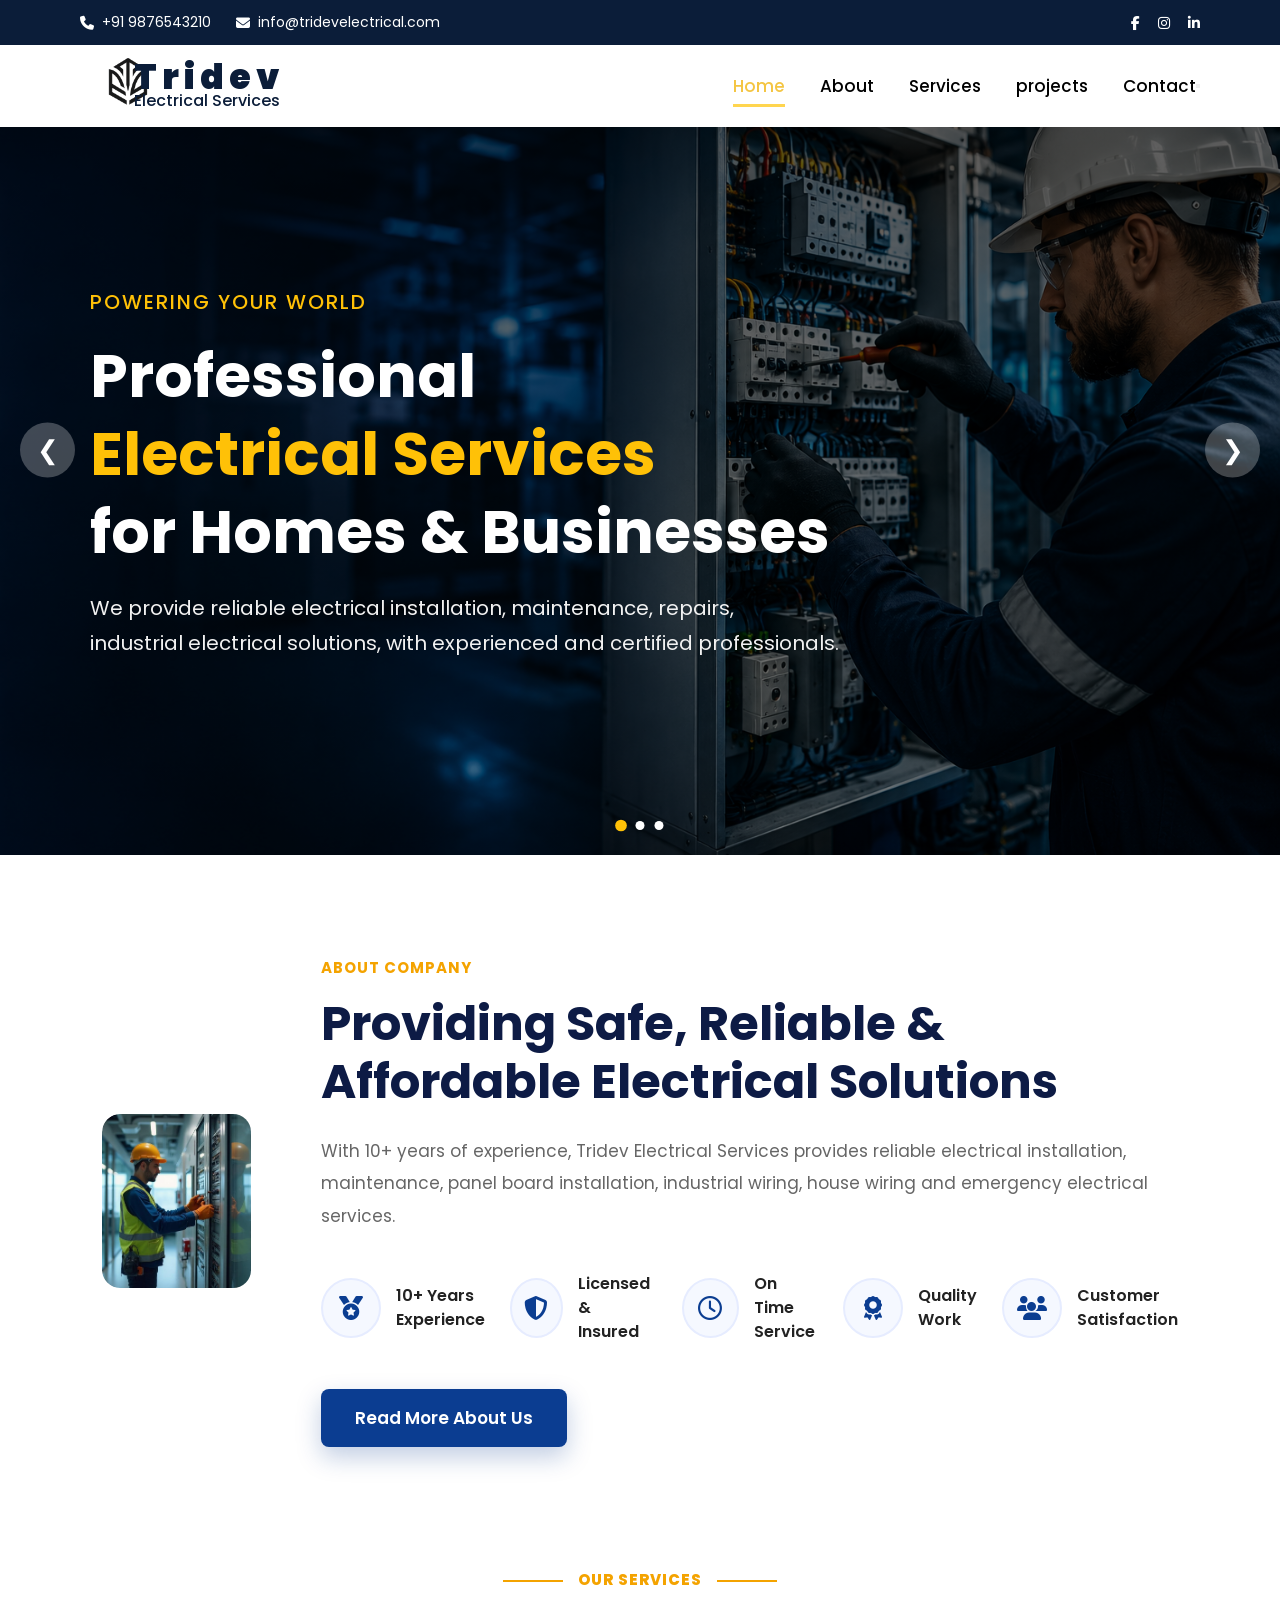
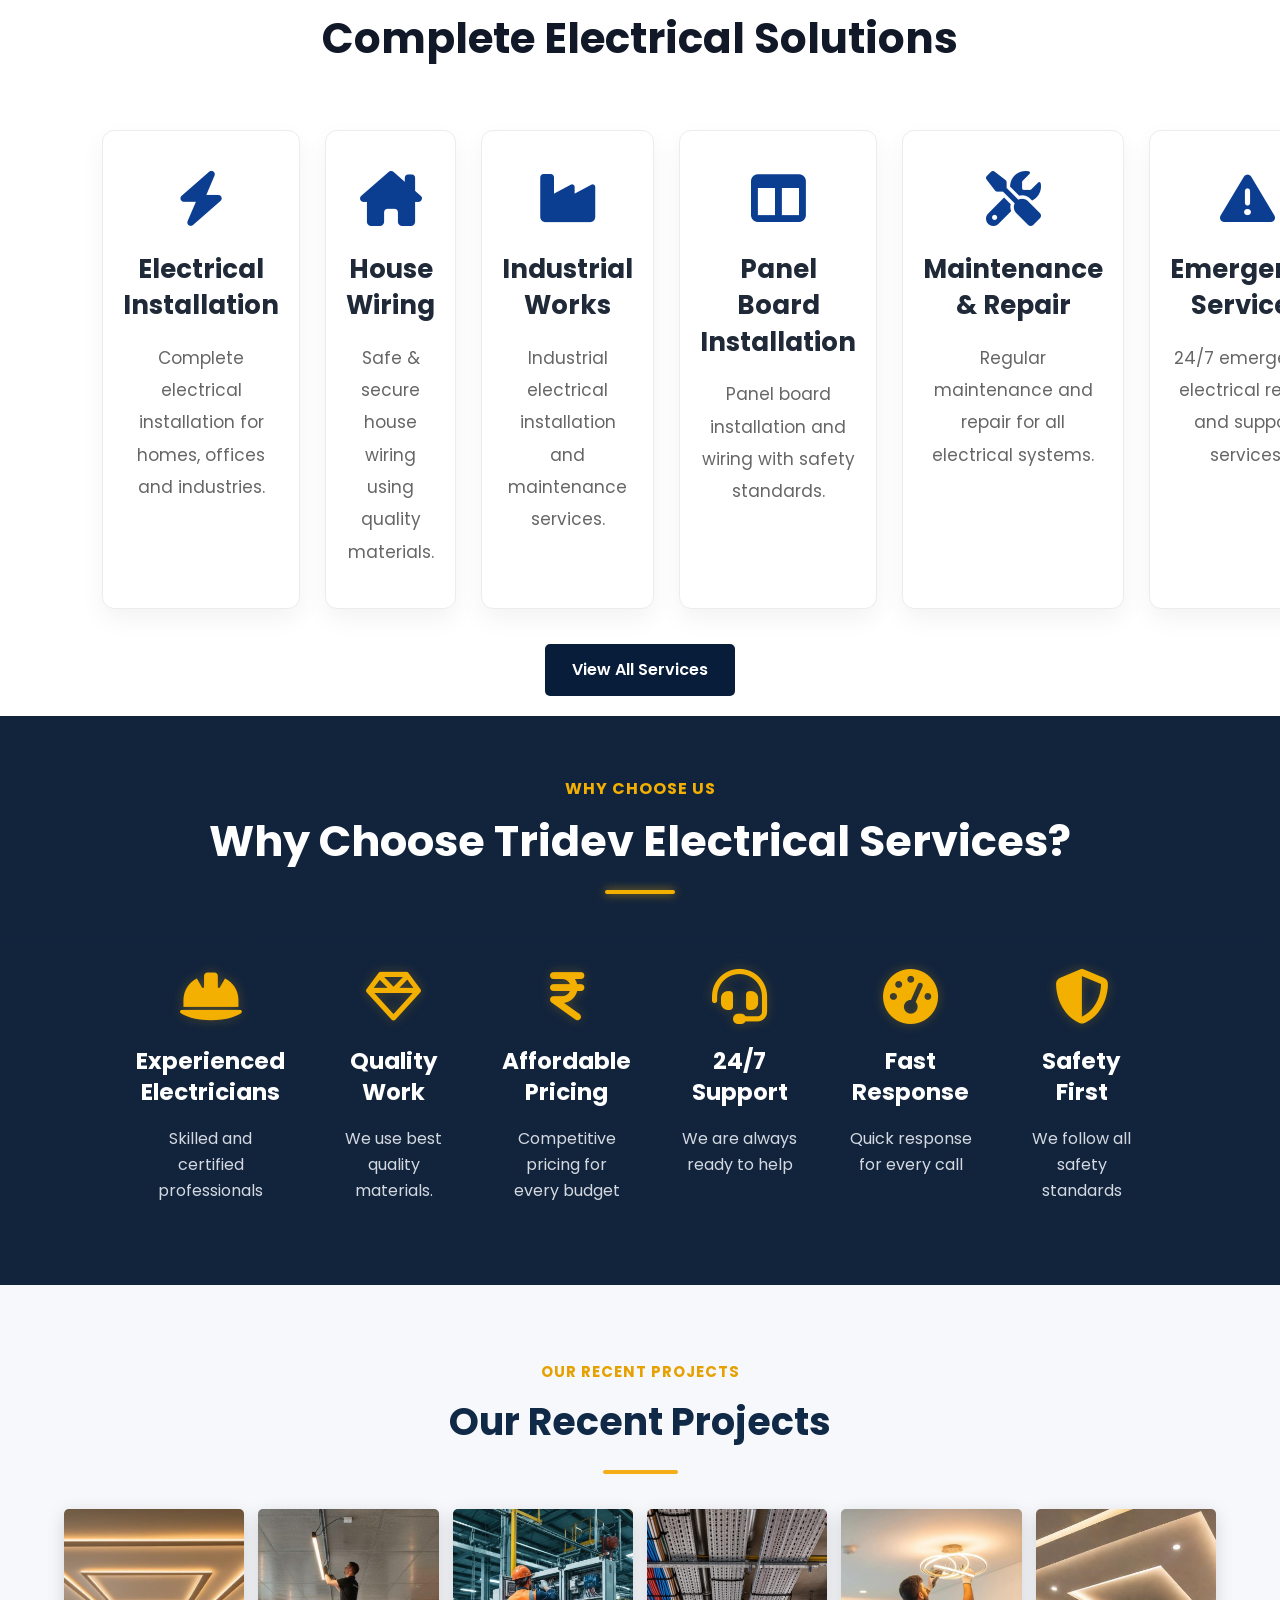
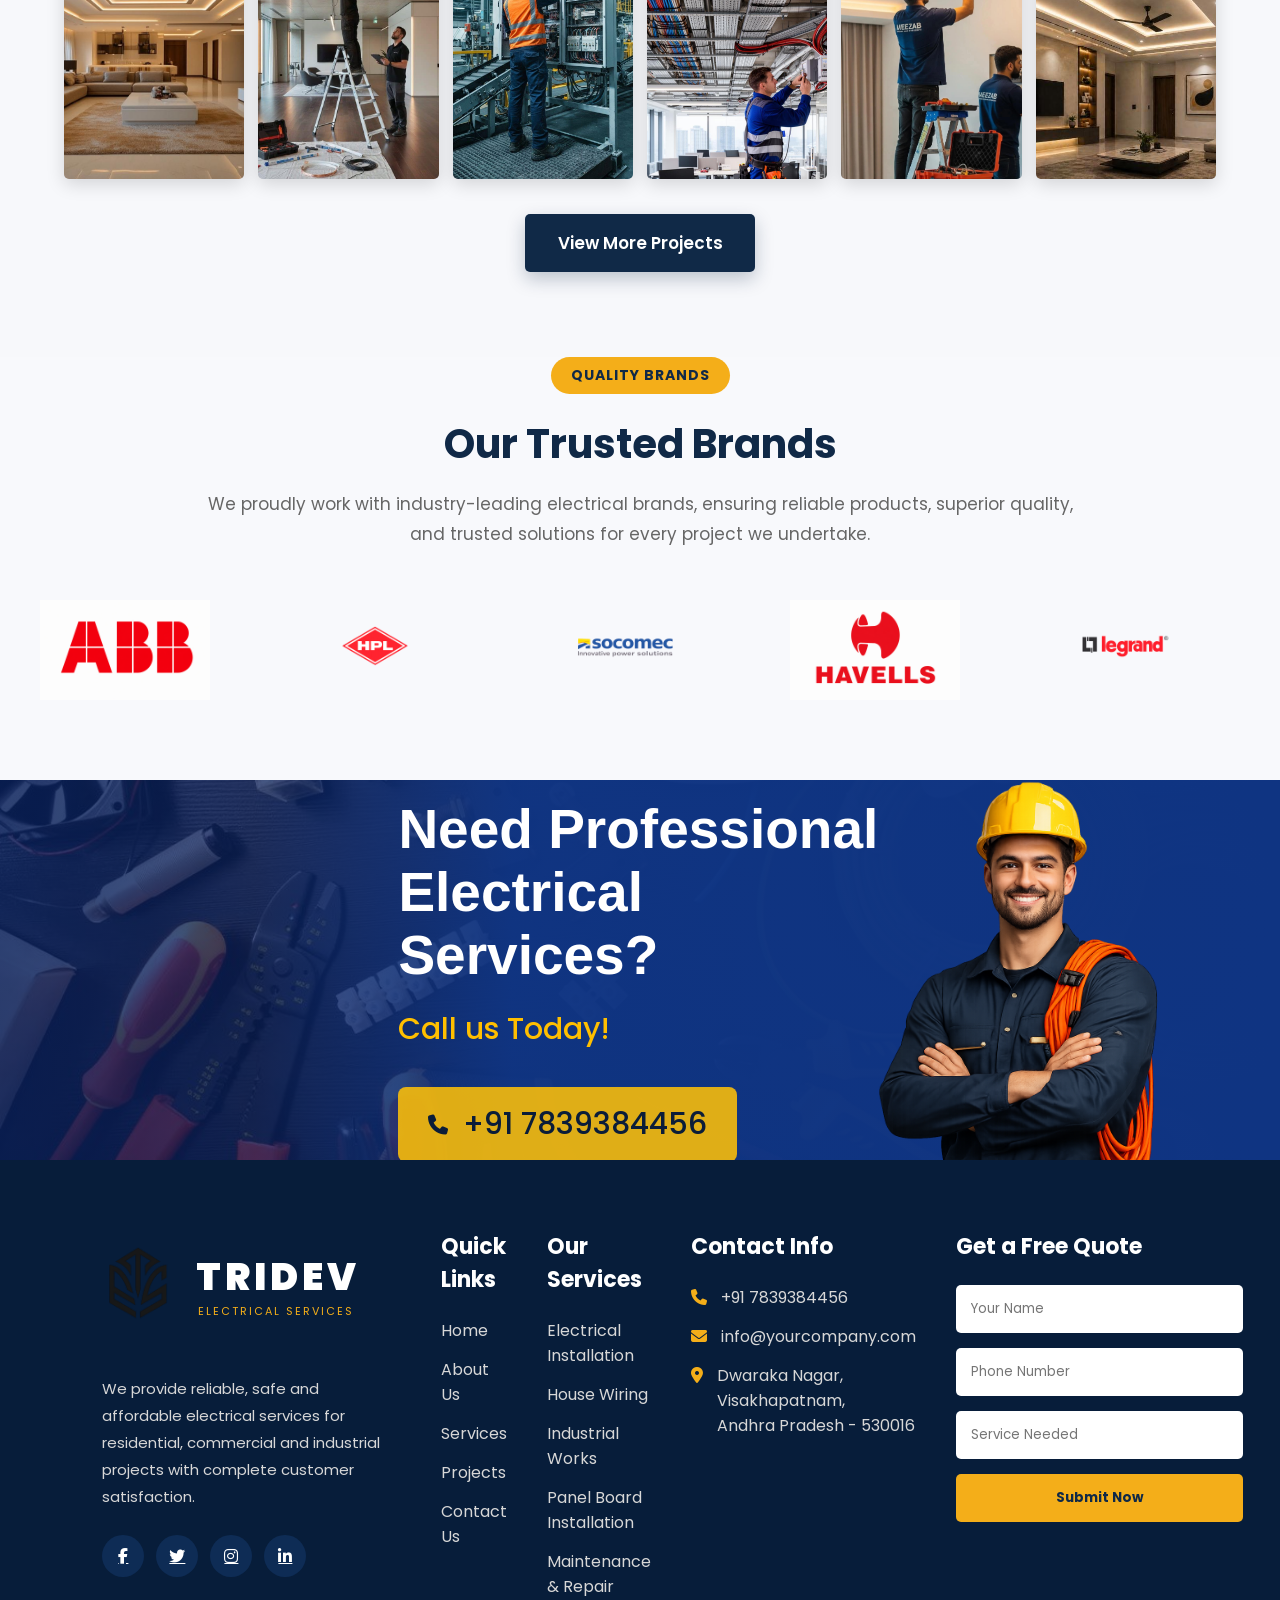
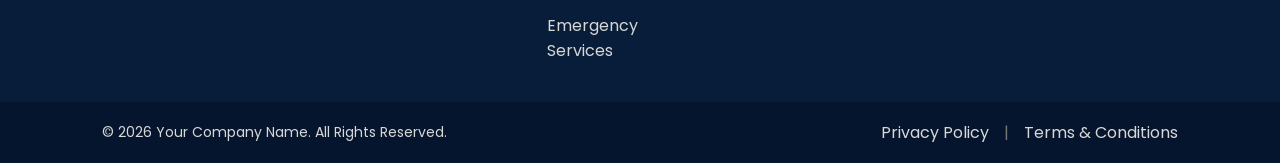
==== index.html @ 7a902a3b "Initial website deployment" ====
<!DOCTYPE html>
<html lang="en">

<head>
    <meta charset="UTF-8">
    <meta name="viewport" content="width=device-width, initial-scale=1.0">
    <title>Tridev Electrical Services</title>

    <link rel="stylesheet" href="css/index.css">

    <!-- Font Awesome -->
    <link rel="stylesheet"
        href="https://cdnjs.cloudflare.com/ajax/libs/font-awesome/6.6.0/css/all.min.css">
</head>

<body>

    <!-- ================= TOP BAR ================= -->

    <div class="top-bar">

        <div class="top-left">
            <span><i class="fa-solid fa-phone"></i> +91 9876543210</span>
            <span><i class="fa-solid fa-envelope"></i> info@tridevelectrical.com</span>
        </div>

        <div class="top-right">
            <i class="fab fa-facebook-f"></i>
            <i class="fab fa-instagram"></i>
            <i class="fab fa-linkedin-in"></i>
        </div>

    </div>

    <!-- ================= NAVBAR ================= -->

    <header>

        <div class="logo">

            <img src="images/logo.png" alt="Logo">

            <h2>Tridev<br><span class="logo1">Electrical Services</span></h2>

        </div>

        <nav id="mobileNav">

            <ul>

                <li><a class="active" href="#">Home</a></li>

                <li><a href="htmls/about.html">About</a></li>

                <li><a href="htmls/services.html">Services</a></li>

                <li><a href="htmls/project.html">projects</a></li>

                <li><a href="htmls/contact.html">Contact</a></li>

            </ul>

        </nav>

         <button class="menu-button" id="menuButton" type="button">

        <span></span>
        <span></span>
        <span></span>

    </button>
       
    </header>

    <!-- ================= HERO SECTION ================= -->

    <section class="hero">

        <!-- Slide 1 -->

        <div class="slide active">

            <img src="images/hero1.png">

            <div class="overlay"></div>

            <div class="content1">


                <span class="sub-title">
                    POWERING YOUR WORLD
                </span>

    <h1>
        Professional<br>
        <span>Electrical Services</span><br>
        for Homes & Businesses
    </h1>

    <p>
        We provide reliable electrical installation,
        maintenance, repairs,<br> industrial electrical
        solutions, with experienced and certified professionals.
    </p>

            </div>

        </div>

        <!-- Slide 2 -->

        <div class="slide">

            <img src="images/hero2.jpg">

            <div class="overlay"></div>

            <div class="content">

                <h4>QUALITY WORK</h4>

                <h1>SAFE & RELIABLE ELECTRICAL SOLUTIONS</h1>

                <p>

                    Residential | Commercial | Industrial

                </p>

            </div>

        </div>

        <!-- Slide 3 -->

        <div class="slide">

            <img src="images/hero3.jpg">

            <div class="overlay"></div>

            <div class="content">

                <h4>EXPERT TEAM</h4>

                <h1>YOUR TRUSTED ELECTRICAL PARTNER</h1>

                <p>

                    Fast Service • Quality Work • Affordable Pricing

                </p>

            </div>

        </div>

        <!-- Slider Buttons -->

        <button id="prev">&#10094;</button>

        <button id="next">&#10095;</button>


        <div class="dots">

    <span class="dot active"></span>

    <span class="dot"></span>

    <span class="dot"></span>

</div>

    </section>

    <!-- =========================
        ABOUT SECTION
    ========================== -->

<section class="about">

    <div class="container">

        <!-- Left Side -->

        <div class="about-image">

            <img src="images/about.jpg" alt="Electrician">


        </div>

        <!-- Right Side -->

        <div class="about-content">

            <span class="section-title">

                ABOUT COMPANY

            </span>

            <h2>

                Providing Safe, Reliable &
                <br>
                Affordable Electrical Solutions

            </h2>

            <p>

                With 10+ years of experience, Tridev Electrical Services
                provides reliable electrical installation,
                maintenance, panel board installation,
                industrial wiring, house wiring and emergency
                electrical services.

            </p>

            <!-- Features -->

            <div class="about-features">

                <div class="feature">
                    <i class="fa-solid fa-medal"></i>
                    <span>10+ Years<br>Experience</span>
                </div>

                <div class="feature">
                    <i class="fa-solid fa-shield-halved"></i>
                    <span>Licensed &<br>Insured</span>
                </div>
                <div class="feature">

                        <i class="fa-regular fa-clock"></i>

                        <span>On Time<br>Service</span>

                </div>
                <div class="feature">
                    <i class="fa-solid fa-award"></i>
                    <span>Quality<br>Work</span>
                </div>

                <div class="feature">
                    <i class="fa-solid fa-users"></i>
                    <span>Customer<br>Satisfaction</span>
                </div>
                </div>

            <a href="htmls/about.html" class="about-btn">

                Read More About Us

            </a>

        </div>

    </div>

</section>


<!-- ==========================================
                SERVICES SECTION
========================================== -->

<section class="services">

    <div class="service-heading">

        <span>OUR SERVICES</span>

        <h2>Complete Electrical Solutions</h2>

    </div>

    <div class="service-container">

        <!-- Card 1 -->

        <div class="service-card">

            <i class="fa-solid fa-bolt"></i>

            <h3>Electrical Installation</h3>

            <p>
                Complete electrical installation for homes,
                offices and industries.
            </p>

        </div>

        <!-- Card 2 -->

        <div class="service-card">

            <i class="fa-solid fa-house-chimney"></i>

            <h3>House Wiring</h3>

            <p>
                Safe & secure house wiring using
                quality materials.
            </p>

        </div>

        <!-- Card 3 -->

        <div class="service-card">

            <i class="fa-solid fa-industry"></i>

            <h3>Industrial Works</h3>

            <p>
                Industrial electrical installation
                and maintenance services.
            </p>

        </div>

        <!-- Card 4 -->

        <div class="service-card">

            <i class="fa-solid fa-table-columns"></i>

            <h3>Panel Board Installation</h3>

            <p>
                Panel board installation and wiring
                with safety standards.
            </p>

        </div>

        <!-- Card 5 -->

        <div class="service-card">

            <i class="fa-solid fa-screwdriver-wrench"></i>

            <h3>Maintenance & Repair</h3>

            <p>
                Regular maintenance and repair
                for all electrical systems.
            </p>

        </div>

        <!-- Card 6 -->

        <div class="service-card">

            <i class="fa-solid fa-triangle-exclamation"></i>

            <h3>Emergency Services</h3>

            <p>
                24/7 emergency electrical repair
                and support services.
            </p>

        </div>
        

    </div>
    <!-- View All Services Button -->
        <div class="view-services">

        <a href="htmls/services.html">
            View All Services
        </a>

    </div>

</section>
<!-- ==========================================
          WHY CHOOSE US SECTION
========================================== -->

<section class="why-choose">

    <!-- Blurred Background Image -->

    <div class="why-background"></div>

    <!-- Dark Blue Overlay -->

    <div class="why-overlay"></div>

    <!-- Content -->

    <div class="why-content">

        <!-- Heading -->

        <div class="why-heading">

            <span>WHY CHOOSE US</span>

            <h2>
                Why Choose Tridev Electrical Services?
            </h2>

            <div class="yellow-line"></div>

        </div>


        <!-- Features -->

        <div class="why-container">


            <!-- 1 -->

            <div class="why-card">

                <i class="fa-solid fa-helmet-safety"></i>

                <h3>
                    Experienced<br>
                    Electricians
                </h3>

                <p>
                    Skilled and certified
                    professionals
                </p>

            </div>


            <!-- 2 -->

            <div class="why-card">

                <i class="fa-regular fa-gem"></i>

                <h3>
                    Quality<br>
                    Work
                </h3>

                <p>
                    We use best
                    quality materials.
                </p>

            </div>


            <!-- 3 -->

            <div class="why-card">

                <i class="fa-solid fa-indian-rupee-sign"></i>

                <h3>
                    Affordable<br>
                    Pricing
                </h3>

                <p>
                    Competitive pricing
                    for every budget
                </p>

            </div>


            <!-- 4 -->

            <div class="why-card">

                <i class="fa-solid fa-headset"></i>

                <h3>
                    24/7<br>
                    Support
                </h3>

                <p>
                    We are always
                    ready to help
                </p>

            </div>


            <!-- 5 -->

            <div class="why-card">

                <i class="fa-solid fa-gauge-high"></i>

                <h3>
                    Fast<br>
                    Response
                </h3>

                <p>
                    Quick response
                    for every call
                </p>

            </div>


            <!-- 6 -->

            <div class="why-card">

                <i class="fa-solid fa-shield-halved"></i>

                <h3>
                    Safety<br>
                    First
                </h3>

                <p>
                    We follow all safety
                    standards
                </p>

            </div>

        </div>

    </div>

</section>


    <!-- ================= PROJECTS SECTION ================= -->

<section class="projects">

    <!-- Section Heading -->

    <div class="projects-heading">

        <span>OUR RECENT PROJECTS</span>

        <h2>Our Recent Projects</h2>

        <div class="heading-line"></div>

    </div>


    <!-- Project Images -->

    <div class="projects-gallery">

        <div class="project-card">

            <img src="images/project1.jpg" alt="Residential Electrical Project">

        </div>


        <div class="project-card">

            <img src="images/project2.jpg" alt="Electrical Panel Project">

        </div>


        <div class="project-card">

            <img src="images/project3.jpg" alt="Home Electrical Project">

        </div>


        <div class="project-card">

            <img src="images/project4.jpg" alt="Industrial Electrical Project">

        </div>


        <div class="project-card">

            <img src="images/project5.jpg" alt="Electrician Working">

        </div>


        <div class="project-card">

            <img src="images/project6.jpg" alt="Interior Lighting Project">

        </div>

    </div>


    <!-- Center Button -->

    <div class="projects-button">

        <a href="htmls/project.html">

            View More Projects

        </a>

    </div>

</section>

           <!-- ===========================
        PARTNER BRANDS
=========================== -->

<section class="partner-section">

    <div class="partner-header">

        <span>QUALITY BRANDS</span>

        <h2>Our Trusted Brands</h2>

        <p>
            We proudly work with industry-leading electrical brands, ensuring reliable
            products, superior quality, and trusted solutions for every project we undertake.
        </p>

    </div>

    <div class="partner-slider">

        <div class="partner-track">

            <!-- First Set -->

            <div class="partner-logo">
                <img src="images/ABB.png" alt="ABB">
            </div>

            <div class="partner-logo">
                <img src="images/hpl.png" alt="hpl">
            </div>

            <div class="partner-logo">
                <img src="images/socomec.png" alt="socomec">
            </div>

            <div class="partner-logo">
                <img src="images/havells.png" alt="Havells">
            </div>

            <div class="partner-logo">
                <img src="images/legrand.png" alt="Legrand">
            </div>

            <div class="partner-logo">
                <img src="images/c&s.png" alt="c&s">
            </div>

            <div class="partner-logo">
                <img src="images/L&T.png" alt="L&T">
            </div>

            <div class="partner-logo">
                <img src="images/megawin.png" alt="megawin">
            </div>

            <div class="partner-logo">
                <img src="images/siemens.png" alt="siemens">
            </div>

            <div class="partner-logo">
                <img src="images/schneider.png" alt="schneider">
            </div>
            
            <!-- Duplicate Set -->

            <div class="partner-logo">
                <img src="images/ABB.png" alt="ABB">
            </div>

            <div class="partner-logo">
                <img src="images/hpl.png" alt="hpl">
            </div>

            <div class="partner-logo">
                <img src="images/socomec.png" alt="socomec">
            </div>

            <div class="partner-logo">
                <img src="images/havells.png" alt="Havells">
            </div>

            <div class="partner-logo">
                <img src="images/legrand.png" alt="Legrand">
            </div>

            <div class="partner-logo">
                <img src="images/c&s.png" alt="c&s">
            </div>

            <div class="partner-logo">
                <img src="images/L&T.png" alt="L&T">
            </div>

            <div class="partner-logo">
                <img src="images/megawin.png" alt="megawin">
            </div>

             <div class="partner-logo">
                <img src="images/siemens.png" alt="siemens">
            </div>

            <div class="partner-logo">
                <img src="images/schneider.png" alt="schneider">
            </div>

        </div>

    </div>

</section>


    <!-- =====================================
            FOOTER CTA SECTION
===================================== -->

<section class="cta-section">

    <div class="cta-overlay">

        <div class="cta-left"></div>

        <div class="cta-content">

            <h1>Need Professional<br>Electrical Services?</h1>

            <h2>Call us Today!</h2>

            <a href="tel:+917839384456" class="cta-btn">
                <i class="fa-solid fa-phone"></i>
                +91 7839384456
            </a>

        </div>

        <div class="cta-right">
            <img src="images/electrician.png" alt="Electrician">
        </div>

    </div>

</section>

<!-- =====================================
            MAIN FOOTER
===================================== -->

<footer class="main-footer">

    <div class="footer-container">

        <!-- Company Info -->

        <div class="footer-column">

           <div class="footer-brand">

    <img src="images/logo.png" alt="TRIDEVI Logo">

    <div class="brand-text">

        <h2>TRIDEV</h2>

        <p>Electrical Services</p>

    </div>

</div>

            <p>
                We provide reliable, safe and affordable electrical
                services for residential, commercial and industrial
                projects with complete customer satisfaction.
            </p>

            <div class="footer-social">

                <a href="#"><i class="fa-brands fa-facebook-f"></i></a>

                <a href="#"><i class="fa-brands fa-twitter"></i></a>

                <a href="#"><i class="fa-brands fa-instagram"></i></a>

                <a href="#"><i class="fa-brands fa-linkedin-in"></i></a>

            </div>

        </div>


        <!-- Quick Links -->

        <div class="footer-column">

            <h3>Quick Links</h3>

            <ul>

                <li><a href="index.html">Home</a></li>

                <li><a href="htmls/about.html">About Us</a></li>

                <li><a href="htmls/services.html">Services</a></li>

                <li><a href="htmls/project.html">Projects</a></li>

                <li><a href="htmls/contact.html">Contact Us</a></li>

            </ul>

        </div>


        <!-- Services -->

        <div class="footer-column">

            <h3>Our Services</h3>

            <ul>

                <li><a href="htmls/services.html">Electrical Installation</a></li>

                <li><a href="htmls/services.html">House Wiring</a></li>

                <li><a href="htmls/services.html">Industrial Works</a></li>

                <li><a href="htmls/services.html">Panel Board Installation</a></li>

                <li><a href="htmls/services.html">Maintenance & Repair</a></li>

                <li><a href="htmls/services.html">Emergency Services</a></li>

            </ul>

        </div>


        <!-- Contact -->

        <div class="footer-column">

            <h3>Contact Info</h3>

            <ul class="contact-list">

                <li>

                    <i class="fa-solid fa-phone"></i>

                    +91 7839384456

                </li>

                <li>

                    <i class="fa-solid fa-envelope"></i>

                    info@yourcompany.com

                </li>

                <li>

                    <i class="fa-solid fa-location-dot"></i>

                    Dwaraka Nagar,<br>

                    Visakhapatnam,<br>

                    Andhra Pradesh - 530016

                </li>

            </ul>

        </div>


        <!-- Quote Form -->

        <div class="footer-column">

            <h3>Get a Free Quote</h3>

            <form class="footer-form">

                <input
                type="text"
                placeholder="Your Name">

                <input
                type="tel"
                placeholder="Phone Number">

                <input
                type="text"
                placeholder="Service Needed">

                <button>

                    Submit Now

                </button>

            </form>

        </div>

    </div>

</footer>

<!-- ==========================
        FOOTER BOTTOM
========================== -->

<section class="footer-bottom">

    <div class="footer-bottom-container">

        <div class="copyright">

            © 2026 Your Company Name. All Rights Reserved.

        </div>

        <div class="footer-policy">

            <a href="#">Privacy Policy</a>

            <span>|</span>

            <a href="#">Terms & Conditions</a>

        </div>

    </div>

</section>

    <script src="js/index.js"></script>

</body>

</html>
---- css/index.css ----
/* ===========================
   GOOGLE FONT
=========================== */
@import url('https://fonts.googleapis.com/css2?family=Poppins:wght@300;400;500;600;700;800&display=swap');

/* ===========================
   RESET
=========================== */

*{
    margin:0;
    padding:0;
    box-sizing:border-box;
    font-family:'Poppins',sans-serif;
}

html{
    scroll-behavior:smooth;
}

body{
    overflow-x:hidden;
    background:#fff;
}

/* ===========================
   TOP BAR
=========================== */

.top-bar{

    width:100%;
    height:45px;

    background:#0b1d39;

    color:#fff;

    display:flex;

    justify-content:space-between;

    align-items:center;

    padding:0 80px;

    font-size:14px;

}

.top-left{

    display:flex;

    gap:25px;

}

.top-left span{

    display:flex;

    align-items:center;

    gap:8px;

}

.top-right{

    display:flex;

    gap:18px;

}

.top-right i{

    cursor:pointer;

    transition:.3s;

}

.top-right i:hover{

    color:#f4c542;

}

/* ===========================
   NAVBAR
=========================== */

header{

    position:absolute;

    top:45px;

    left:0;

    width:100%;

    padding:1px 80px;

    display:flex;

    justify-content:space-between;

    align-items:center;

    background:white;

    z-index:100;

    transition:.4s;

}




 .logo{

    display:flex;

    align-items:center;

    gap:15px;

}

.logo img{
    position: relative;
    left: 10%;

    width:80px;

}

.logo h2{
    position: absolute;
    left: 10.5%;
    top:6%;

    color:#0b1d39;

    font-size:35px;

    font-weight:1000;
    letter-spacing: 5px;
}

.logo1{
    position:absolute;
    bottom: -10px;
    color:#0b1d39;

    font-size:16px;

    font-weight:500;
    letter-spacing: 0;

} 

nav {
    margin-left: auto;
}


nav ul{

    display:flex;

    list-style:none;

    gap:35px;

}

nav ul li a{

    color:black;

    text-decoration:none;

    font-size:17px;

    font-weight:500;

    transition:.3s;

}

nav ul li a:hover{

color:#f4c542;


}

nav ul li a.active {

    color: #f4c542;

}


nav ul li a.active::after {

    content: "";

    position: absolute;

    left: 0;

    bottom: -8px;

    width: 100%;

    height: 3px;

    background: #FFD54F;

}


/* ===========================
   STICKY NAVBAR
=========================== */

header.sticky{

    position:fixed;

    top:0;

    left:0;

    width:100%;

    padding:1px 80px;

    background:white;

    box-shadow:0 8px 20px rgba(0,0,0,.15);

    z-index:1000;

    transition:.4s;

}

/* ===========================
   LOGO HOVER
=========================== */

.logo img{

    transition:.4s;

}

.logo img:hover{

    transform:rotate(-5deg) scale(1.08);

}

/* ===========================
   NAV LINK EFFECT
=========================== */

nav ul li{

    position:relative;

}

nav ul li::after{

    content:"";

    position:absolute;

    left:0;

    bottom:-8px;

    width:0;

    height:3px;

    background:#FFD54F;

    transition:.4s;

}

nav ul li:hover::after{

    width:100%;

}

/* ===========================
   HERO
=========================== */

.hero{

    position:relative;

    width:100%;

    height:90vh;

    overflow:hidden;

}

.slide{

    position:absolute;

    width:100%;

    height:100%;

    opacity:0;

    transition:1.2s ease;

}

.slide.active{

    opacity:1;

}

.slide img{

    width:100%;

    height:100%;

    object-fit:cover;

}

.overlay{

    position:absolute;

    width:100%;

    height:100%;

    top:0;

    left:0;

    background:rgba(0,0,0,.55);

}

.content1{

    position:absolute;

    top:55%;

    left:7%;

    transform:translateY(-50%);

    color:white;

    width:920px;

    z-index:10;


}


.sub-title{

font-size:20px;

font-weight:500;

color:#FFC107;

letter-spacing:2px;

animation: fadeDown 5s ease;

}

.content1 h1{

font-size:60px;

font-weight:700;

line-height:78px;

margin:20px 0;

animation: fadeRight 2s ease;

}

.content1 h1 span{

color:#FFC107;

}

.content1 p{

font-size:20px;

line-height:35px;

color:#f1f1f1;

margin-bottom:35px;

animation: fadeLeft 2s ease;

}
/* ===========================
   HERO TEXT
=========================== */


.content{
    position:absolute;

    top:50%;

    left:9%;

    transform:translateY(-50%);

    color:#fff;

    z-index:5;

    max-width:700px;
}
.content h4{

    color:#FFD54F;

    font-size:22px;

    letter-spacing:4px;

    margin-bottom:15px;

    text-transform:uppercase;

    animation:fadeDown 5s ease;

}

.content h1{

    font-size:65px;

    font-weight:700;

    line-height:80px;

    margin-bottom:25px;

    animation:slideLeft 1.2s ease;

}

.content p{

    font-size:20px;

    line-height:35px;

    color:#f1f1f1;

    margin-bottom:35px;

    animation:fadeUp 1.5s ease;

}

/* ===========================
   BUTTON
=========================== */

.content .btn{

    display:inline-block;

    padding:16px 38px;

    background:#FFD54F;

    color:#111;

    text-decoration:none;

    font-weight:600;

    border-radius:5px;

    transition:.4s;

}

.content .btn:hover{

    background:#ffffff;

    transform:translateY(-5px);

}

/* ===========================
   PREVIOUS BUTTON
=========================== */

#prev{

    position:absolute;

    top:50%;

    left:20px;

    transform:translateY(-50%);

    width:55px;

    height:55px;

    border:none;

    border-radius:50%;

    background:rgba(255,255,255,.25);

    color:white;

    font-size:26px;

    cursor:pointer;

    transition:.3s;

    z-index:10;

}

#prev:hover{

    background:#FFD54F;

    color:#111;

}

/* ===========================
   NEXT BUTTON
=========================== */

#next{

    position:absolute;

    top:50%;

    right:20px;

    transform:translateY(-50%);

    width:55px;

    height:55px;

    border:none;

    border-radius:50%;

    background:rgba(255,255,255,.25);

    color:white;

    font-size:26px;

    cursor:pointer;

    transition:.3s;

    z-index:10;

}

#next:hover{

    background:#FFD54F;

    color:#111;

}

/* ===========================
   SLIDER DOTS
=========================== */

.dots{
    position:absolute;
    bottom:25px;
    left:50%;
    transform:translateX(-50%);
    display:flex;
    gap:10px;
    z-index:10;
}

.dot{
    width:9px;
    height:9px;
    background:white;
    border-radius:50%;
    cursor:pointer;
    transition:0.4s;
}

.dot.active{
    background:#FFC107;
    transform:scale(1.3);
}



/* ===========================
   HERO ANIMATIONS
=========================== */

@keyframes slideLeft{

    from{

        opacity:0;

        transform:translateX(-120px);

    }

    to{

        opacity:1;

        transform:translateX(0);

    }

}

@keyframes slideRight{

from{
transform:translateX(-120px);
}

to{
transform:translateX(0);
}

}

@keyframes fadeLeft{

from{
opacity:0;
transform:translateX(-80px);
}

to{
opacity:1;
transform:translateX(0);
}

}

@keyframes fadeRight{

from{
opacity:0;
transform:translateX(80px);
}

to{
opacity:1;
transform:translateX(0);
}

}

@keyframes fadeDown{

    from{

        opacity:0;

        transform:translateY(-40px);

    }

    to{

        opacity:1;

        transform:translateY(0);

    }

}

@keyframes fadeUp{

    from{

        opacity:0;

        transform:translateY(40px);

    }

    to{

        opacity:1;

        transform:translateY(0);

    }

}



/* ===========================
   HERO IMAGE ZOOM
=========================== */

.slide img{

    animation:zoomHero 12s linear infinite;

}

@keyframes zoomHero{

    0%{

        transform:scale(1);

    }

    100%{

        transform:scale(1.1);

    }

}

/* ===========================
   DARK GRADIENT
=========================== */

.overlay{

    background:linear-gradient(

        rgba(0,0,0,.65),

        rgba(0,0,0,.45)

    );

}

/* ===========================
   SCROLL INDICATOR
=========================== */

.scroll-indicator{

    position:absolute;

    left:50%;

    bottom:25px;

    transform:translateX(-50%);

    color:#fff;

    font-size:32px;

    animation:bounce 2s infinite;

    z-index:20;

}

@keyframes bounce{

    0%,100%{

        transform:translate(-50%,0);

    }

    50%{

        transform:translate(-50%,12px);

    }

}






/* ==========================================
            ABOUT SECTION - PART 1
========================================== */

.about{

    width:100%;
    padding:100px 8%;
    background:#ffffff;

}

.about .container{

    max-width:1300px;
    margin:auto;

    display:flex;
    justify-content:space-between;
    align-items:center;
    gap:70px;

}

/* ================= LEFT SIDE ================= */

.about-image{

    flex:1;
    position:relative;

}

.about-image img{
    width:120%;
    border-radius:18px;
    display:block;
    box-shadow:0 20px 40px rgba(0,0,0,.12);

}



/* ================= RIGHT SIDE ================= */

.about-content{

    flex:1;

}

.section-title{

    color:#f4a300;

    font-size:15px;
    font-weight:700;

    letter-spacing:1px;

    text-transform:uppercase;

}

.about-content h2{

    font-size:48px;

    color:#0d1b45;

    margin-top:15px;
    margin-bottom:25px;

    line-height:1.2;

    font-weight:700;

}

.about-content p{

    font-size:17px;

    color:#666;

    line-height:1.9;

    margin-bottom:40px;

}



.about-features{

    display:flex;
    justify-content:space-between;
    align-items:center;

    gap:25px;

    margin-bottom:45px;

}

.feature{

    display:flex;
    align-items:center;

    gap:15px;

    transition:.4s;

    cursor:pointer;

}

.feature i{

    width:60px;
    height:60px;

    background:#f5f8ff;

    color:#0b3d91;

    border:2px solid #e6ecff;

    border-radius:50%;

    display:flex;
    justify-content:center;
    align-items:center;

    font-size:24px;

    transition:.4s;

}

.feature span{

    font-size:16px;

    color:#222;

    font-weight:600;

    line-height:1.5;

}

/* Hover Effect */

.feature:hover i{

    background:#0b3d91;

    color:#fff;

    transform:rotate(360deg);

}

.feature:hover{

    transform:translateY(-8px);

}

/* Read More Button */

.about-btn{

    display:inline-block;

    background:#0b3d91;

    color:#fff;

    text-decoration:none;

    padding:16px 34px;

    border-radius:8px;

    font-size:17px;

    font-weight:600;

    transition:.4s;

    box-shadow:0 10px 25px rgba(11,61,145,.25);

}

.about-btn:hover{

    background:#f4a300;

    color:#111;

    transform:translateY(-5px);

}

/* Image Hover */

.about-image{

    overflow:hidden;

    border-radius:18px;

}

.about-image img{

    transition:.6s;

}

.about-image:hover img{

    transform:scale(1.08);

}

/* Experience Box Hover */

.experience{

    transition:.4s;

}

.about-image:hover .experience{

    transform:translateY(-10px);

    background:#f4a300;

    color:#111;

}


/* ==========================================
            SERVICES SECTION
========================================== */

.services{

    width:100%;
    padding:20px 8%;
    background:#ffffff;

}

/* Heading */

.service-heading{

    text-align:center;
    margin-bottom:60px;

}

.service-heading span{

    color:#f4a300;
    font-size:15px;
    font-weight:800;
    letter-spacing:1px;
    text-transform:uppercase;
    position:relative;

}

.service-heading span::before{

    content:"";
    position:absolute;
    width:60px;
    height:2px;
    background:#f4a300;
    top:50%;
    left:-75px;

}

.service-heading span::after{

    content:"";
    position:absolute;
    width:60px;
    height:2px;
    background:#f4a300;
    top:50%;
    right:-75px;

}

.service-heading h2{

    margin-top:15px;
    font-size:42px;
    color:#111827;
    font-weight:700;

}

/* Cards */

.service-container{

    max-width:1400px;
    margin:auto;

    display:grid;

    grid-template-columns:repeat(6,1fr);

    gap:25px;

}

/* Individual Card */

.service-card{

    background:#fff;

    border:1px solid #ececec;

    border-radius:12px;

    padding:40px 20px;

    text-align:center;

    transition:.4s;

    cursor:pointer;

    box-shadow:0 10px 25px rgba(0,0,0,.05);

}

/* Icon */

.service-card i{

    font-size:55px;

    color:#0b3d91;

    margin-bottom:25px;

    transition:.4s;

}

/* Title */

.service-card h3{

    font-size:26px;

    color:#1f2937;

    margin-bottom:18px;

    line-height:1.4;

}

/* Paragraph */

.service-card p{

    color:#666;

    font-size:17px;

    line-height:1.9;

}

/* Hover */

.service-card:hover{

    transform:translateY(-12px);

    box-shadow:0 18px 45px rgba(11,61,145,.18);

    border-color:#0b3d91;

}

.service-card:hover i{

    transform:scale(1.15) rotate(8deg);

    color:#f4a300;

}

.service-card:hover h3{

    color:#0b3d91;

}

/* ==================================
   VIEW ALL SERVICES BUTTON
================================== */

.view-services{

    display: flex;

    justify-content: center;

    align-items: center;

    width: 100%;

    margin-top: 35px;

}


.view-services a{

    display: flex;

    justify-content: center;

    align-items: center;

    width: 190px;

    height: 52px;

    background: #071d3a;

    color: white;

    text-decoration: none;

    font-size: 16px;

    font-weight: 600;

    border-radius: 5px;

    transition: 0.4s;

}


/* Hover Effect */

.view-services a:hover{

    background: #f4a300;

    color: #071d3a;

    transform: translateY(-5px);

}

/* ==========================================
          WHY CHOOSE US SECTION
========================================== */

.why-choose{

    width:100%;

    min-height:500px;

    position:relative;

    overflow:hidden;

    padding:60px 10% 65px;

    color:white;

}


/* ==========================================
       BACKGROUND IMAGE
========================================== */

.why-background{

    position:absolute;

    top:-25px;
    left:-25px;

    width:calc(100% + 50px);
    height:calc(100% + 50px);

    background-image:
    url("images/why-background.jpg");

    background-size:cover;

    background-position:center;

    filter:blur(7px);

    transform:scale(1.08);

    z-index:1;

}


/* ==========================================
       DARK BLUE OVERLAY
========================================== */

.why-overlay{

    position:absolute;

    inset:0;

    background:

    linear-gradient(

        rgba(3,22,48,.94),

        rgba(3,22,48,.94)

    );

    z-index:2;

}


/* ==========================================
       MAIN CONTENT
========================================== */

.why-content{

    position:relative;

    z-index:3;

    max-width:1450px;

    margin:auto;

}


/* ==========================================
       HEADING
========================================== */

.why-heading{

    text-align:center;

    margin-bottom:60px;

}


.why-heading span{

    color:#f4b000;

    font-size:16px;

    font-weight:700;

    letter-spacing:1px;

}


.why-heading h2{

    font-size:43px;

    font-weight:700;

    color:white;

    margin-top:15px;

    line-height:1.2;

}


/* Yellow line below heading */

.yellow-line{

    width:70px;

    height:4px;

    background:#f4b000;

    margin:22px auto 0;

    border-radius:10px;

    box-shadow:

    0 0 10px rgba(244,176,0,.7);

}


/* ==========================================
       SIX FEATURE CARDS
========================================== */

.why-container{

    display:grid;

    grid-template-columns:

    repeat(6,1fr);

    gap:30px;

}


/* ==========================================
       EACH FEATURE
========================================== */

.why-card{

    text-align:center;

    padding:15px 8px;

    transition:.4s;

}


.why-card i{

    color:#f4b000;

    font-size:55px;

    margin-bottom:22px;

    display:block;

    transition:.4s;

    text-shadow:

    0 0 12px

    rgba(244,176,0,.25);

}


.why-card h3{

    color:white;

    font-size:23px;

    font-weight:700;

    line-height:1.35;

    margin-bottom:18px;

}


.why-card p{

    color:#d4d9e1;

    font-size:16px;

    line-height:1.65;

}


/* ==========================================
       HOVER EFFECT
========================================== */

.why-card:hover{

    transform:

    translateY(-12px);

}


.why-card:hover i{

    color:white;

    transform:

    scale(1.15)

    rotate(-5deg);

}


.why-card:hover h3{

    color:#f4b000;

}


/* =====================================
          PROJECTS SECTION
===================================== */

.projects{

    width:100%;

    padding:75px 5% 85px;

    background:#f7f8fb;

}


/* =====================================
          PROJECTS HEADING
===================================== */

.projects-heading{

    text-align:center;

    margin-bottom:35px;

}


.projects-heading span{

    display:block;

    color:#e6a000;

    font-size:15px;

    font-weight:700;

    letter-spacing:1px;

    margin-bottom:10px;

}


.projects-heading h2{

    color:#102947;

    font-size:38px;

    font-weight:700;

    margin:0;

}


/* Yellow line below heading */

.heading-line{

    width:75px;

    height:4px;

    background:#f4ae19;

    margin:20px auto 0;

    border-radius:5px;

}


/* =====================================
          PROJECT IMAGES
===================================== */

.projects-gallery{

    width:100%;

    display:grid;

    grid-template-columns:repeat(6, 1fr);

    gap:14px;

}


.project-card{

    height:270px;

    overflow:hidden;

    border-radius:5px;

    background:#ddd;

    box-shadow:

    0 5px 18px

    rgba(0,0,0,.15);

}


/* Project Image */

.project-card img{

    width:100%;

    height:100%;

    object-fit:cover;

    display:block;

    transition:transform .5s ease;

}


/* Image zoom on hover */

.project-card:hover img{

    transform:scale(1.10);

}


/* =====================================
          VIEW MORE BUTTON
===================================== */

.projects-button{

    width:100%;

    display:flex;

    justify-content:center;

    align-items:center;

    margin-top:35px;

}


.projects-button a{

    display:flex;

    justify-content:center;

    align-items:center;

    width:230px;

    height:58px;

    background:#102947;

    color:white;

    text-decoration:none;

    font-size:17px;

    font-weight:600;

    border-radius:5px;

    transition:.35s;

    box-shadow:

    0 7px 18px

    rgba(16,41,71,.25);

}


/* Button hover */

.projects-button a:hover{

    background:#f4ae19;

    color:#102947;

    transform:translateY(-4px);

}


/*========================================
        PARTNER BRANDS SECTION
========================================*/

.partner-section{

    width:100%;
    padding-bottom: 80px;
    background:#f8f9fc;

}

.partner-header{

    text-align:center;
    margin-bottom:50px;

}

.partner-header span{

    display:inline-block;
    background:#f4ae19;
    color:#102947;

    padding:8px 20px;

    border-radius:30px;

    font-size:14px;
    font-weight:700;
    letter-spacing:1px;

}

.partner-header h2{

    margin:20px 0 15px;

    font-size:40px;
    color:#102947;

}

.partner-header p{

    width:70%;
    margin:auto;

    color:#666;
    font-size:17px;
    line-height:1.8;

}

/*==============================
          SLIDER
==============================*/

.partner-slider{

    width:100%;
    overflow:hidden;

    background:transparent;
}

.partner-track{

    display:flex;
    align-items:center;

    width:max-content;

    animation:partnerMove 25s linear infinite;
}

.partner-logo{

    display:flex;
    justify-content:center;
    align-items:center;

    width:180px;
    height:100px;

    margin:0 35px;

    flex-shrink:0;

    background:transparent;
    border:none;
    box-shadow:none;
}

.partner-logo:hover{

    transform:translateY(-8px);

}

.partner-logo img{

    max-width:170px;
    max-height:180px;

    width:auto;
    height:auto;

    object-fit:contain;

    display:block;
}

.partner-slider:hover .partner-track{

    animation-play-state:paused;

}

/*==============================
        ANIMATION
==============================*/

@keyframes partnerMove{

    from{

        transform:translateX(0);

    }

    to{

        transform:translateX(-50%);

    }

}

/* ===============================
   CTA SECTION
=================================*/



/* Main Layout */

.cta-overlay{

    display:grid;

    grid-template-columns:28% 42% 30%;

    height:100%;

}

/* Left Blur Image */

.cta-section{

    height:380px;

    background:
    linear-gradient(to right,
    rgba(8,32,90,.85) 0%,
    rgba(8,32,90,.75) 20%,
    rgba(15,52,130,.98) 40%,
    rgba(15,52,130,1) 100%),
    url("../images/footer-bg.jpg");

    background-size:cover;

    background-position:left center;
    background-repeat:no-repeat;

    overflow:hidden;

}



/* Center Content */

.cta-content{

    display:flex;

    flex-direction:column;

    justify-content:center;

    padding-left:40px;

}

.cta-content h1{
    font-family: 'Montserrat', sans-serif;

    color:#fff;

    font-size:55px;

    line-height:1.15;

    font-weight:700;

    margin-bottom:20px;

}

.cta-content h2{

    color:#ffbf00;

    font-size:30px;

    font-weight:500;

    margin-bottom:35px;

}

.cta-btn{

    display:inline-flex;

    align-items:center;

    gap:15px;

    background:#ffc107dd;

    color:#0b1d39;

    padding:15px 30px;

    border-radius:8px;

    text-decoration:none;

    font-size:30px;

    font-weight:500;

    width:max-content;

    transition:.3s;

}

.cta-btn:hover{

    background:#ffb300;

    transform:translateY(-4px);

}

.cta-btn i{

    font-size:20px;

}

/* Right Image */

.cta-right{

    display:flex;

    align-items:flex-end;

    justify-content:center;

}

.cta-right img{
    position: relative;
    right: 20%;

    height:420px;

    margin-bottom:-20px;

}


/*====================================
          MAIN FOOTER
====================================*/

.main-footer{

    background:#071d3a;

    padding:70px 8% 25px;

    color:white;

}

.footer-container{

    display:grid;

    grid-template-columns:
    1.4fr
    1fr
    1.2fr
    1.3fr
    1.2fr;

    gap:40px;

}



.footer-column p{

    color:#d7d7d7;

    line-height:1.8;

    font-size:15px;

}

.footer-column h3{

    margin-bottom:22px;

    font-size:22px;

}

.footer-column ul{

    list-style:none;

}

.footer-column ul li{

    margin-bottom:14px;

}

.footer-column ul li a{

    color:#d7d7d7;

    text-decoration:none;

    transition:.3s;

}

.footer-column ul li a:hover{

    color:#f4ae19;

    padding-left:6px;

}

/* Social Icons */

.footer-social{

    display:flex;

    gap:12px;

    margin-top:25px;

}

.footer-social a{

    width:42px;

    height:42px;

    background:#0e2c55;

    color:white;

    border-radius:50%;

    display:flex;

    justify-content:center;

    align-items:center;

    transition:.3s;

}

.footer-social a:hover{

    background:#f4ae19;

    color:#102947;

}

/* Contact */

.contact-list li{

    display:flex;

    gap:14px;

    align-items:flex-start;

    color:#d7d7d7;

}

.contact-list i{

    color:#f4ae19;

    margin-top:4px;

}

/* Form */

.footer-form{

    display:flex;

    flex-direction:column;

    gap:15px;

}

.footer-form input{

    height:48px;

    border:none;

    outline:none;

    padding:0 15px;

    border-radius:5px;

}

.footer-form button{

    height:48px;

    border:none;

    background:#f4ae19;

    color:#102947;

    font-weight:700;

    cursor:pointer;

    border-radius:5px;

    transition:.3s;

}

.footer-form button:hover{

    background:white;

}

/*==============================
      FOOTER BRAND
==============================*/

.footer-brand{

    display:flex;

    align-items:center;

    gap:15px;

    margin-bottom:25px;

}

.footer-brand img{
    position: relative;

    right: 8%;

    width:120px;

    height:120px;

    object-fit:contain;

}

.brand-text{

    display:flex;

    flex-direction:column;

    justify-content:center;

}

.brand-text h2{
    position: relative;

    right: 25%;

    margin:0;

    color:#ffffff;

    font-size:38px;

    font-weight:900;

    letter-spacing:4px;

    line-height:1;

    text-transform:uppercase;

}

.brand-text p{
    position: relative;

    right:24%;

    margin:6px 0 0;

    color:#f4ae19;

    font-size:11px;

    font-weight:400;

    letter-spacing:2px;

    text-transform:uppercase;

}


/*====================================
        FOOTER BOTTOM
====================================*/

.footer-bottom{

    width:100%;

    background:#05152d;

    padding:18px 8%;

}

.footer-bottom-container{

    display:flex;

    justify-content:space-between;

    align-items:center;

    flex-wrap:wrap;

    gap:20px;

}

.copyright{

    color:#d8d8d8;

    font-size:14px;

}

.footer-policy{

    display:flex;

    align-items:center;

    gap:15px;

}

.footer-policy a{

    color:#d8d8d8;

    text-decoration:none;

    transition:.3s;

}

.footer-policy a:hover{

    color:#f4ae19;

}

.footer-policy span{

    color:#777;

}




/* =========================================
   TOP BAR RESPONSIVE
   300px - 500px
========================================= */

@media screen and (min-width: 300px) and (max-width: 500px) {

    .top-bar {
        width: 100%;
        height: 36px;

        display: flex;
        align-items: center;
        justify-content: space-between;

        padding: 0 7px;

        background: #0b1d39;
        color: #fff;

        font-size: 7px;

        white-space: nowrap;
        overflow: hidden;
    }


    /* =========================
       PHONE + EMAIL
    ========================= */

    .top-left {
        display: flex;
        align-items: center;

        gap: 7px;

        min-width: 0;
        flex: 1;

        overflow: hidden;
    }

    .top-left span {
        display: flex;
        align-items: center;

        gap: 3px;

        white-space: nowrap;
    }


    /* Phone icon */
    .top-left span i {
        font-size: 8px;
    }


    /* =========================
       SOCIAL ICONS
    ========================= */

    .top-right {
        display: flex;
        align-items: center;

        gap: 7px;

        flex-shrink: 0;

        margin-left: 5px;
    }

    .top-right i {
        font-size: 9px;
    }



    header,
    header.sticky {

        position: relative;

        top: 0;
        left: 0;

        width: 100%;

        height: 72px;

        padding: 0 14px;

        display: flex;

        align-items: center;

        justify-content: space-between;

        background: #ffffff;

        box-shadow: 0 2px 8px rgba(0, 0, 0, 0.08);

        z-index: 1000;
    }


    /* =====================================================
       LOGO
       ===================================================== */

    .logo {

        position: static !important;

        display: flex;

        align-items: center;

        gap: 7px;

        height: 72px;

        flex-shrink: 0;
    }


    /* LOGO IMAGE */

    .logo img {

        position: static !important;

        left: auto !important;

        top: auto !important;

        width: 40px;

        height: 45px;

        object-fit: contain;

        margin: 0 !important;

        padding: 0 !important;

        transform: none !important;
    }


    /* COMPANY NAME */

    .logo h2 {

        position: static !important;

        left: auto !important;

        top: auto !important;

        bottom: auto !important;

        margin: 0 !important;

        padding: 0 !important;

        color: #0b1d39;

        font-size: 22px;

        line-height: 20px;

        font-weight: 900;

        letter-spacing: 3px;

        white-space: nowrap;
    }


    /* ELECTRICAL SERVICES */

    .logo1 {

        position: static !important;

        display: block;

        color: #0b1d39;

        font-size: 8px;

        line-height: 10px;

        font-weight: 500;

        letter-spacing: 0;

        white-space: nowrap;
    }


    /* =====================================================
       DESKTOP NAV
       ===================================================== */

    nav#mobileNav {

        position: absolute;

        top: 72px;

        right: -230px;

        width: 220px;

        background: #ffffff;

        box-shadow: -5px 8px 20px rgba(0, 0, 0, 0.20);

        display: block;

        z-index: 2500;

        transition: right 0.4s ease;
    }


    /* =====================================================
       NAV OPEN
       ===================================================== */

    nav#mobileNav.mobile-active {

        right: 0;
    }


    /* =====================================================
       NAV UL
       ===================================================== */

    nav#mobileNav ul {

        display: flex;

        flex-direction: column;

        width: 100%;

        margin: 0;

        padding: 8px 0;

        gap: 0;

        list-style: none;
    }


    /* =====================================================
       NAV LI
       ===================================================== */

    nav#mobileNav ul li {

        width: 100%;

        margin: 0;

        padding: 0;

        position: relative;
    }


    /* =====================================================
       NAV LINKS
       ===================================================== */

    nav#mobileNav ul li a {

        display: block;

        width: 100%;

        padding: 15px 20px;

        color: #0b1d39;

        background: #ffffff;

        font-size: 16px;

        font-weight: 500;

        line-height: 1.2;

        text-decoration: none;

        transition: 0.3s;
    }


    /* HOVER */

    nav#mobileNav ul li a:hover {

        background: #f7f7f7;

        color: #f4c542;
    }


    /* ACTIVE */

    nav#mobileNav ul li a.active {

        color: #f4c542;

        background: #fafafa;
    }


    /* REMOVE DESKTOP UNDERLINES */

    nav#mobileNav ul li::after {

        display: none !important;

        content: none;
    }


    nav#mobileNav ul li a.active::after {

        display: none !important;

        content: none;
    }


    /* =====================================================
       HAMBURGER BUTTON
       ===================================================== */

    .menu-button {

        display: flex !important;

        flex-direction: column;

        justify-content: center;

        align-items: center;

        gap: 5px;

        width: 40px;

        height: 40px;

        padding: 0;

        margin: 0;

        background: #ffffff;

        border: 1px solid #222222;

        border-radius: 3px;

        cursor: pointer;

        flex-shrink: 0;

        z-index: 3000;
    }


    /* HAMBURGER LINES */

    .menu-button span {

        display: block;

        width: 24px;

        height: 3px;

        background: #111111;

        border-radius: 2px;

        transition: all 0.3s ease;
    }


    /* =====================================================
       HAMBURGER → X
       ===================================================== */

    .menu-button.active span:nth-child(1) {

        transform: translateY(8px) rotate(45deg);
    }


    .menu-button.active span:nth-child(2) {

        opacity: 0;
    }


    .menu-button.active span:nth-child(3) {

        transform: translateY(-8px) rotate(-45deg);
    }



    .hero {
        width: 100%;
        height: 300px;
    }

    /* =========================
       HERO IMAGE
       ========================= */

    .slide img {
        width: 100%;
        height: 100%;
        object-fit: cover;

        /* Better image position for mobile */
        object-position: center center;
    }

    /* Keep the dark overlay */
    .overlay {
        width: 100%;
        height: 100%;
        background: linear-gradient(
            rgba(0,0,0,.68),
            rgba(0,0,0,.48)
        );
    }


    /* =================================================
       SLIDE 1 TEXT
       ================================================= */

    .content1 {

        top: 50%;
        left: 13%;

        width: 86%;

        transform: translateY(-50%);
    }

    .sub-title {

        font-size: 9px;

        letter-spacing: 2px;

        line-height: 20px;
    }

    .content1 h1 {

        font-size: 23px;

        line-height: 40px;

        margin: 12px 0;
    }

    .content1 p {

        font-size: 10px;

        line-height: 22px;

        margin-top: 12px;

        margin-bottom: 20px;
    }


    /* =================================================
       OTHER SLIDES
       ================================================= */

    .content {

        top: 50%;

        left: 13%;

        width: 86%;

        max-width: none;

        transform: translateY(-50%);
    }

    .content h4 {

        font-size: 14px;

        letter-spacing: 3px;

        margin-bottom: 12px;
    }

    .content h1 {

        font-size: 23px;

        line-height: 42px;

        margin-bottom: 18px;
    }

    .content p {

        font-size: 14px;

        line-height: 22px;

        margin-bottom: 20px;
    }


    /* =========================
       PREVIOUS BUTTON
       ========================= */

    #prev {

        left: 8px;

        width: 38px;

        height: 38px;

        font-size: 20px;
    }


    /* =========================
       NEXT BUTTON
       ========================= */

    #next {

        right: 8px;

        width: 38px;

        height: 38px;

        font-size: 20px;
    }


    /* =========================
       SLIDER DOTS
       ========================= */

    .dots {

        bottom: 18px;

        gap: 8px;
    }

    .dot {

        width: 8px;

        height: 8px;
    }





    /* =========================================
       ABOUT CONTAINER
    ========================================= */

    .about .container {

        width: 100% !important;

        display: flex !important;

        flex-direction: column !important;

        align-items: center !important;

        justify-content: flex-start !important;

        padding: 20px 0 !important;

        margin: -40px 0 !important;

        gap: 0 !important;
    }


    /* =========================================
       ABOUT IMAGE
       IMAGE MUST COME FIRST
    ========================================= */

    .about .about-image {

        width: 100% !important;

        height: auto !important;

        display: flex !important;

        align-items: center !important;

        justify-content: center !important;

        position: relative !important;

        order: 1 !important;

        margin: 0 auto 20px auto !important;

        padding: 0 !important;

        left: auto !important;

        right: auto !important;

        top: auto !important;
    }


    .about .about-image img {

        display: block !important;

        visibility: visible !important;

        opacity: 1 !important;

        width: 100% !important;

        max-width: 500px !important;

        height: 280px !important;

        object-fit: cover !important;

        object-position: center center !important;

        margin: 0 auto !important;

        padding: 0 !important;

        position: relative !important;

        left: auto !important;

        right: auto !important;

        top: auto !important;

        border-radius: 15px !important;
    }


    /* =========================================
       ABOUT CONTENT
       CONTENT MUST COME AFTER IMAGE
    ========================================= */

    .about .about-content {

        width: 100% !important;

        max-width: 360px !important;

        display: flex !important;

        flex-direction: column !important;

        align-items: center !important;

        text-align: center !important;

        order: 2 !important;

        padding: 20px !important;

        margin: 0 auto !important;

        position: relative !important;

        left: auto !important;

        right: auto !important;

        top: auto !important;
    }


    /* =========================================
       ABOUT COMPANY
    ========================================= */

    .about .section-title {

        display: block !important;

        width: 100% !important;

        font-size: 12px !important;

        line-height: 14px !important;

        font-weight: 700 !important;

        text-align: center !important;

        margin: 0 0 13px 0 !important;

        color: #f4a900 !important;
    }


    /* =========================================
       MAIN HEADING
    ========================================= */

    .about .about-content h2 {

        width: 100% !important;

        max-width: 330px !important;

        font-size: 20px !important;

        line-height: 22px !important;

        font-weight: 700 !important;

        text-align: center !important;

        margin: 0 auto 15px auto !important;

        padding: 0 !important;

        color: #0b1d39 !important;
    }


    /* =========================================
       DESCRIPTION
    ========================================= */

    .about .about-content > p {

        width: 100% !important;

        max-width: 330px !important;

        font-size: 10px !important;

        font-weight: 300;

        line-height: 12px !important;

        text-align: center !important;

        margin: 0 auto 15px auto !important;

        padding: 0 !important;

        color: black !important;
    }


    /* =========================================
       FEATURES CONTAINER
    ========================================= */

    .about .about-features {

        width: 100% !important;

        max-width: 330px !important;

        display: grid !important;

        grid-template-columns: 1fr 1fr !important;

        grid-template-rows: auto auto auto !important;

        column-gap: 40px !important;

        row-gap: 12px !important;

        margin: 5px auto 15px auto !important;

        padding: 0 !important;

        align-items: center !important;

        justify-items: stretch !important;
    }


    /* =========================================
       FEATURE ITEM
    ========================================= */

    .about .feature {

        width: 100% !important;

        min-width: 0 !important;

        display: flex !important;

        flex-direction: row !important;

        align-items: center !important;

        justify-content: flex-start !important;

        gap: 10px !important;

        margin: 0 !important;

        padding: 0 !important;

        text-align: left !important;
    }


    /* =========================================
       FEATURE ICON
    ========================================= */

    .about .feature i {

        width: 34px !important;

        height: 34px !important;

        min-width: 34px !important;

        display: flex !important;

        align-items: center !important;

        justify-content: center !important;

        border-radius: 50% !important;

        background: #f5f8ff !important;

        color: #0b4aa2 !important;

        font-size: 14px !important;

        margin: 0 !important;
    }


    /* =========================================
       FEATURE TEXT
    ========================================= */

    .about .feature span {

        display: block !important;

        margin: 0 !important;

        padding: 0 !important;

        color: #111 !important;

        font-size: 9px !important;

        line-height: 13px !important;

        font-weight: 600 !important;

        text-align: left !important;

        white-space: nowrap !important;
    }


    /* =========================================
       5TH FEATURE
       CENTER
    ========================================= */

    .about .feature:nth-child(5) {

        grid-column: 1 / 3 !important;

        justify-self: center !important;

        width: auto !important;
    }


    /* =========================================
       READ MORE BUTTON
    ========================================= */

    .about .about-btn {

        display: flex !important;

        align-items: center !important;

        justify-content: center !important;

        width: 145px !important;

        height: 36px !important;

        padding: 0 10px !important;

        margin: 15px auto 0 auto !important;

        background: #0b4aa2 !important;

        color: #ffffff !important;

        border: none !important;

        border-radius: 5px !important;

        font-size: 9px !important;

        line-height: 1 !important;

        font-weight: 600 !important;

        text-align: center !important;

        text-decoration: none !important;

        box-shadow: 0 6px 15px rgba(0, 0, 0, 0.18) !important;
    }


    /* =========================================
       REMOVE DESKTOP POSITIONING
    ========================================= */

    .about * {

        box-sizing: border-box;
    }


    /* =====================================
       SERVICES SECTION
    ===================================== */

    .services {
        width: 100%;
        padding: 35px 15px 30px 15px;
        overflow: hidden;
        box-sizing: border-box;
        margin-top: -45px;
    }


    /* =====================================
       SERVICES HEADING
    ===================================== */

    .service-heading {
        width: 100%;
        text-align: center;
        margin-bottom: 25px;
    }

    .service-heading span {
        display: inline-block;

        font-size: 9px;
        line-height: 14px;

        letter-spacing: 1.5px;
        font-weight: 700;

        color: #f4b400;

        margin-bottom: 10px;
    }


    .service-heading h2 {
        font-size: 20px;
        line-height: 32px;

        font-weight: 800;

        color: #071b41;

        margin: 0 auto;

        max-width: 350px;
    }


    /* =====================================
       SERVICE CONTAINER
       ===================================== */

    .service-container {

        width: 100%;

        display: grid;

        /* TWO CARDS PER ROW */
        grid-template-columns: repeat(2, minmax(0, 1fr));

        gap: 14px;

        margin: 0 auto;

        box-sizing: border-box;
    }


    /* =====================================
       SERVICE CARD
       ===================================== */

    .service-card {

        width: 100%;

        min-width: 0;

        min-height: 200px;

        padding: 20px 10px;

        box-sizing: border-box;

        display: flex;

        flex-direction: column;

        align-items: center;

        text-align: center;

        background: #ffffff;

        border: 1px solid #eeeeee;

        border-radius: 8px;

        box-shadow: 0 5px 15px rgba(0, 0, 0, 0.06);
    }


    /* =====================================
       SERVICE ICON
       ===================================== */

    .service-card i {

        font-size: 32px;

        color: #06469b;

        margin-bottom: 14px;
    }


    /* =====================================
       SERVICE TITLE
       ===================================== */

    .service-card h3 {

        font-size: 16px;

        line-height: 22px;

        font-weight: 700;

        color: #071b41;

        margin: 0 0 12px 0;

        width: 100%;
    }


    /* =====================================
       SERVICE DESCRIPTION
       ===================================== */

    .service-card p {

        font-size: 11px;

        line-height: 20px;

        color: #555555;

        margin: 0;

        width: 100%;
    }


    /* =====================================
       VIEW ALL SERVICES BUTTON
       ===================================== */

    .view-services {

        width: 100%;

        display: flex;

        justify-content: center;

        align-items: center;

        margin-top: 22px;
    }


    .view-services a {

        display: inline-flex;

        justify-content: center;

        align-items: center;

        width: 120px;

        min-height: 34px;

        padding: 8px 12px;

        box-sizing: border-box;

        background: #071b41;

        color: #ffffff;

        border-radius: 4px;

        text-decoration: none;

        font-size: 9px;

        font-weight: 700;

        text-align: center;
    }


    .view-services a:hover {

        background: #0b4aa2;
    }



    /* =====================================
       MAIN SECTION
    ===================================== */

    .why-choose {
        width: 100%;
        min-height: auto;

        padding: 45px 15px 40px 15px;

        box-sizing: border-box;

        overflow: hidden;

        position: relative;
    }


    /* =====================================
       CONTENT
    ===================================== */

    .why-content {
        width: 100%;

        position: relative;

        z-index: 2;

        text-align: center;
    }


    /* =====================================
       HEADING
    ===================================== */

    .why-heading {
        width: 100%;

        text-align: center;

        margin-bottom: 30px;
    }


    .why-heading span {
        display: block;

        font-size: 10px;

        line-height: 14px;

        letter-spacing: 1.5px;

        font-weight: 700;

        color: #f4b400;

        margin-bottom: 8px;
    }


    .why-heading h2 {

        font-size: 24px;

        line-height: 30px;

        font-weight: 800;

        color: #ffffff;

        margin: 0 auto;

        max-width: 350px;

        text-align: center;
    }


    /* YELLOW LINE */

    .yellow-line {

        width: 65px;

        height: 4px;

        background: #f4b400;

        margin: 15px auto 0 auto;

        border-radius: 5px;
    }


    /* =====================================
       WHY CONTAINER
    ===================================== */

    .why-container {

        width: 100%;

        display: grid;

        /* 2 CARDS PER ROW */

        grid-template-columns: repeat(2, minmax(0, 1fr));

        gap: 30px 15px;

        margin: 0 auto;

        box-sizing: border-box;
    }


    /* =====================================
       WHY CARD
    ===================================== */

    .why-card {

        width: 100%;

        min-width: 0;

        display: flex;

        flex-direction: column;

        align-items: center;

        justify-content: flex-start;

        text-align: center;

        box-sizing: border-box;

        padding: 5px 5px;
    }


    /* =====================================
       ICON
    ===================================== */

    .why-card i {

        font-size: 38px;

        color: #ffb800;

        margin-bottom: 12px;
    }


    /* =====================================
       CARD TITLE
    ===================================== */

    .why-card h3 {

        font-size: 16px;

        line-height: 21px;

        font-weight: 700;

        color: #ffffff;

        margin: 0 0 10px 0;

        text-align: center;
    }


    /* =====================================
       CARD DESCRIPTION
    ===================================== */

    .why-card p {

        font-size: 11px;

        line-height: 18px;

        color: #ffffff;

        margin: 0;

        max-width: 140px;

        text-align: center;
    }


    /* =====================================
       PROJECTS SECTION
    ===================================== */

    .projects {
        width: 100%;

        padding: 35px 15px 45px 15px;

        box-sizing: border-box;

        overflow: hidden;

    }


    /* =====================================
       PROJECT HEADING
    ===================================== */

    .projects-heading {
        width: 100%;

        text-align: center;

        margin-bottom: 25px;
    }


    .projects-heading span {
        display: block;

        font-size: 9px;

        line-height: 14px;

        letter-spacing: 1.5px;

        font-weight: 700;

        color: #f4b400;

        margin-bottom: 6px;
    }


    .projects-heading h2 {
        font-size: 25px;

        line-height: 32px;

        font-weight: 800;

        color: #0b3158;

        margin: 0 auto;

        max-width: 330px;

        text-align: center;
    }


    /* =====================================
       YELLOW LINE
    ===================================== */

    .heading-line {

        width: 60px;

        height: 4px;

        background: #f4b400;

        border-radius: 5px;

        margin: 12px auto 0 auto;
    }


    /* =====================================
       PROJECT GALLERY
    ===================================== */

    .projects-gallery {

        width: 100%;

        display: grid;

        /* 2 PROJECTS PER ROW */

        grid-template-columns: repeat(2, minmax(0, 1fr));

        gap: 15px;

        margin: 0 auto;

        box-sizing: border-box;
    }


    /* =====================================
       PROJECT CARD
    ===================================== */

    .project-card {

        width: 100%;

        min-width: 0;

        height: 155px;

        overflow: hidden;

        border-radius: 7px;

        box-sizing: border-box;

        background: #ffffff;

        box-shadow: 0 4px 12px rgba(0, 0, 0, 0.10);
    }


    /* =====================================
       PROJECT IMAGE
    ===================================== */

    .project-card img {

        display: block;

        width: 100%;

        height: 100%;

        object-fit: cover;

        object-position: center;

        border-radius: 7px;
    }


    /* =====================================
       VIEW MORE BUTTON
    ===================================== */

    .projects-button {

        width: 100%;

        display: flex;

        justify-content: center;

        align-items: center;

        margin-top: 22px;
    }


    .projects-button a {

        display: flex;

        justify-content: center;

        align-items: center;

        width: 125px;

        height: 50px;

        padding: 8px 8px;

        box-sizing: border-box;

        background: #0b3158;

        color: #ffffff;

        text-decoration: none;

        border-radius: 5px;

        font-size: 10px;

        font-weight: 700;

        text-align: center;
    }


    .projects-button a:hover {

        background: #0b4aa2;
    }


    .partner-header h2{

        font-size: 30px;
    }

    .partner-header p{
        font-size: 12px;
    }

}

/* =========================================================
   CTA SECTION - MOBILE RESPONSIVE
   300px - 500px
========================================================= */

@media screen and (min-width: 300px) and (max-width: 500px) {

    /* =========================
       MAIN CTA SECTION
    ========================= */

    .cta-section {
        position: relative;

        width: 100%;
        min-height: 250px;

        overflow: hidden;

        background: #123b8f;
    }


    /* =========================
       CTA OVERLAY
    ========================= */

    .cta-overlay {

        position: relative;

        width: 100%;
        min-height: 250px;

        display: flex;

        align-items: center;

        justify-content: space-between;

        padding: 20px 5px 10px 15px;

        box-sizing: border-box;

        overflow: hidden;
    }


    /* =====================================================
       BLURRED BACKGROUND
       
       IMPORTANT:
       If your existing .cta-left already contains the
       background image, this keeps it behind the content.
    ===================================================== */

    .cta-left {

        position: absolute;

        top: 0;
        left: 0;

        width: 100%;
        height: 100%;

        background-size: cover;

        background-position: center;

        filter: blur(2px);

        transform: scale(1.05);

        z-index: 0;
    }


    /* =========================
       BLUE OVERLAY
    ========================= */

    .cta-overlay::before {

        content: "";

        position: absolute;

        top: 0;
        left: 0;

        width: 100%;
        height: 100%;

        background: rgba(8, 48, 120, 0.78);

        z-index: 1;

        pointer-events: none;
    }


    /* =====================================================
       LEFT TEXT CONTENT
    ===================================================== */

    .cta-content {

        position: relative;

        z-index: 3;

        width: 62%;

        padding: 0;

        margin: 0;

        text-align: left;
    }


    /* =========================
       MAIN HEADING
    ========================= */

    .cta-content h1 {

        margin: 0 0 12px 0;

        color: #ffffff;

        font-size: 23px;

        line-height: 1.15;

        font-weight: 800;

        text-align: left;
    }


    /* =========================
       CALL US TODAY
    ========================= */

    .cta-content h2 {

        margin: 0 0 14px 0;

        color: #ffbd00;

        font-size: 17px;

        line-height: 1.2;

        font-weight: 700;

        text-align: left;
    }


    /* =====================================================
       PHONE BUTTON
    ===================================================== */

    .cta-btn {

        display: flex;

        align-items: center;

        justify-content: center;

        gap: 7px;

        width: 190px;

        min-height: 45px;

        padding: 8px 10px;

        box-sizing: border-box;

        background: #f5b900;

        color: #09234c;

        border-radius: 7px;

        font-size: 13px;

        font-weight: 700;

        text-decoration: none;

        white-space: nowrap;
    }


    .cta-btn i {

        font-size: 15px;

        flex-shrink: 0;
    }


    /* =====================================================
       ELECTRICIAN IMAGE - RIGHT SIDE
    ===================================================== */

    .cta-right {

        position: absolute;

        right: -5px;

        bottom: 0;

        width: 40%;

        height: 100%;

        display: flex;

        align-items: flex-end;

        justify-content: flex-end;

        z-index: 3;

        pointer-events: none;
    }


    .cta-right img {

        display: block;

        width: 100%;

        max-width: 180px;

        height: auto;

        max-height: 245px;

        object-fit: contain;

        object-position: bottom right;
    }

}


/* =========================================================
   CTA SECTION
   MOBILE VIEW - 300px TO 500px
========================================================= */

@media screen and (min-width: 300px) and (max-width: 500px) {

    /* =====================================================
       MAIN SECTION
    ===================================================== */

    .cta-section {
        position: relative !important;

        width: 100% !important;

        height: 250px !important;

        min-height: 250px !important;
        max-height: 250px !important;

        overflow: hidden !important;

        margin: 0 !important;
        padding: 0 !important;
    }


    /* =====================================================
       MAIN CTA WRAPPER
    ===================================================== */

    .cta-overlay {
        position: relative !important;

        width: 100% !important;
        height: 250px !important;

        min-height: 250px !important;

        display: flex !important;

        align-items: center !important;

        justify-content: space-between !important;

        margin: 0 !important;
        padding: 0 !important;

        overflow: hidden !important;
    }


    /* =====================================================
       BLURRED BACKGROUND
    ===================================================== */

    .cta-left {
        position: absolute !important;

        top: -10px !important;
        left: -10px !important;

        width: calc(100% + 20px) !important;
        height: calc(100% + 20px) !important;

        background-size: cover !important;

        background-position: center !important;

        background-repeat: no-repeat !important;

        filter: blur(3px) !important;

        transform: scale(1.02) !important;

        z-index: 0 !important;
    }


    /* =====================================================
       DARK BLUE OVERLAY
    ===================================================== */

    .cta-overlay::before {
        content: "";

        position: absolute !important;

        top: 0 !important;
        left: 0 !important;

        width: 100% !important;
        height: 100% !important;

        background: rgba(8, 48, 120, 0.78) !important;

        z-index: 1 !important;

        pointer-events: none;
    }


    /* =====================================================
       TEXT CONTENT
    ===================================================== */

    .cta-content {
        position: relative !important;

        z-index: 5 !important;

        width: 62% !important;

        margin: 0 !important;

        padding-left: 15px !important;
        padding-right: 0 !important;

        text-align: left !important;
    }


    /* =====================================================
       MAIN HEADING
    ===================================================== */

    .cta-content h1 {
        margin: 0 0 10px 0 !important;

        padding: 0 !important;

        color: #ffffff !important;

        font-size: 21px !important;

        line-height: 1.15 !important;

        font-weight: 800 !important;

        text-align: left !important;
    }


    /* =====================================================
       CALL US TODAY
    ===================================================== */

    .cta-content h2 {
        margin: 0 0 12px 0 !important;

        padding: 0 !important;

        color: #ffbd00 !important;

        font-size: 16px !important;

        line-height: 1.2 !important;

        font-weight: 700 !important;

        text-align: left !important;
    }


    /* =====================================================
       PHONE BUTTON
    ===================================================== */

    .cta-btn {
        display: flex !important;

        align-items: center !important;

        justify-content: center !important;

        gap: 7px !important;

        width: 185px !important;

        height: 44px !important;

        padding: 0 8px !important;

        margin: 0 !important;

        box-sizing: border-box !important;

        background: #f5b900 !important;

        color: #09234c !important;

        border-radius: 7px !important;

        font-size: 12px !important;

        font-weight: 700 !important;

        text-decoration: none !important;

        white-space: nowrap !important;
    }


    .cta-btn i {
        font-size: 15px !important;

        color: #09234c !important;
    }


    /* =====================================================
       ELECTRICIAN IMAGE
       RIGHT SIDE - BESIDE TEXT
    ===================================================== */

    .cta-right {
        position: absolute !important;

        top: 0 !important;

        right: 0 !important;

        bottom: auto !important;

        width: 38% !important;

        height: 250px !important;

        margin: 0 !important;

        padding: 0 !important;

        display: flex !important;

        align-items: flex-end !important;

        justify-content: flex-end !important;

        z-index: 4 !important;
    }


    /* =====================================================
       ELECTRICIAN IMAGE
    ===================================================== */

    .cta-right img {
        display: block !important;

        width: auto !important;

        height: 230px !important;

        max-width: 100% !important;

        max-height: 230px !important;

        object-fit: contain !important;

        object-position: bottom right !important;

        margin: 0 !important;

        padding: 0 !important;
    }

}


/* =========================================================
   300px - 360px
========================================================= */

@media screen and (min-width: 300px) and (max-width: 360px) {

    .cta-section {
        height: 220px !important;

        min-height: 220px !important;

        max-height: 220px !important;
    }


    .cta-overlay {
        height: 220px !important;

        min-height: 220px !important;
    }


    .cta-content {
        width: 64% !important;

        padding-left: 12px !important;
    }


    .cta-content h1 {
        font-size: 18px !important;

        line-height: 1.15 !important;

        margin-bottom: 8px !important;
    }


    .cta-content h2 {
        font-size: 14px !important;

        margin-bottom: 10px !important;
    }


    .cta-btn {
        width: 165px !important;

        height: 39px !important;

        font-size: 10px !important;
    }


    .cta-btn i {
        font-size: 13px !important;
    }


    .cta-right {
        width: 38% !important;

        height: 220px !important;
    }


    .cta-right img {
        height: 205px !important;

        max-height: 205px !important;
    }

}


/* =========================================================
   361px - 500px
========================================================= */

@media screen and (min-width: 361px) and (max-width: 500px) {

    .cta-section {
        height: 200px !important;
    }


    .cta-overlay {
        height: 200px !important;

        min-height: 150px !important;
    }


    .cta-content {
        width: 62% !important;

        padding-left: 15px !important;
    }


    .cta-content h1 {
        font-size: 21px !important;
    }


    .cta-content h2 {
        font-size: 16px !important;
    }


    .cta-btn {
        width: 185px !important;

        height: 44px !important;

        font-size: 12px !important;
    }


    .cta-right {
        width: 38% !important;

        height: 200px !important;
    }


    .cta-right img {
        height: 230px !important;

        max-height: 230px !important;
    }

}


/* =========================================================
   CTA SECTION - MOBILE 300px TO 500px
========================================================= */

@media screen and (min-width: 300px) and (max-width: 500px) {

    .cta-section {
        position: relative !important;
        width: 100% !important;
        height: 250px !important;
        overflow: hidden !important;
        margin: 0 !important;
        padding: 0 !important;
    }

    .cta-overlay {
        position: relative !important;
        width: 100% !important;
        height: 250px !important;
        display: flex !important;
        align-items: center !important;
        justify-content: space-between !important;
        overflow: hidden !important;
        margin: 0 !important;
        padding: 0 !important;
    }


    /* =====================================================
       BLURRED BACKGROUND
    ===================================================== */

    .cta-left {
        position: absolute !important;

        top: -15px !important;
        left: -15px !important;

        width: calc(100% + 30px) !important;
        height: calc(100% + 30px) !important;

        background-size: cover !important;
        background-position: center !important;
        background-repeat: no-repeat !important;

        filter: blur(4px) !important;

        transform: scale(1.05) !important;

        z-index: 0 !important;
    }


    /* =====================================================
       BLUE OVERLAY
    ===================================================== */

    .cta-overlay::before {
        content: "";

        position: absolute !important;

        inset: 0 !important;

        width: 100% !important;
        height: 100% !important;

        background: rgba(8, 48, 120, 0.78) !important;

        z-index: 1 !important;

        pointer-events: none;
    }


    /* =====================================================
       TEXT
    ===================================================== */

    .cta-content {
        position: relative !important;

        z-index: 5 !important;

        width: 62% !important;

        padding-left: 15px !important;
        padding-right: 0 !important;

        margin: 0 !important;

        text-align: left !important;
    }


    .cta-content h1 {
        margin: 0 0 10px 0 !important;
        padding: 0 0 0 10px !important;

        color: #ffffff !important;

        font-size: 21px !important;
        line-height: 1.15 !important;
        font-weight: 800 !important;

        text-align: left !important;
    }


    .cta-content h2 {
        margin: 0 0 15px 0 !important;
        padding-left: 10px !important;

        color: #ffbd00 !important;

        font-size: 16px !important;
        line-height: 1.2 !important;
        font-weight: 700 !important;

        text-align: left !important;
    }


    /* =====================================================
       PHONE BUTTON
    ===================================================== */

    .cta-btn {
        display: flex !important;

        align-items: center !important;
        justify-content: center !important;

        gap: 7px !important;

        width: 185px !important;
        height: 44px !important;

        margin-left: 10px !important;

        padding: 0 8px !important;

        box-sizing: border-box !important;

        background: #f5b900 !important;

        color: #09234c !important;

        border-radius: 7px !important;

        font-size: 12px !important;
        font-weight: 700 !important;

        text-decoration: none !important;

        white-space: nowrap !important;
    }


    .cta-btn i {
        font-size: 15px !important;
        color: #09234c !important;
    }


    /* =====================================================
       ELECTRICIAN - BIGGER IMAGE
    ===================================================== */

    .cta-right {
        position: absolute !important;

        right: -5px !important;
        bottom: -5px !important;

        width: 42% !important;

        height: 100% !important;

        margin: 0 !important;
        padding: 0 !important;

        display: flex !important;

        align-items: flex-end !important;
        justify-content: flex-end !important;

        z-index: 4 !important;

        overflow: visible !important;
    }


    .cta-right img {
        display: block !important;

        width: auto !important;

        /* INCREASE IMAGE SIZE HERE */
        height: 285px !important;

        max-width: none !important;
        max-height: none !important;

        object-fit: contain !important;

        object-position: bottom right !important;

        margin: 0 !important;
        padding: 0 !important;
    }
}


/* =========================================================
   300px - 360px
========================================================= */

@media screen and (min-width: 300px) and (max-width: 360px) {

    .cta-section,
    .cta-overlay {
        height: 220px !important;
    }

    .cta-content {
        width: 63% !important;
        padding-left: 10px !important;
    }

    .cta-content h1 {
        font-size: 15px !important;
        line-height: 1.15 !important;
    }

    .cta-content h2 {
        font-size: 10px !important;
        margin-bottom: 10px !important;
    }

    .cta-btn {
        width: 120px !important;
        height: 30px !important;
        font-size: 10px !important;
        margin-left: 10px !important;
    }

    .cta-btn i {
        font-size: 13px !important;
    }

    .cta-right {
        width: 42% !important;
        height: 100% !important;
        right: -5px !important;
        bottom: -5px !important;
    }

    .cta-right img {
        height: 150px !important;
        max-width: none !important;
        left: 25px;
    }
}


/* =========================================================
   361px - 500px
========================================================= */

@media screen and (min-width: 361px) and (max-width: 500px) {

    .cta-section,
    .cta-overlay {
        height: 250px !important;
    }

    .cta-content {
        width: 62% !important;
        padding-left: 15px !important;
    }

    .cta-content h1 {
        font-size: 21px !important;
    }

    .cta-content h2 {
        font-size: 16px !important;
    }

    .cta-btn {
        width: 185px !important;
        height: 44px !important;
        font-size: 12px !important;
    }

    .cta-right {
        width: 42% !important;
        height: 100% !important;
        right: -5px !important;
        bottom: -5px !important;
    }

    .cta-right img {
        position: relative;
        height: 200px !important;
        max-width: none !important;
        left: 10px;

    }
}

/* =========================================================
   FOOTER - MOBILE VIEW 300px TO 500px
========================================================= */

@media screen and (min-width: 300px) and (max-width: 500px) {

    .main-footer {
        width: 100%;
        padding: 30px 30px;
        box-sizing: border-box;
    }

    .footer-container {
        width: 100%;
        max-width: 390px;
        margin: 0 auto;

        display: grid;
        grid-template-columns: 1fr 1fr;
        gap: 30px 25px;

        box-sizing: border-box;
    }


    /* =========================================
       ALL FOOTER COLUMNS
    ========================================= */

    .footer-column {
        width: 100%;
        min-width: 0;
        box-sizing: border-box;
    }


    /* =========================================
       COMPANY INFORMATION
    ========================================= */

    .footer-column:first-child {
        text-align: left;
    }

    .footer-brand {
        display: flex;
        align-items: center;
        gap: 8px;
        margin-bottom: 15px;
    }

    .footer-brand img {
        width: 38px;
        height: 50px;
    }

    .brand-text h2 {
        font-size: 22px;
        line-height: 20px;
        margin: 0;
    }

    .brand-text p {
        font-size: 7px;
        margin: 3px 0 0;
    }

    .footer-column:first-child > p {
        font-size: 12px;
        line-height: 18px;
        margin: 0;
        max-width: 180px;
    }


    /* =========================================
       SOCIAL ICONS
    ========================================= */

    .footer-social {
        display: flex;
        align-items: center;
        gap: 9px;
        margin-top: 15px;
    }

    .footer-social a {
        width: 30px;
        height: 30px;

        display: flex;
        align-items: center;
        justify-content: center;

        border-radius: 50%;
    }

    .footer-social i {
        font-size: 13px;
    }


    /* =========================================
       HEADINGS
    ========================================= */

    .footer-column h3 {

        position: relative;
        font-size: 22px;
        line-height: 20px;

        margin: 0 0 15px 0;

        white-space: nowrap;
        top: 10px;
        left: 10px;
    }


    /* =========================================
       QUICK LINKS
    ========================================= */

    .footer-column:nth-child(2) ul {
        margin: 0;
        padding: 0;
        list-style: none;
    }

    .footer-column:nth-child(2) li {
        margin-bottom: 10px;
    }

    .footer-column:nth-child(2) a {
        position: relative;
        font-size: 15px;
        text-decoration: none;
        top: 10px;
        left: 50px;
    }


    /* =========================================
       OUR SERVICES
    ========================================= */

    .footer-column:nth-child(3) {
        grid-column: 1;
    }

    .footer-column:nth-child(3) ul {
        margin: 0;
        padding: 0;
        list-style: none;
    }

    .footer-column:nth-child(3) li {
        margin-bottom: 10px;
    }

    .footer-column:nth-child(3) a {
        position: relative;
        font-size: 12px;
        line-height: 17px;
        text-decoration: none;
        top: 10px;
        left: 18px;
    }


    /* =========================================
       CONTACT INFO
    ========================================= */

    .footer-column:nth-child(4) {
        grid-column: 2;
    }

    .contact-list {
        position: relative;
        margin: 0;
        padding: 0;
        list-style: none;
        margin-top: 35px;
        left: 10px;
    }

    .contact-list li {
        display: flex;
        align-items: flex-start;

        gap: 8px;

        font-size: 11px;
        line-height: 17px;

        margin-bottom: 12px;
        
    }

    .contact-list i {
        min-width: 15px;
        font-size: 12px;
        margin-top: 2px;
    }


    /* =========================================
       GET A FREE QUOTE
       5TH COLUMN - CENTER
    ========================================= */

    .footer-column:nth-child(5) {
        grid-column: 1 / 3;

        width: 100%;
        max-width: 280px;

        justify-self: center;

        text-align: center;

        margin-top: 5px;
    }

    .footer-column:nth-child(5) h3 {
        text-align: center;
        font-size: 17px;
        margin-bottom: 15px;
    }


    /* =========================================
       QUOTE FORM
    ========================================= */

    .footer-form {
        width: 100%;
    }

    .footer-form input {
        width: 100%;
        height: 42px;

        margin-bottom: 10px;

        padding: 0 12px;

        box-sizing: border-box;

        font-size: 12px;
    }

    .footer-form button {
        width: 100%;
        height: 44px;

        font-size: 13px;
        font-weight: 700;

        border: none;
        border-radius: 5px;
    }

}


/* =========================================================
   SMALL PHONES 300px - 360px
========================================================= */

@media screen and (min-width: 300px) and (max-width: 360px) {

    .main-footer {
        padding: 25px 15px;
    }

    .footer-container {
        gap: 27px 18px;
    }

    .footer-column:first-child > p {
        font-size: 11px;
        line-height: 16px;
    }

    .footer-column h3 {
        font-size: 15px;
    }

    .footer-column:nth-child(2) a,
    .footer-column:nth-child(3) a {
        font-size: 11px;
    }

    .contact-list li {
        font-size: 10px;
        line-height: 15px;
    }

}


/* =========================================================
   361px - 500px
========================================================= */

@media screen and (min-width: 361px) and (max-width: 500px) {

    .footer-container {
        max-width: 420px;
        gap: 32px 28px;
    }

    .footer-column:first-child > p {
        font-size: 13px;
        line-height: 19px;
    }

    .footer-column:nth-child(2) a,
    .footer-column:nth-child(3) a {
        font-size: 13px;
    }

    .contact-list li {
        font-size: 12px;
        line-height: 18px;
    }

}


/* =========================================================
   FOOTER BOTTOM - MOBILE VIEW
========================================================= */

@media screen and (min-width: 300px) and (max-width: 500px) {

    .footer-bottom {
        width: 100%;
        padding: 15px 10px;
        box-sizing: border-box;
    }

    .footer-bottom-container {
        width: 100%;

        display: flex;
        flex-direction: column;

        align-items: center;
        justify-content: center;

        gap: 10px;

        text-align: center;
    }

    /* Copyright */

    .copyright {
        width: 100%;

        font-size: 11px;
        line-height: 16px;

        text-align: center;
    }

    /* Privacy + Terms */

    .footer-policy {
        width: 100%;

        display: flex;

        align-items: center;
        justify-content: center;

        gap: 10px;

        font-size: 11px;
        line-height: 16px;

        text-align: center;
    }

    .footer-policy a {
        font-size: 11px;

        text-decoration: none;

        white-space: nowrap;
    }

    .footer-policy span {
        font-size: 11px;
    }
}
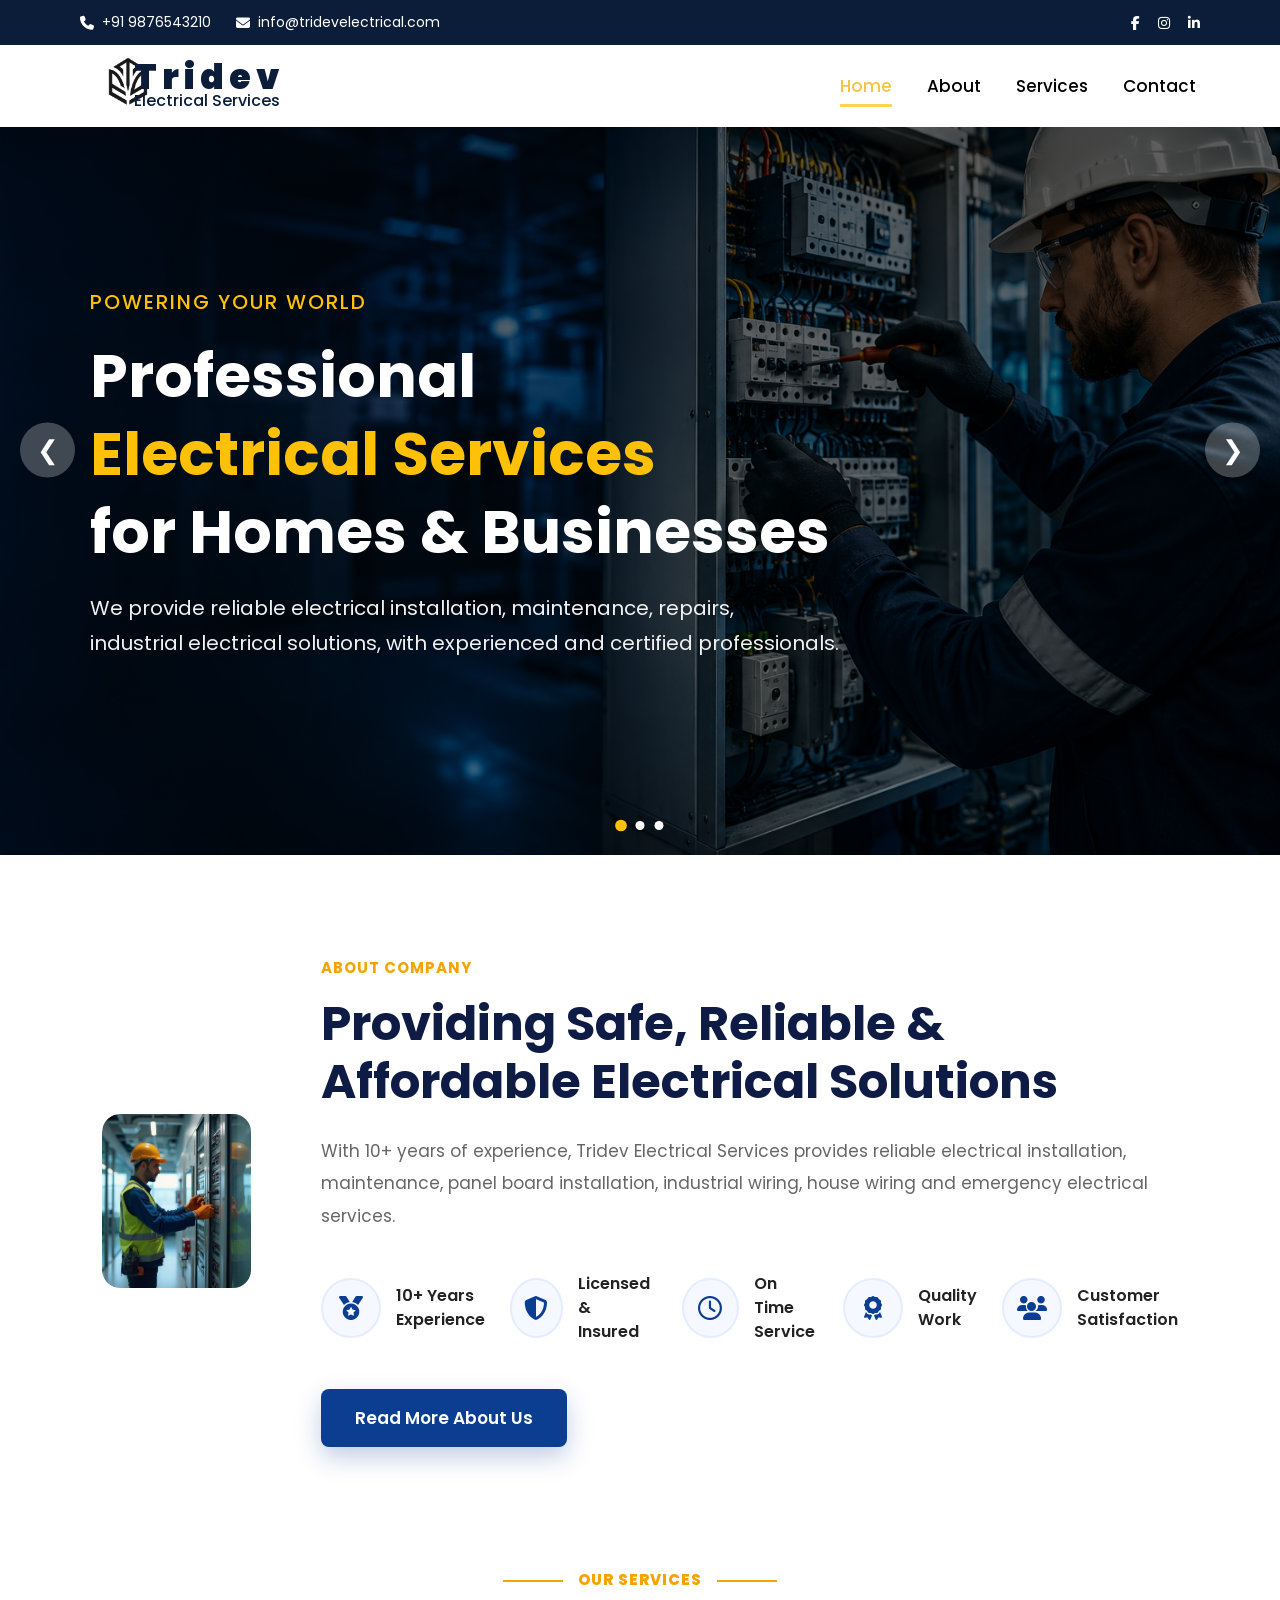
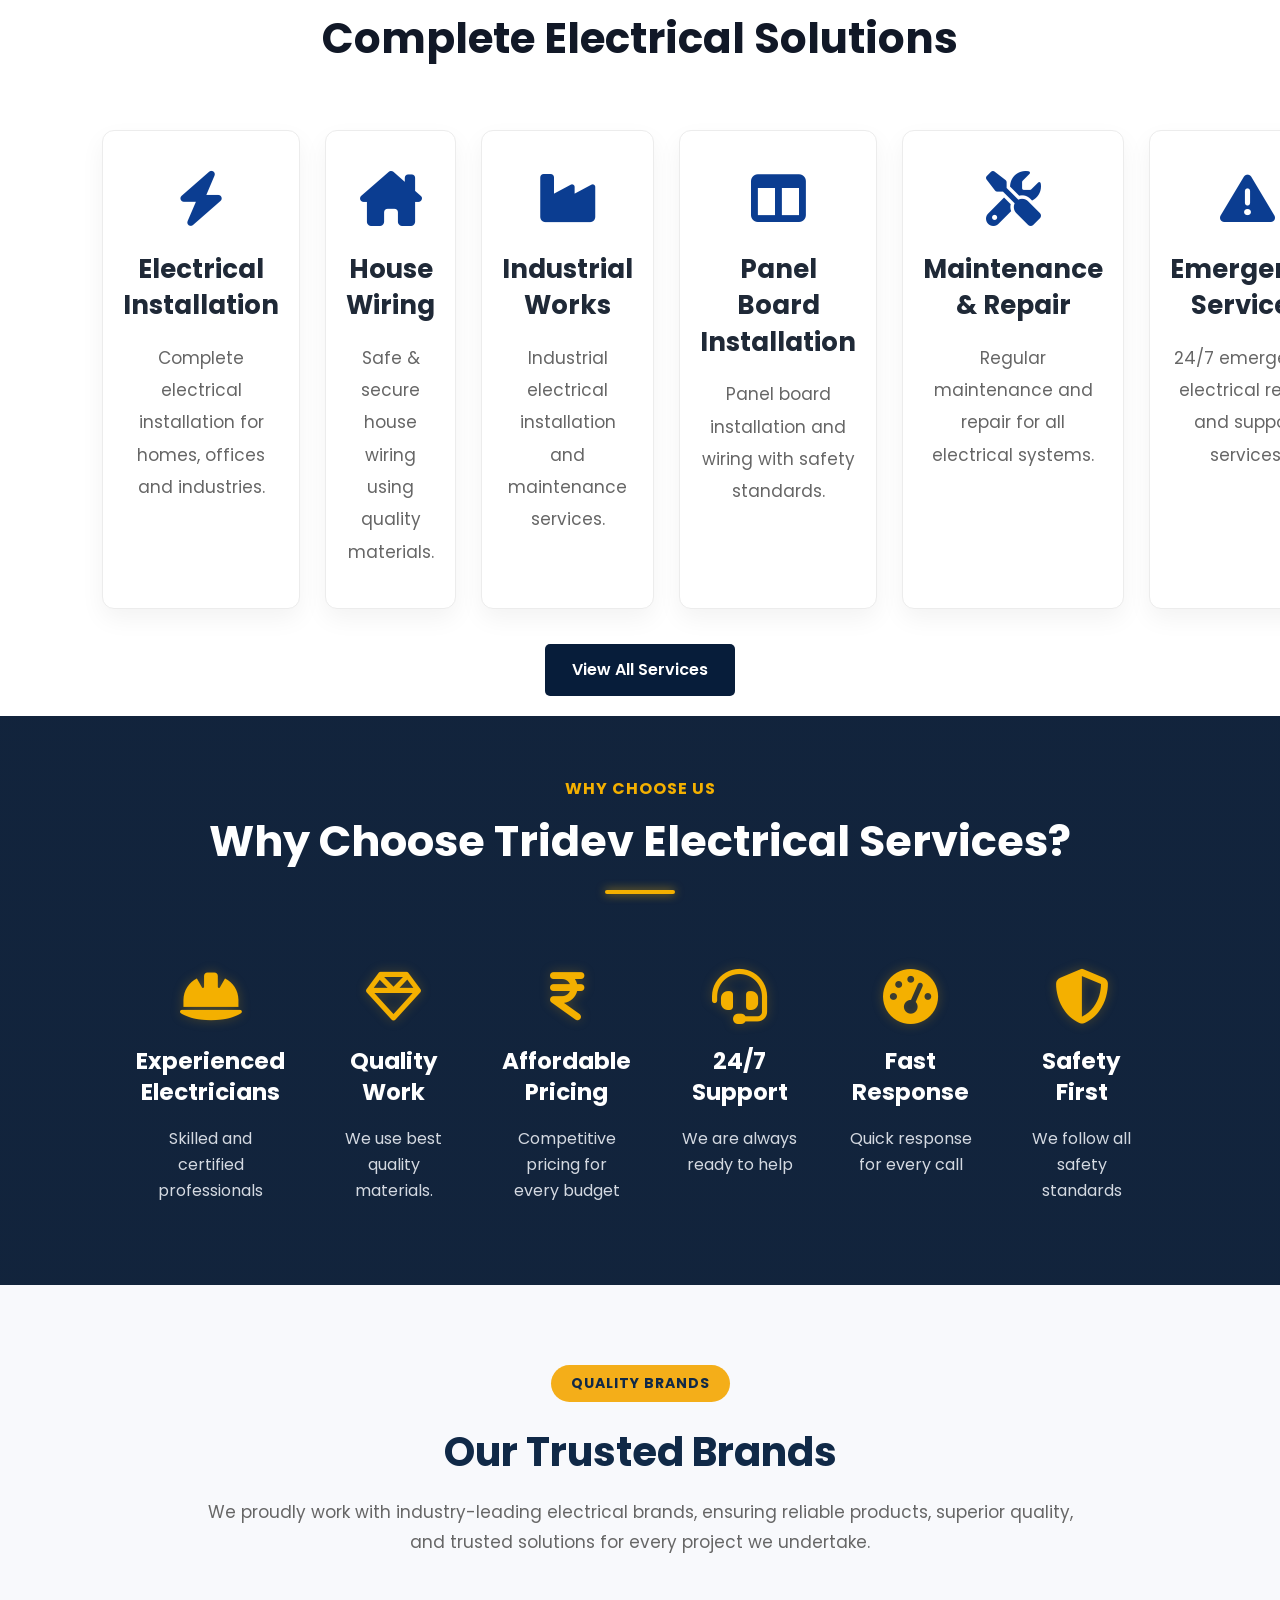
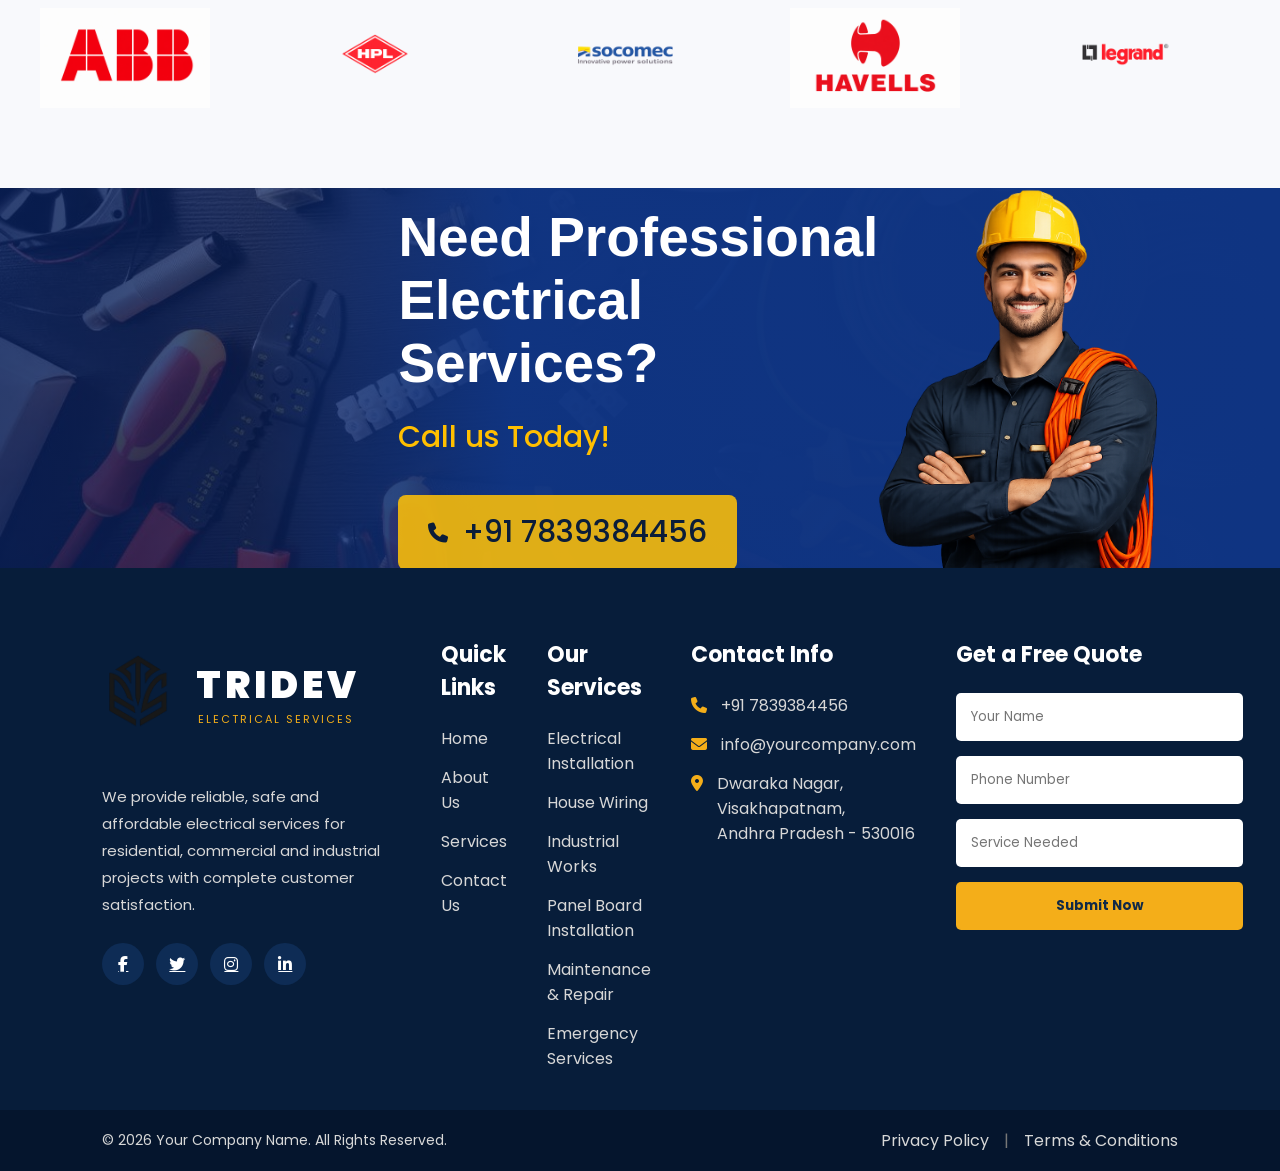
==== commit 0cd24e2b: "Updated responsive index page" ====
--- a/index.html
+++ b/index.html
@@ -54,7 +54,6 @@
 
                 <li><a href="htmls/services.html">Services</a></li>
 
-                <li><a href="htmls/project.html">projects</a></li>
 
                 <li><a href="htmls/contact.html">Contact</a></li>
 
@@ -539,84 +538,6 @@
 </section>
 
 
-    <!-- ================= PROJECTS SECTION ================= -->
-
-<section class="projects">
-
-    <!-- Section Heading -->
-
-    <div class="projects-heading">
-
-        <span>OUR RECENT PROJECTS</span>
-
-        <h2>Our Recent Projects</h2>
-
-        <div class="heading-line"></div>
-
-    </div>
-
-
-    <!-- Project Images -->
-
-    <div class="projects-gallery">
-
-        <div class="project-card">
-
-            <img src="images/project1.jpg" alt="Residential Electrical Project">
-
-        </div>
-
-
-        <div class="project-card">
-
-            <img src="images/project2.jpg" alt="Electrical Panel Project">
-
-        </div>
-
-
-        <div class="project-card">
-
-            <img src="images/project3.jpg" alt="Home Electrical Project">
-
-        </div>
-
-
-        <div class="project-card">
-
-            <img src="images/project4.jpg" alt="Industrial Electrical Project">
-
-        </div>
-
-
-        <div class="project-card">
-
-            <img src="images/project5.jpg" alt="Electrician Working">
-
-        </div>
-
-
-        <div class="project-card">
-
-            <img src="images/project6.jpg" alt="Interior Lighting Project">
-
-        </div>
-
-    </div>
-
-
-    <!-- Center Button -->
-
-    <div class="projects-button">
-
-        <a href="htmls/project.html">
-
-            View More Projects
-
-        </a>
-
-    </div>
-
-</section>
 
            <!-- ===========================
         PARTNER BRANDS
@@ -824,8 +745,6 @@
 
                 <li><a href="htmls/services.html">Services</a></li>
 
-                <li><a href="htmls/project.html">Projects</a></li>
-
                 <li><a href="htmls/contact.html">Contact Us</a></li>
 
             </ul>
--- a/css/index.css
+++ b/css/index.css
@@ -1598,193 +1598,7 @@
 }
 
 
-/* =====================================
-          PROJECTS HEADING
-===================================== */
-
-.projects-heading{
-
-    text-align:center;
-
-    margin-bottom:35px;
-
-}
-
-
-.projects-heading span{
-
-    display:block;
-
-    color:#e6a000;
-
-    font-size:15px;
-
-    font-weight:700;
-
-    letter-spacing:1px;
-
-    margin-bottom:10px;
-
-}
-
-
-.projects-heading h2{
-
-    color:#102947;
-
-    font-size:38px;
-
-    font-weight:700;
-
-    margin:0;
-
-}
-
-
-/* Yellow line below heading */
-
-.heading-line{
-
-    width:75px;
-
-    height:4px;
-
-    background:#f4ae19;
-
-    margin:20px auto 0;
-
-    border-radius:5px;
-
-}
-
-
-/* =====================================
-          PROJECT IMAGES
-===================================== */
-
-.projects-gallery{
-
-    width:100%;
-
-    display:grid;
-
-    grid-template-columns:repeat(6, 1fr);
-
-    gap:14px;
-
-}
-
-
-.project-card{
-
-    height:270px;
-
-    overflow:hidden;
-
-    border-radius:5px;
-
-    background:#ddd;
-
-    box-shadow:
-
-    0 5px 18px
-
-    rgba(0,0,0,.15);
-
-}
-
-
-/* Project Image */
-
-.project-card img{
-
-    width:100%;
-
-    height:100%;
-
-    object-fit:cover;
-
-    display:block;
-
-    transition:transform .5s ease;
-
-}
-
-
-/* Image zoom on hover */
-
-.project-card:hover img{
-
-    transform:scale(1.10);
-
-}
-
-
-/* =====================================
-          VIEW MORE BUTTON
-===================================== */
-
-.projects-button{
-
-    width:100%;
-
-    display:flex;
-
-    justify-content:center;
-
-    align-items:center;
-
-    margin-top:35px;
-
-}
-
-
-.projects-button a{
-
-    display:flex;
-
-    justify-content:center;
-
-    align-items:center;
-
-    width:230px;
-
-    height:58px;
-
-    background:#102947;
-
-    color:white;
-
-    text-decoration:none;
-
-    font-size:17px;
-
-    font-weight:600;
-
-    border-radius:5px;
-
-    transition:.35s;
-
-    box-shadow:
-
-    0 7px 18px
-
-    rgba(16,41,71,.25);
-
-}
-
-
-/* Button hover */
-
-.projects-button a:hover{
-
-    background:#f4ae19;
-
-    color:#102947;
-
-    transform:translateY(-4px);
-
-}
+
 
 
 /*========================================
@@ -1794,6 +1608,7 @@
 .partner-section{
 
     width:100%;
+    padding-top: 80px;
     padding-bottom: 80px;
     background:#f8f9fc;
 
@@ -5403,3 +5218,760 @@
     }
 }
 
+
+
+
+/* =========================================================
+   TABLET RESPONSIVE
+   800px - 1024px
+   ========================================================= */
+
+@media screen and (min-width: 800px) and (max-width: 1024px) {
+
+    /* =====================================================
+       GLOBAL
+       ===================================================== */
+
+    html,
+    body {
+        width: 100%;
+        overflow-x: hidden;
+    }
+
+    /* =====================================================
+       TOP BAR
+       ===================================================== */
+
+    .top-bar {
+        position: fixed;
+        top: 0;
+        left: 0;
+        width: 100%;
+        height: 42px;
+        padding: 0 30px;
+
+        display: flex;
+        justify-content: space-between;
+        align-items: center;
+
+        z-index: 1001;
+
+        transition:
+            transform .4s ease,
+            opacity .4s ease;
+    }
+
+    .top-left {
+        display: flex;
+        align-items: center;
+        gap: 20px;
+        font-size: 13px;
+    }
+
+    .top-left span {
+        display: flex;
+        align-items: center;
+        gap: 6px;
+        white-space: nowrap;
+    }
+
+    .top-right {
+        display: flex;
+        align-items: center;
+        gap: 15px;
+        font-size: 14px;
+    }
+
+    .top-bar.hide-topbar {
+        transform: translateY(-100%);
+        opacity: 0;
+        pointer-events: none;
+    }
+
+
+    /* =====================================================
+       NAVBAR
+       ===================================================== */
+
+    header,
+    header.sticky {
+        position: fixed;
+        left: 0;
+        width: 100%;
+        height: 65px;
+
+        padding: 0 30px;
+
+        display: flex;
+        align-items: center;
+        justify-content: space-between;
+
+        background: #fff;
+
+        z-index: 1000;
+
+        transition:
+            top .4s ease,
+            box-shadow .4s ease;
+    }
+
+    header {
+        top: 42px;
+        box-shadow: 0 2px 8px rgba(0,0,0,.08);
+    }
+
+    header.sticky {
+        top: 0;
+        box-shadow: 0 8px 20px rgba(0,0,0,.15);
+    }
+
+
+    /* =====================================================
+       LOGO
+       ===================================================== */
+
+    .logo {
+        position: static !important;
+
+        display: flex;
+        align-items: center;
+
+        gap: 10px;
+
+        height: 78px;
+        flex-shrink: 0;
+    }
+
+    .logo img {
+        position: static !important;
+
+        left: auto !important;
+        top: auto !important;
+
+        width: 62px;
+        height: 62px;
+
+        object-fit: contain;
+
+        margin: 0 !important;
+        padding: 0 !important;
+
+        transform: none !important;
+    }
+
+    .logo h2 {
+        position: static !important;
+
+        left: auto !important;
+        top: auto !important;
+
+        margin: 0 !important;
+        padding: 0 !important;
+
+        color: #0b1d39;
+
+        font-size: 27px;
+        line-height: 24px;
+
+        font-weight: 900;
+        letter-spacing: 3px;
+
+        white-space: nowrap;
+    }
+
+    .logo1 {
+        position: static !important;
+
+        display: block;
+
+        color: #0b1d39;
+
+        font-size: 11px;
+        line-height: 14px;
+
+        font-weight: 500;
+        letter-spacing: 0;
+
+        white-space: nowrap;
+    }
+
+
+    /* =====================================================
+       DESKTOP NAVIGATION
+       NO HAMBURGER
+       ===================================================== */
+
+    nav#mobileNav {
+        position: static !important;
+
+        display: block !important;
+
+        width: auto;
+
+        margin-left: auto;
+
+        background: transparent;
+
+        box-shadow: none;
+
+        transition: none;
+
+        z-index: auto;
+    }
+
+    nav#mobileNav ul {
+        display: flex;
+
+        flex-direction: row;
+
+        align-items: center;
+        justify-content: flex-end;
+
+        gap: 22px;
+
+        margin: 0;
+        padding: 0;
+
+        list-style: none;
+    }
+
+    nav#mobileNav ul li {
+        width: auto;
+
+        margin: 0;
+        padding: 0;
+
+        position: relative;
+    }
+
+    nav#mobileNav ul li a {
+        display: inline-block;
+
+        width: auto;
+
+        padding: 8px 0;
+
+        color: #000;
+
+        background: transparent;
+
+        font-size: 14px;
+        font-weight: 500;
+
+        line-height: 1.2;
+
+        text-decoration: none;
+
+        white-space: nowrap;
+    }
+
+    nav#mobileNav ul li a:hover {
+        color: #f4c542;
+        background: transparent;
+    }
+
+    nav#mobileNav ul li a.active {
+        color: #f4c542;
+        background: transparent;
+    }
+
+    nav#mobileNav ul li::after {
+        content: "";
+
+        position: absolute;
+
+        left: 0;
+        bottom: -4px;
+
+        width: 0;
+        height: 2px;
+
+        background: #FFD54F;
+
+        transition: width .3s ease;
+    }
+
+    nav#mobileNav ul li:hover::after {
+        width: 100%;
+    }
+
+    nav#mobileNav ul li a.active::after {
+        display: none;
+    }
+
+    /* Completely hide hamburger on tablet */
+
+    .menu-button {
+        display: none !important;
+        visibility: hidden !important;
+        pointer-events: none !important;
+    }
+
+
+    /* =====================================================
+       SERVICE HERO
+       ===================================================== */
+
+    .service-hero {
+        position: relative;
+
+        width: 100%;
+        height: 600px;
+
+        overflow: hidden;
+
+        display: block;
+    }
+
+    .hero-image {
+        position: absolute;
+
+        top: 0;
+        left: 0;
+
+        width: 100%;
+        height: 100%;
+
+        object-fit: cover;
+
+        object-position: center;
+    }
+
+    .hero-overlay {
+        position: absolute;
+
+        top: 0;
+        left: 0;
+
+        width: 100%;
+        height: 100%;
+
+        background: linear-gradient(
+            270deg,
+            rgba(6,24,55,.95) 0%,
+            rgba(6,24,55,.88) 35%,
+            rgba(6,24,55,.55) 65%,
+            rgba(6,24,55,.20) 100%
+        );
+    }
+
+    .hero-content {
+        position: absolute;
+
+        top: 55%;
+        right: 6%;
+        left: auto;
+
+        transform: translateY(-50%);
+
+        width: 55%;
+        max-width: 560px;
+
+        z-index: 5;
+
+        text-align: left;
+    }
+
+    .hero-subtitle {
+        display: inline-block;
+
+        margin-bottom: 15px;
+
+        color: #FFC107;
+
+        font-size: 15px;
+        font-weight: 700;
+
+        letter-spacing: 2px;
+    }
+
+    .hero-content h1 {
+        margin-bottom: 20px;
+
+        color: #fff;
+
+        font-size: 43px;
+        line-height: 1.25;
+
+        font-weight: 800;
+    }
+
+    .hero-content h1 span {
+        color: #FFC107;
+    }
+
+    .hero-content p {
+        width: 100%;
+        max-width: 500px;
+
+        color: #e6e6e6;
+
+        font-size: 15px;
+        line-height: 1.8;
+    }
+
+    .hero-content p strong {
+        color: #FFC107;
+    }
+
+    .service-hero::before {
+        right: 35px;
+        top: 45%;
+
+        transform: scale(.8);
+    }
+
+
+    /* =====================================================
+       OUR SERVICES
+       ===================================================== */
+
+    .services {
+        width: 100%;
+
+        padding: 80px 5%;
+
+        background: #fff;
+    }
+
+    .service-heading {
+        width: 100%;
+
+        text-align: center;
+
+        margin: 0 auto 50px;
+    }
+
+    .service-heading span {
+        font-size: 14px;
+        letter-spacing: 3px;
+    }
+
+    .service-heading h2 {
+        margin: 15px 0;
+
+        font-size: 38px;
+        line-height: 1.25;
+    }
+
+    .heading-line {
+        width: 65px;
+        height: 4px;
+
+        margin: 15px auto;
+    }
+
+    .service-heading p {
+        width: 90%;
+        max-width: 700px;
+
+        margin: auto;
+
+        font-size: 14px;
+        line-height: 1.8;
+    }
+
+
+    /* =====================================================
+       SERVICE CARDS
+       2 COLUMNS
+       ===================================================== */
+
+    .service-container {
+        width: 100%;
+
+        display: grid !important;
+
+        grid-template-columns:
+            repeat(2, minmax(0, 1fr)) !important;
+
+        gap: 25px !important;
+    }
+
+    .service-card {
+        width: 100%;
+        min-width: 0;
+
+        border-radius: 16px;
+
+        overflow: hidden;
+
+        display: flex;
+        flex-direction: column;
+
+        background: #fff;
+
+        box-shadow: 0 12px 30px rgba(0,0,0,.08);
+    }
+
+    .service-image {
+        width: 100%;
+        height: 210px;
+
+        position: relative;
+        overflow: hidden;
+    }
+
+    .service-image img {
+        width: 100%;
+        height: 100%;
+
+        object-fit: cover;
+    }
+
+    .service-content {
+        position: relative;
+
+        padding: 50px 22px 28px;
+
+        text-align: center;
+
+        min-height: 230px;
+    }
+
+    .service-icon {
+        top: 175px;
+
+        width: 65px;
+        height: 65px;
+
+        border-width: 5px;
+
+        font-size: 24px;
+    }
+
+    .service-content h3 {
+        font-size: 20px;
+        line-height: 1.3;
+
+        margin-bottom: 12px;
+    }
+
+    .service-content p {
+        font-size: 13px;
+
+        line-height: 1.7;
+
+        margin-bottom: 20px;
+    }
+
+    .service-content a {
+        font-size: 13px;
+    }
+
+
+    /* =====================================================
+       TRUSTED BRANDS
+       ===================================================== */
+
+    .brands {
+        width: 100%;
+
+        padding: 80px 5%;
+
+        background: #f8f9fc;
+    }
+
+    .brand-container {
+        width: 100%;
+
+        display: grid !important;
+
+        grid-template-columns:
+            repeat(2, minmax(0, 1fr)) !important;
+
+        gap: 25px !important;
+
+        margin-top: 45px;
+    }
+
+    .brand-card {
+        width: 100%;
+        height: 155px;
+
+        border-radius: 15px;
+    }
+
+    .brand-card img {
+        width: 140px;
+        max-width: 80%;
+        height: auto;
+
+        object-fit: contain;
+    }
+
+
+    /* =====================================================
+       INDUSTRIES
+       ===================================================== */
+
+    .industries {
+        width: 100%;
+
+        padding: 80px 5%;
+
+        background: #fff;
+    }
+
+    .industry-container {
+        width: 100%;
+
+        display: grid !important;
+
+        grid-template-columns:
+            repeat(2, minmax(0, 1fr)) !important;
+
+        gap: 25px !important;
+
+        margin-top: 45px;
+    }
+
+    .industry-card {
+        width: 100%;
+        height: 260px;
+
+        border-radius: 16px;
+
+        overflow: hidden;
+    }
+
+    .industry-card img {
+        width: 100%;
+        height: 100%;
+
+        object-fit: cover;
+    }
+
+    .industry-overlay {
+        padding: 20px;
+    }
+
+    .industry-overlay h3 {
+        font-size: 20px;
+        line-height: 1.3;
+    }
+
+
+    /* =====================================================
+       CONTACT CTA
+       ===================================================== */
+
+    .service-contact {
+        width: 100%;
+
+        padding: 80px 6%;
+
+        display: flex;
+
+        flex-direction: row;
+
+        justify-content: space-between;
+        align-items: center;
+
+        gap: 40px;
+
+        text-align: left;
+    }
+
+    .contact-content {
+        width: 55%;
+    }
+
+    .contact-content span {
+        font-size: 14px;
+
+        letter-spacing: 3px;
+    }
+
+    .contact-content h2 {
+        margin: 15px 0;
+
+        font-size: 38px;
+        line-height: 1.3;
+    }
+
+    .contact-content p {
+        max-width: 100%;
+
+        margin-bottom: 28px;
+
+        font-size: 14px;
+        line-height: 1.8;
+    }
+
+    .contact-content a {
+        padding: 14px 28px;
+
+        font-size: 13px;
+    }
+
+    .contact-image {
+        width: 40%;
+
+        margin-top: 0;
+
+        text-align: right;
+    }
+
+    .contact-image img {
+        width: 100%;
+        max-width: 420px;
+    }
+
+
+    /* =====================================================
+       FAQ
+       ===================================================== */
+
+    .faq {
+        width: 100%;
+
+        padding: 80px 5%;
+
+        background: #f8f9fc;
+    }
+
+    .faq-container {
+        width: 100%;
+        max-width: 900px;
+
+        margin: 45px auto 0;
+    }
+
+    .faq-box {
+        margin-bottom: 15px;
+
+        border-radius: 12px;
+    }
+
+    .faq-question {
+        padding: 20px 22px;
+
+        font-size: 15px;
+
+        line-height: 1.4;
+
+        text-align: left;
+    }
+
+    .faq-question i {
+        flex-shrink: 0;
+
+        margin-left: 15px;
+
+        font-size: 17px;
+    }
+
+    .faq-answer p {
+        padding: 0 22px 20px;
+
+        font-size: 13px;
+
+        line-height: 1.8;
+    }
+
+    .faq-box.active .faq-answer {
+        max-height: 250px;
+    }
+
+}
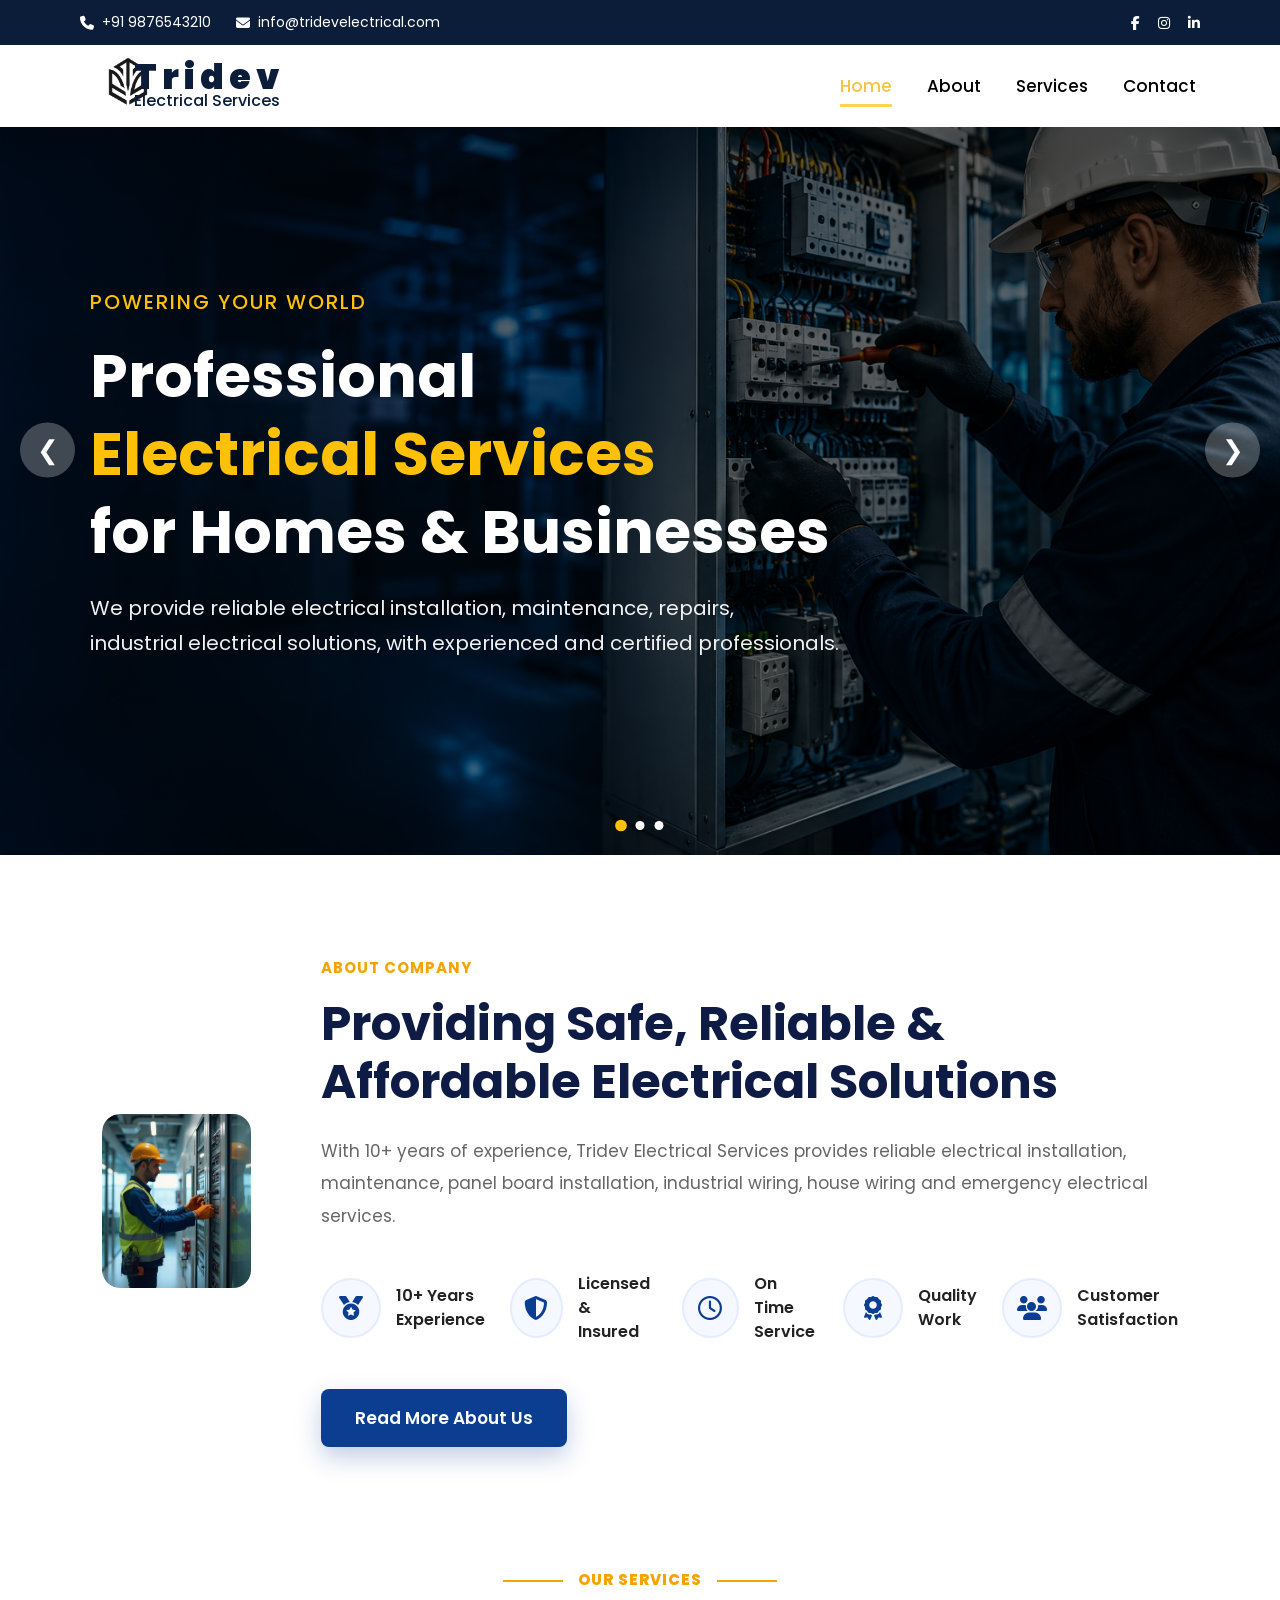
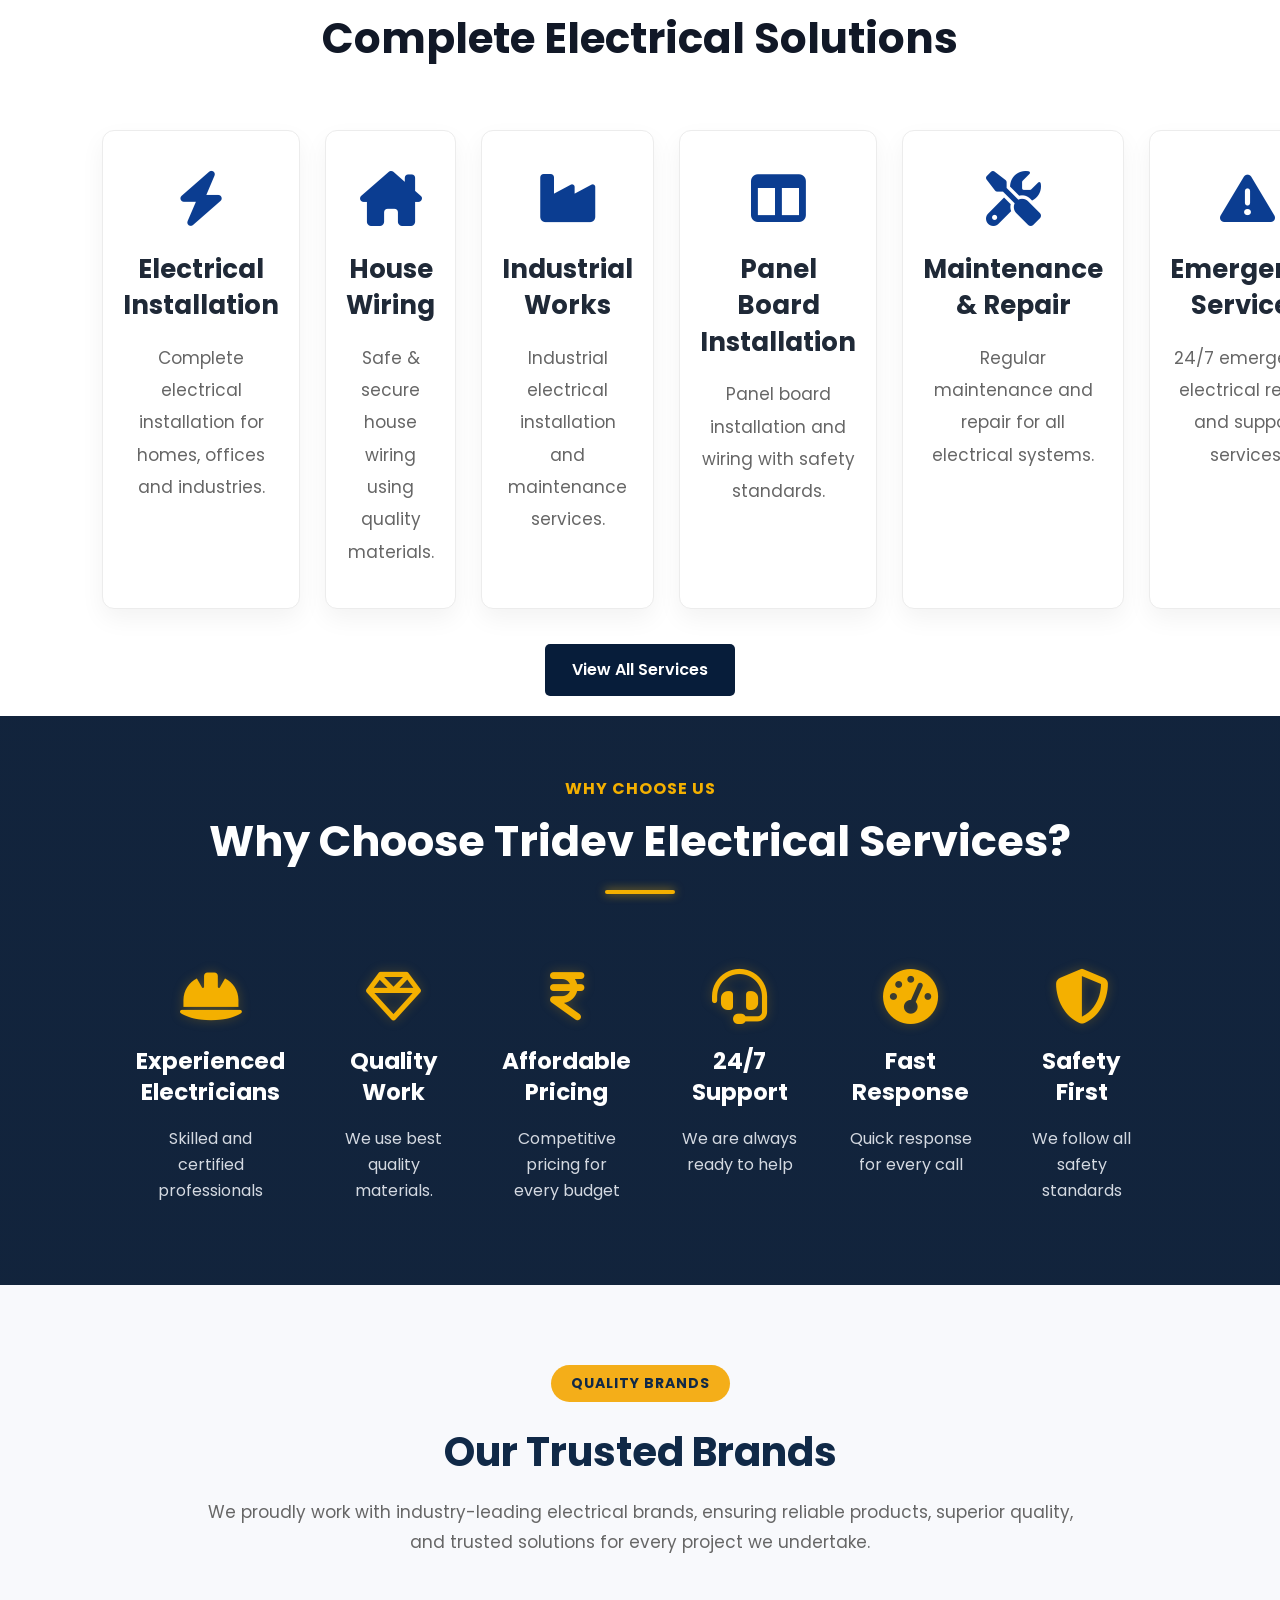
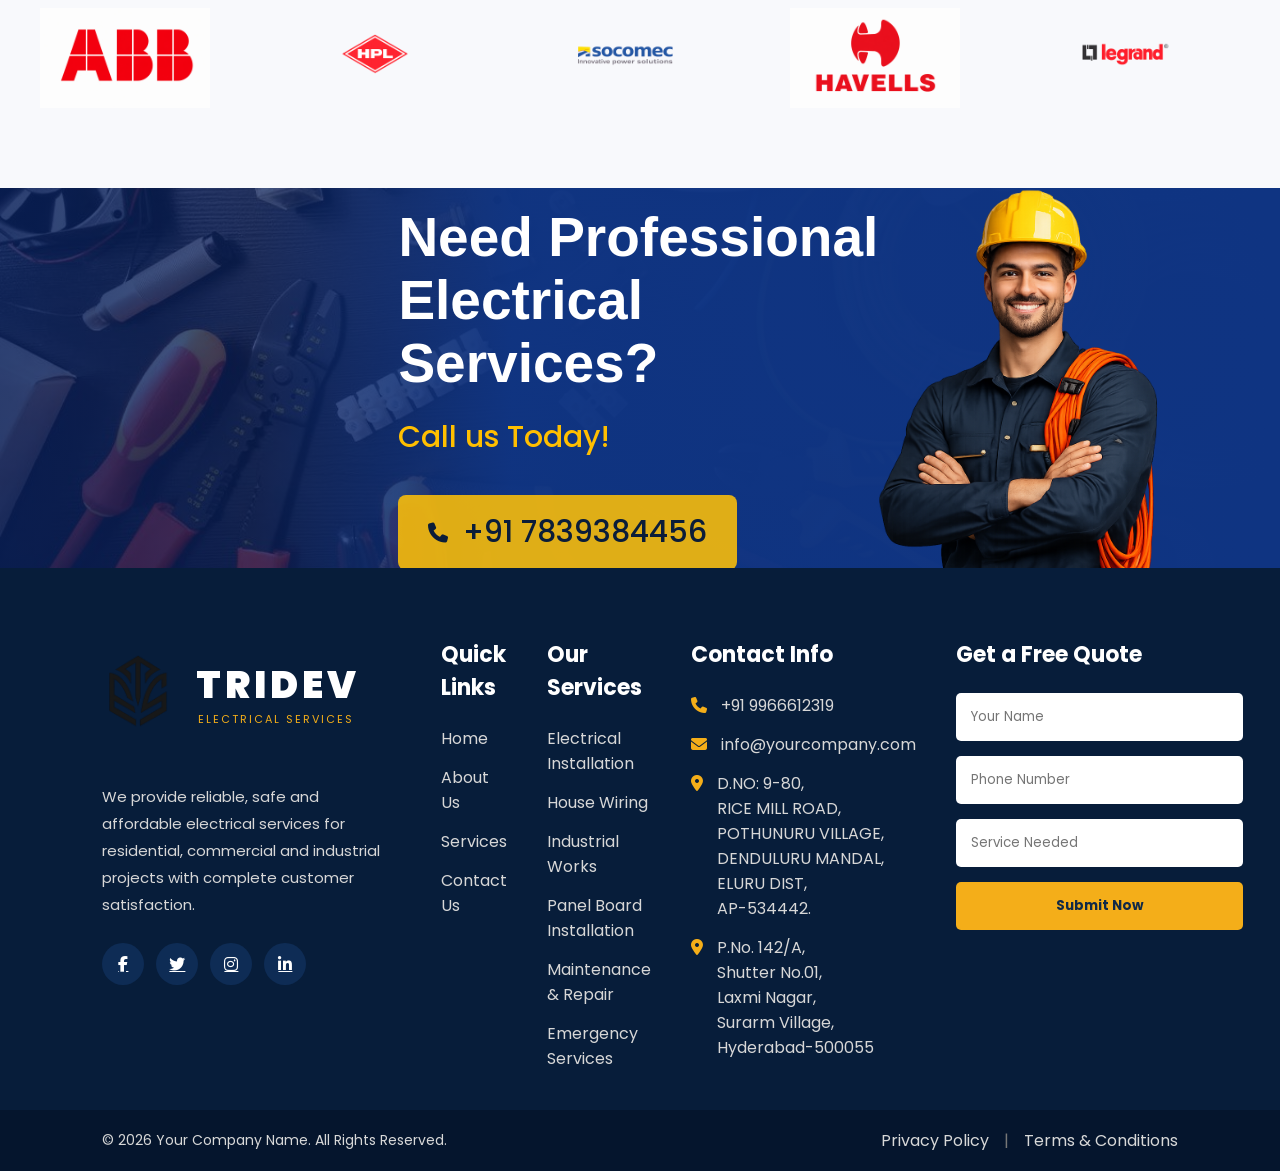
==== commit 389ddc2b: "updated" ====
--- a/index.html
+++ b/index.html
@@ -481,6 +481,7 @@
 
                 <i class="fa-solid fa-headset"></i>
 
+                
                 <h3>
                     24/7<br>
                     Support
@@ -669,7 +670,7 @@
 
             <h2>Call us Today!</h2>
 
-            <a href="tel:+917839384456" class="cta-btn">
+            <a href="htmls/contact.html" class="cta-btn">
                 <i class="fa-solid fa-phone"></i>
                 +91 7839384456
             </a>
@@ -751,7 +752,6 @@
 
         </div>
 
-
         <!-- Services -->
 
         <div class="footer-column">
@@ -789,7 +789,7 @@
 
                     <i class="fa-solid fa-phone"></i>
 
-                    +91 7839384456
+                    +91 9966612319
 
                 </li>
 
@@ -805,11 +805,23 @@
 
                     <i class="fa-solid fa-location-dot"></i>
 
-                    Dwaraka Nagar,<br>
-
-                    Visakhapatnam,<br>
-
-                    Andhra Pradesh - 530016
+                    D.NO: 9-80, <br>
+                    RICE MILL ROAD,<br>
+                     POTHUNURU VILLAGE,<br>
+                      DENDULURU MANDAL,<br>
+                      ELURU DIST,<br>
+                      AP-534442.
+
+                </li>
+
+                <li>
+
+                    <i class="fa-solid fa-location-dot"></i>
+                        P.No. 142/A,<br>
+                        Shutter No.01,<br>
+                        Laxmi Nagar,<br>
+                        Surarm Village,<br>
+                        Hyderabad-500055
 
                 </li>
 
--- a/css/index.css
+++ b/css/index.css
@@ -5974,4 +5974,1821 @@
         max-height: 250px;
     }
 
+}
+
+
+
+/* =========================================================
+   INDEX PAGE - TABLET / SMALL DESKTOP
+   800px - 1080px
+   ========================================================= */
+
+@media screen and (min-width: 800px) and (max-width: 1080px) {
+
+    /* =====================================================
+       GLOBAL
+    ===================================================== */
+
+    * {
+        box-sizing: border-box;
+    }
+
+    html,
+    body {
+        width: 100%;
+        overflow-x: hidden;
+    }
+
+
+    /* =====================================================
+       TOP BAR
+    ===================================================== */
+
+    .top-bar {
+        position: fixed !important;
+
+        top: 0;
+        left: 0;
+
+        width: 100%;
+        height: 40px;
+
+        padding: 0 25px !important;
+
+        display: flex;
+        align-items: center;
+        justify-content: space-between;
+
+        z-index: 1001;
+
+        transition:
+            transform .4s ease,
+            opacity .4s ease;
+    }
+
+    .top-left {
+        display: flex;
+
+        align-items: center;
+
+        gap: 18px;
+
+        font-size: 12px;
+    }
+
+    .top-left span {
+        display: flex;
+
+        align-items: center;
+
+        gap: 6px;
+
+        white-space: nowrap;
+    }
+
+    .top-right {
+        display: flex;
+
+        align-items: center;
+
+        gap: 14px;
+
+        font-size: 13px;
+    }
+
+    .top-bar.hide-topbar {
+        transform: translateY(-100%);
+        opacity: 0;
+
+        pointer-events: none;
+    }
+
+
+    /* =====================================================
+       NAVBAR
+    ===================================================== */
+
+    header,
+    header.sticky {
+        position: fixed !important;
+
+        left: 0;
+
+        width: 100%;
+
+        height: 65px;
+
+        padding: 0 25px !important;
+
+        display: flex;
+
+        align-items: center;
+
+        justify-content: space-between;
+
+        background: #fff;
+
+        z-index: 1000;
+
+        transition:
+            top .4s ease,
+            box-shadow .4s ease;
+    }
+
+    header {
+        top: 40px;
+    }
+
+    header.sticky {
+        top: 0;
+
+        box-shadow:
+            0 8px 20px rgba(0,0,0,.15);
+    }
+
+
+    /* =====================================================
+       LOGO
+    ===================================================== */
+
+    .logo {
+        position: static !important;
+
+        display: flex !important;
+
+        align-items: center;
+
+        gap: 8px;
+
+        height: 76px;
+
+        flex-shrink: 0;
+    }
+
+    .logo img {
+        position: static !important;
+
+        left: auto !important;
+        top: auto !important;
+
+        width: 58px !important;
+        height: 58px !important;
+
+        object-fit: contain;
+
+        margin: 0 !important;
+
+        padding: 0 !important;
+
+        transform: none !important;
+    }
+
+    .logo h2 {
+        position: static !important;
+
+        left: auto !important;
+        top: auto !important;
+
+        margin: 0 !important;
+        padding: 0 !important;
+
+        font-size: 25px !important;
+
+        line-height: 23px;
+
+        letter-spacing: 3px;
+
+        white-space: nowrap;
+    }
+
+    .logo1 {
+        position: static !important;
+
+        display: block;
+
+        font-size: 10px !important;
+
+        line-height: 13px;
+
+        letter-spacing: 0;
+
+        white-space: nowrap;
+    }
+
+
+    /* =====================================================
+       NAVIGATION
+       NO HAMBURGER
+    ===================================================== */
+
+    nav#mobileNav {
+        position: static !important;
+
+        display: block !important;
+
+        width: auto !important;
+
+        margin-left: auto;
+
+        background: transparent !important;
+
+        box-shadow: none !important;
+
+        transition: none !important;
+    }
+
+    nav#mobileNav ul {
+        display: flex !important;
+
+        flex-direction: row !important;
+
+        align-items: center;
+
+        justify-content: flex-end;
+
+        gap: 17px !important;
+
+        margin: 0 !important;
+
+        padding: 0 !important;
+
+        list-style: none;
+    }
+
+    nav#mobileNav ul li {
+        width: auto !important;
+
+        margin: 0 !important;
+
+        padding: 0 !important;
+    }
+
+    nav#mobileNav ul li a {
+        display: inline-block;
+
+        padding: 7px 0 !important;
+
+        font-size: 13px !important;
+
+        line-height: 1.2;
+
+        white-space: nowrap;
+
+        color: #000;
+
+        background: transparent !important;
+    }
+
+    nav#mobileNav ul li a:hover {
+        color: #f4c542;
+    }
+
+    nav#mobileNav ul li a.active {
+        color: #f4c542;
+    }
+
+    nav#mobileNav ul li::after {
+        bottom: -3px;
+
+        height: 2px;
+    }
+
+    .menu-button {
+        display: none !important;
+
+        visibility: hidden !important;
+
+        pointer-events: none !important;
+    }
+
+
+    /* =====================================================
+       HERO
+    ===================================================== */
+
+    .hero {
+        width: 100%;
+
+        height: 500px;
+
+        position: relative;
+
+        overflow: hidden;
+    }
+
+    .slide {
+        width: 100%;
+
+        height: 100%;
+    }
+
+    .slide img {
+        width: 100%;
+
+        height: 100%;
+
+        object-fit: cover;
+
+        object-position: center;
+    }
+
+    .overlay {
+        position: absolute;
+
+        inset: 0;
+
+        background:
+            linear-gradient(
+                90deg,
+                rgba(5,22,50,.80),
+                rgba(5,22,50,.45),
+                rgba(5,22,50,.20)
+            );
+    }
+
+
+    /* =====================================================
+       HERO - SLIDE 1
+    ===================================================== */
+
+    .content1 {
+        position: absolute;
+
+        left: 7%;
+
+        top: 52%;
+
+        transform: translateY(-50%);
+
+        width: 55%;
+
+        max-width: 560px;
+
+        z-index: 5;
+
+        text-align: left;
+    }
+
+    .content1 .sub-title {
+
+        position:relative;
+        left: 5%;
+        display: inline-block;
+
+        margin-bottom: 12px;
+
+        font-size: 14px;
+
+        letter-spacing: 2px;
+
+        color: #ffc107;
+
+        font-weight: 700;
+    }
+
+    .content1 h1 {
+
+        position: relative;
+        left: 5%;
+        margin: 0 0 18px;
+
+        font-size: 32px !important;
+
+        line-height: 1.2 !important;
+
+
+
+
+        font-weight: 800;
+    }
+
+    .content1 h1 span {
+        color: #ffc107;
+    }
+
+    .content1 p {
+        position: absolute;
+        left: 5%;
+        width: 100%;
+
+        max-width: 520px;
+
+        font-size: 10px;
+        bottom: -50%;
+
+        line-height: 1.8;
+
+        color: #fff;
+    }
+
+
+    /* =====================================================
+       HERO - OTHER SLIDES
+    ===================================================== */
+
+    .content {
+        position: absolute;
+
+        left: 7%;
+
+        top: 50%;
+
+        transform: translateY(-50%);
+
+        width: 60%;
+
+        max-width: 600px;
+
+        z-index: 5;
+    }
+
+    .content h4 {
+        position: relative;
+        left: 7%;
+    
+        font-size: 15px;
+
+        letter-spacing: 2px;
+
+        margin-bottom: 15px;
+
+        color: #ffc107;
+    }
+
+    .content h1 {
+
+
+        position: absolute;
+
+        left: 7%;
+        font-size: 30px !important;
+
+        line-height: 1.25 !important;
+
+        margin-bottom: 15px;
+    }
+
+    .content p {
+        position: absolute;
+        left: 7%;
+
+        top: 350%;
+        font-size: 15px;
+
+        line-height: 1.7;
+    }
+
+
+    /* =====================================================
+       HERO BUTTONS
+    ===================================================== */
+
+    #prev,
+    #next {
+        width: 42px;
+
+        height: 42px;
+
+        font-size: 20px;
+    }
+
+    #prev {
+        left: 20px;
+    }
+
+    #next {
+        right: 20px;
+    }
+
+    .dots {
+        bottom: 25px;
+    }
+
+
+    /* =====================================================
+       ABOUT
+    ===================================================== */
+
+    .about {
+        width: 100%;
+
+        padding: 80px 5% !important;
+
+        overflow: hidden;
+    }
+
+    .about .container {
+        width: 100% !important;
+
+        display: flex !important;
+
+        flex-direction: row !important;
+
+        align-items: center !important;
+
+        justify-content: space-between !important;
+
+        gap: 45px !important;
+
+        margin: 0 !important;
+
+        padding: 0 !important;
+    }
+
+    .about .about-image {
+        width: 45% !important;
+
+        flex-shrink: 0;
+
+        order: 1 !important;
+
+        margin: 0 !important;
+
+        display: block !important;
+    }
+
+    .about .about-image img {
+        width: 100% !important;
+
+        max-width: 100% !important;
+
+        height: 380px !important;
+
+        object-fit: cover;
+
+        border-radius: 15px;
+
+        display: block !important;
+    }
+
+    .about .about-content {
+        width: 55% !important;
+
+        max-width: none !important;
+
+        order: 2 !important;
+
+        padding: 0 !important;
+
+        margin: 0 !important;
+
+        display: block !important;
+
+        text-align: left !important;
+
+        transform: none !important;
+    }
+
+    .about .section-title {
+        display: block;
+
+        font-size: 13px !important;
+
+        line-height: 1.3;
+
+        text-align: left !important;
+
+        margin-bottom: 12px;
+    }
+
+    .about .about-content h2 {
+        width: 100% !important;
+
+        max-width: 100% !important;
+
+        font-size: 34px !important;
+
+        line-height: 1.25 !important;
+
+        text-align: left !important;
+
+        margin: 0 0 18px !important;
+    }
+
+    .about .about-content > p {
+        width: 100% !important;
+
+        max-width: 100% !important;
+
+        font-size: 13px !important;
+
+        line-height: 1.8 !important;
+
+        text-align: left !important;
+
+        margin-bottom: 22px !important;
+    }
+
+
+    /* =====================================================
+       ABOUT FEATURES
+    ===================================================== */
+
+    .about .about-features {
+        width: 100% !important;
+
+        max-width: 100% !important;
+
+        display: grid !important;
+
+        grid-template-columns:
+            repeat(2, minmax(0, 1fr)) !important;
+
+        gap: 16px 20px !important;
+
+        margin: 10px 0 25px !important;
+
+        padding: 0 !important;
+    }
+
+    .about .feature {
+        width: 100% !important;
+
+        display: flex !important;
+
+        flex-direction: row !important;
+
+        align-items: center !important;
+
+        gap: 9px !important;
+
+        text-align: left !important;
+    }
+
+    .about .feature i {
+        width: 42px !important;
+
+        height: 42px !important;
+
+        min-width: 42px !important;
+
+        font-size: 17px !important;
+
+        display: flex !important;
+
+        align-items: center;
+
+        justify-content: center;
+
+        border-radius: 50%;
+    }
+
+    .about .feature span {
+        font-size: 11px !important;
+
+        line-height: 1.4 !important;
+
+        white-space: normal !important;
+
+        text-align: left !important;
+    }
+
+    .about .feature:nth-child(5) {
+        grid-column: auto !important;
+
+        justify-self: stretch !important;
+
+        width: 100% !important;
+    }
+
+    .about .about-btn {
+        width: 200px !important;
+
+        height: 45px !important;
+
+        margin: 10px 0 0 !important;
+
+        font-size: 12px !important;
+    }
+
+
+    /* =====================================================
+       SERVICES
+    ===================================================== */
+
+    .services {
+        width: 100%;
+
+        padding: 80px 5% !important;
+
+        overflow: hidden;
+    }
+
+    .service-heading {
+        margin-bottom: 45px;
+    }
+
+    .service-heading span {
+        font-size: 13px;
+    }
+
+    .service-heading h2 {
+        font-size: 38px !important;
+
+        line-height: 1.25;
+
+        margin: 12px 0;
+    }
+
+    .service-container {
+        width: 100%;
+
+        display: grid !important;
+
+        grid-template-columns:
+            repeat(3, minmax(0, 1fr)) !important;
+
+        gap: 22px !important;
+    }
+
+    .service-card {
+        width: 100%;
+
+        min-width: 0;
+
+        padding: 25px 18px !important;
+
+        min-height: 240px;
+
+        border-radius: 15px;
+    }
+
+    .service-card i {
+        font-size: 28px;
+
+        margin-bottom: 15px;
+    }
+
+    .service-card h3 {
+        font-size: 17px !important;
+
+        line-height: 1.3;
+
+        margin-bottom: 10px;
+    }
+
+    .service-card p {
+        font-size: 12px !important;
+
+        line-height: 1.7;
+
+        margin: 0;
+    }
+
+    .view-services {
+        margin-top: 35px;
+
+        text-align: center;
+    }
+
+
+    /* =====================================================
+       WHY CHOOSE US
+    ===================================================== */
+
+    .why-choose {
+        width: 100%;
+
+        min-height: 550px;
+
+        overflow: hidden;
+    }
+
+    .why-content {
+        width: 100%;
+
+        padding: 80px 5% !important;
+    }
+
+    .why-heading {
+        text-align: center;
+
+        margin-bottom: 45px;
+    }
+
+    .why-heading span {
+        font-size: 13px;
+    }
+
+    .why-heading h2 {
+        font-size: 34px !important;
+
+        line-height: 1.3;
+
+        max-width: 650px;
+
+        margin: 12px auto;
+    }
+
+    .why-container {
+        width: 100%;
+
+        display: grid !important;
+
+        grid-template-columns:
+            repeat(3, minmax(0, 1fr)) !important;
+
+        gap: 20px !important;
+    }
+
+    .why-card {
+        width: 100%;
+
+        min-height: 190px;
+
+        padding: 25px 15px !important;
+
+        text-align: center;
+    }
+
+    .why-card i {
+        font-size: 25px;
+    }
+
+    .why-card h3 {
+        font-size: 17px !important;
+
+        line-height: 1.35;
+
+        margin: 12px 0 8px;
+    }
+
+    .why-card p {
+        font-size: 11px !important;
+
+        line-height: 1.6;
+    }
+
+
+    /* =====================================================
+       TRUSTED BRANDS
+    ===================================================== */
+
+    .partner-section {
+        width: 100%;
+
+        padding: 75px 5% !important;
+
+        overflow: hidden;
+    }
+
+    .partner-header {
+        width: 100%;
+
+        text-align: center;
+
+        margin-bottom: 40px;
+    }
+
+    .partner-header span {
+        font-size: 13px;
+    }
+
+    .partner-header h2 {
+        font-size: 36px !important;
+
+        line-height: 1.3;
+
+        margin: 12px 0;
+    }
+
+    .partner-header p {
+        width: 90%;
+
+        max-width: 700px;
+
+        margin: auto;
+
+        font-size: 13px !important;
+
+        line-height: 1.8;
+    }
+
+    .partner-slider {
+        width: 100%;
+
+        overflow: hidden;
+    }
+
+    .partner-track {
+        display: flex;
+
+        align-items: center;
+
+        gap: 20px;
+
+        width: max-content;
+    }
+
+    .partner-logo {
+        width: 150px !important;
+
+        height: 110px !important;
+
+        flex-shrink: 0;
+
+        display: flex;
+
+        align-items: center;
+
+        justify-content: center;
+    }
+
+    .partner-logo img {
+        width: 200px !important;
+
+     
+        max-height: 80px;
+
+        object-fit: contain;
+    }
+
+
+   /* =====================================================
+   CTA SECTION
+   800px - 1080px
+===================================================== */
+
+.cta-section {
+    width: 100% !important;
+
+    height: 250px !important;
+
+
+    overflow: hidden !important;
+
+    position: relative;
+}
+
+
+.cta-overlay {
+    width: 100% !important;
+
+    height: 100% !important;
+
+    min-height: 0 !important;
+
+    display: flex !important;
+
+    flex-direction: row !important;
+
+    align-items: center !important;
+
+    justify-content: space-between !important;
+
+    padding: 35px 7% !important;
+
+    gap: 30px !important;
+
+    position: relative !important;
+}
+
+
+/* =====================================================
+   LEFT EMPTY AREA
+===================================================== */
+
+.cta-left {
+    display: none !important;
+}
+
+
+/* =====================================================
+   CTA CONTENT
+===================================================== */
+
+.cta-content {
+    position: relative !important;
+
+    width: 58% !important;
+
+    max-width: 580px !important;
+
+    z-index: 5 !important;
+
+    display: flex !important;
+
+    flex-direction: column !important;
+
+    align-items: flex-start !important;
+
+    justify-content: center !important;
+
+    margin: 0 !important;
+
+    padding: 0 !important;
+}
+
+
+/* =====================================================
+   MAIN HEADING
+===================================================== */
+
+.cta-content h1 {
+    position: absolute !important;
+    bottom: 40%;
+    left: 30%;
+
+    width: 100% !important;
+
+    margin: 0 0 18px 0 !important;
+
+    padding: 0 !important;
+
+    color: #fff !important;
+
+    font-size: 28px !important;
+
+    line-height: 1.2 !important;
+
+    font-weight: 700 !important;
+
+    text-align: right !important;
+}
+
+
+/* =====================================================
+   CALL US TODAY
+===================================================== */
+
+.cta-content h2 {
+    position: absolute !important;
+    bottom: -40px;
+    left: 10%;
+
+    width: 100% !important;
+
+    margin: 0 0 22px 0 !important;
+
+    padding: 0 !important;
+
+    color: #ffc107 !important;
+
+    font-size: 24px !important;
+
+    line-height: 1.3 !important;
+
+    font-weight: 600 !important;
+
+    text-align: right !important;
+}
+
+
+/* =====================================================
+   PHONE BUTTON
+===================================================== */
+
+.cta-btn {
+    position: absolute !important;
+
+    display: inline-flex !important;
+
+    align-items: center !important;
+
+    justify-content: center !important;
+
+    top: 30px;
+
+    right: -20%;
+
+    gap: 12px !important;
+
+    width: 220px !important;
+
+    height: 60px !important;
+
+    padding: 0 20px !important;
+
+    margin: 0 !important;
+
+    background: #f4bd10 !important;
+
+    color: #071d43 !important;
+
+    border-radius: 8px !important;
+
+    font-size: 18px !important;
+
+    font-weight: 600 !important;
+
+    text-decoration: none !important;
+
+    white-space: nowrap !important;
+
+    box-sizing: border-box !important;
+}
+
+
+.cta-btn i {
+    font-size: 21px !important;
+
+    margin: 0 !important;
+}
+
+
+/* =====================================================
+   ELECTRICIAN IMAGE
+===================================================== */
+
+.cta-right {
+    width: 38% !important;
+
+    height: 100% !important;
+
+    display: flex !important;
+
+    align-items: flex-end !important;
+
+    justify-content: center !important;
+
+    position: relative !important;
+
+    z-index: 3 !important;
+
+    margin: 0 !important;
+
+    padding: 0 !important;
+}
+
+
+.cta-right img {
+
+    position: absolute;
+    bottom: -20%;
+    right: -40%;
+    display: block !important;
+
+    width: auto !important;
+
+    height: 250px !important;
+
+    max-width: none !important;
+    max-height: none !important;
+
+    object-fit: contain !important;
+    object-position: bottom center !important;
+
+    margin: 0 !important;
+    padding: 0 !important;
+}
+
+
+ /* =====================================================
+   FOOTER - 800px TO 1080px
+===================================================== */
+
+.footer-container {
+    width: 100% !important;
+
+    padding: 10px 0% !important;
+
+    display: grid !important;
+
+    /* 6 equal columns */
+    grid-template-columns: repeat(6, minmax(0, 1fr)) !important;
+
+    column-gap: 25px !important;
+
+    row-gap: 50px !important;
+
+    align-items: start !important;
+
+    overflow: visible !important;
+}
+
+
+/* =====================================================
+   FIRST ROW - 3 COLUMNS
+===================================================== */
+
+/* COMPANY */
+
+.footer-column:nth-child(1) {
+    grid-column: 1 / 3 !important;
+
+    grid-row: 1 !important;
+
+    width: 100% !important;
+
+    min-width: 0 !important;
+}
+
+
+/* QUICK LINKS */
+
+.footer-column:nth-child(2) {
+    grid-column: 3 / 5 !important;
+
+    grid-row: 1 !important;
+
+    width: 100% !important;
+
+    min-width: 0 !important;
+}
+
+
+/* OUR SERVICES */
+
+.footer-column:nth-child(3) {
+    grid-column: 5 / 7 !important;
+
+    grid-row: 1 !important;
+
+    width: 100% !important;
+
+    min-width: 0 !important;
+}
+
+
+/* =====================================================
+   SECOND ROW
+   EXACT CENTER
+===================================================== */
+
+/* CONTACT INFO */
+
+.footer-column:nth-child(4) {
+    grid-column: 2 / 4 !important;
+
+    grid-row: 2 !important;
+
+    width: 100% !important;
+
+    min-width: 0 !important;
+
+    justify-self: stretch !important;
+
+    margin: 0 !important;
+}
+
+
+/* FREE QUOTE */
+
+.footer-column:nth-child(5) {
+    grid-column: 4 / 6 !important;
+
+    grid-row: 2 !important;
+
+    width: 100% !important;
+
+    min-width: 0 !important;
+
+    justify-self: stretch !important;
+
+    margin: 0 !important;
+}
+
+
+/* =====================================================
+   COMPANY BRAND
+===================================================== */
+
+.footer-brand {
+    display: flex !important;
+
+    align-items: center !important;
+
+    gap: 8px !important;
+
+    width: 100% !important;
+}
+
+.footer-brand img {
+    width: 50px !important;
+
+    height: 50px !important;
+
+    flex-shrink: 0 !important;
+
+    object-fit: contain !important;
+}
+
+.footer-brand .brand-text {
+    min-width: 0 !important;
+}
+
+.footer-brand .brand-text h2 {
+    font-size: 27px !important;
+
+    line-height: 1 !important;
+
+    letter-spacing: 3px !important;
+
+    white-space: nowrap !important;
+
+    margin: 0 !important;
+}
+
+.footer-brand .brand-text p {
+    font-size: 8px !important;
+
+    line-height: 1 !important;
+
+    letter-spacing: 2px !important;
+
+    white-space: nowrap !important;
+
+    margin: 6px 0 0 !important;
+}
+
+
+/* =====================================================
+   COMPANY DESCRIPTION
+===================================================== */
+
+.footer-column:nth-child(1) > p {
+    width: 100% !important;
+
+    max-width: 280px !important;
+
+    margin: 28px 0 0 !important;
+
+    font-size: 12px !important;
+
+    line-height: 1.7 !important;
+}
+
+
+/* =====================================================
+   HEADINGS
+===================================================== */
+
+.footer-column h3 {
+    font-size: 20px !important;
+
+    line-height: 1.3 !important;
+
+    margin: 0 0 20px !important;
+}
+
+
+/* =====================================================
+   LINKS
+===================================================== */
+
+.footer-column ul {
+    position: relative;
+    
+    margin: 0 !important;
+
+    padding: 0 !important;
+}
+
+.footer-column ul li {
+    font-size: 14px !important;
+
+    line-height: 1.6 !important;
+
+    margin-bottom: 11px !important;
+}
+
+
+/* =====================================================
+   CONTACT INFO
+===================================================== */
+
+.footer-column:nth-child(4) .contact-list li {
+    display: flex !important;
+
+    align-items: flex-start !important;
+
+    gap: 8px !important;
+
+    font-size: 13px !important;
+
+    line-height: 1.6 !important;
+
+    margin-bottom: 12px !important;
+}
+
+
+/* =====================================================
+   SOCIAL ICONS
+===================================================== */
+
+.footer-social {
+    display: flex !important;
+
+    gap: 10px !important;
+
+    margin-top: 25px !important;
+}
+
+.footer-social a {
+    width: 38px !important;
+
+    height: 38px !important;
+
+    display: flex !important;
+
+    align-items: center !important;
+
+    justify-content: center !important;
+}
+
+
+/* =====================================================
+   FREE QUOTE
+===================================================== */
+
+.footer-form {
+    width: 100% !important;
+
+    max-width: 260px !important;
+}
+
+.footer-form input {
+    width: 100% !important;
+
+    height: 42px !important;
+
+    padding: 0 12px !important;
+
+    margin-bottom: 12px !important;
+
+    font-size: 12px !important;
+
+    box-sizing: border-box !important;
+}
+
+.footer-form button {
+    width: 100% !important;
+
+    height: 42px !important;
+
+    font-size: 12px !important;
+}
+
+
+   
+
+    /* =====================================================
+       FOOTER BOTTOM
+    ===================================================== */
+
+    .footer-bottom {
+        width: 100%;
+
+        padding: 18px 5% !important;
+    }
+
+    .footer-bottom-container {
+        width: 100%;
+
+        display: flex;
+
+        align-items: center;
+
+        justify-content: space-between;
+
+        gap: 20px;
+    }
+
+    .copyright {
+        font-size: 10px;
+    }
+
+    .footer-policy {
+        display: flex;
+
+        align-items: center;
+
+        gap: 8px;
+
+        font-size: 10px;
+    }
+
+}
+
+
+
+/* =========================================================
+   FINAL MOBILE NAV FIX
+   300px - 1080px TOUCH DEVICES
+   MENU MUST BE HIDDEN UNTIL ☰ IS CLICKED
+========================================================= */
+
+@media screen and (hover: none) and (pointer: coarse) and (max-width: 1080px) {
+
+    /* =========================================
+       NAV HIDDEN BY DEFAULT
+       ========================================= */
+
+    nav#mobileNav {
+        position: fixed !important;
+
+        top: 72px !important;
+        right: -240px !important;
+        left: auto !important;
+
+        width: 220px !important;
+        height: auto !important;
+
+        display: block !important;
+
+        margin: 0 !important;
+        padding: 0 !important;
+
+        background: #ffffff !important;
+
+        box-shadow: -5px 8px 20px rgba(0,0,0,0.20) !important;
+
+        z-index: 9999 !important;
+
+        opacity: 0 !important;
+        visibility: hidden !important;
+
+        pointer-events: none !important;
+
+        transform: translateX(0) !important;
+
+        transition:
+            right 0.35s ease,
+            opacity 0.2s ease,
+            visibility 0.2s ease !important;
+    }
+
+
+    /* =========================================
+       ONLY SHOW AFTER ☰ IS CLICKED
+       ========================================= */
+
+    nav#mobileNav.mobile-active {
+        position: fixed !important;
+
+        top: 72px !important;
+        right: 0 !important;
+        left: auto !important;
+
+        width: 220px !important;
+
+        display: block !important;
+
+        opacity: 1 !important;
+        visibility: visible !important;
+
+        pointer-events: auto !important;
+
+        z-index: 9999 !important;
+    }
+
+
+    /* =========================================
+       MENU LIST
+       ========================================= */
+
+    nav#mobileNav ul {
+        display: flex !important;
+
+        flex-direction: column !important;
+
+        width: 100% !important;
+
+        margin: 0 !important;
+        padding: 8px 0 !important;
+
+        gap: 0 !important;
+
+        list-style: none !important;
+    }
+
+
+    /* =========================================
+       MENU ITEMS
+       ========================================= */
+
+    nav#mobileNav ul li {
+        width: 100% !important;
+
+        margin: 0 !important;
+        padding: 0 !important;
+
+        position: relative !important;
+    }
+
+
+    /* =========================================
+       MENU LINKS
+       ========================================= */
+
+    nav#mobileNav ul li a {
+        display: block !important;
+
+        width: 100% !important;
+
+        box-sizing: border-box !important;
+
+        padding: 15px 20px !important;
+
+        color: #0b1d39 !important;
+
+        background: #ffffff !important;
+
+        font-size: 16px !important;
+
+        font-weight: 500 !important;
+
+        line-height: 1.2 !important;
+
+        text-decoration: none !important;
+
+        white-space: nowrap !important;
+    }
+
+
+    /* =========================================
+       ACTIVE LINK
+       ========================================= */
+
+    nav#mobileNav ul li a.active {
+        color: #f4c542 !important;
+
+        background: #fafafa !important;
+    }
+
+
+    /* =========================================
+       REMOVE DESKTOP UNDERLINES
+       ========================================= */
+
+    nav#mobileNav ul li::after,
+    nav#mobileNav ul li a::after,
+    nav#mobileNav ul li a.active::after {
+        display: none !important;
+
+        content: none !important;
+    }
+
+
+    /* =========================================
+       HAMBURGER
+       ========================================= */
+
+    .menu-button {
+        display: flex !important;
+
+        visibility: visible !important;
+
+        opacity: 1 !important;
+
+        pointer-events: auto !important;
+
+        z-index: 10000 !important;
+    }
+
+}
+
+/* =========================================================
+   TABLET / DESKTOP VIEW
+   800px - 1080px
+   SHOW NAVIGATION HEADINGS
+   HIDE HAMBURGER
+========================================================= */
+
+@media screen and (min-width: 800px) and (max-width: 1080px) {
+
+    /* =========================================
+       SHOW HOME / ABOUT / SERVICES / CONTACT
+    ========================================= */
+
+    nav#mobileNav {
+
+        position: static !important;
+
+        top: auto !important;
+        right: auto !important;
+        left: auto !important;
+
+        width: auto !important;
+        height: auto !important;
+
+        display: block !important;
+
+        margin-left: auto !important;
+        padding: 0 !important;
+
+        background: transparent !important;
+
+        box-shadow: none !important;
+
+        opacity: 1 !important;
+        visibility: visible !important;
+
+        pointer-events: auto !important;
+
+        transform: none !important;
+
+        transition: none !important;
+
+        z-index: 1000 !important;
+    }
+
+
+    /* =========================================
+       NAVIGATION ROW
+    ========================================= */
+
+    nav#mobileNav ul {
+
+        display: flex !important;
+
+        flex-direction: row !important;
+
+        align-items: center !important;
+
+        justify-content: flex-end !important;
+
+        width: auto !important;
+
+        margin: 0 !important;
+        padding: 0 !important;
+
+        gap: 25px !important;
+
+        list-style: none !important;
+    }
+
+
+    /* =========================================
+       NAV ITEMS
+    ========================================= */
+
+    nav#mobileNav ul li {
+
+        width: auto !important;
+
+        margin: 0 !important;
+        padding: 0 !important;
+
+        position: relative !important;
+    }
+
+
+    /* =========================================
+       NAV LINKS
+    ========================================= */
+
+    nav#mobileNav ul li a {
+
+        display: inline-block !important;
+
+        width: auto !important;
+
+        padding: 8px 0 !important;
+
+        color: #000000 !important;
+
+        background: transparent !important;
+
+        font-size: 14px !important;
+
+        font-weight: 500 !important;
+
+        line-height: 1.2 !important;
+
+        text-decoration: none !important;
+
+        white-space: nowrap !important;
+    }
+
+
+    /* =========================================
+       HOVER
+    ========================================= */
+
+    nav#mobileNav ul li a:hover {
+
+        color: #f4c542 !important;
+
+        background: transparent !important;
+    }
+
+
+    /* =========================================
+       ACTIVE PAGE
+    ========================================= */
+
+    nav#mobileNav ul li a.active {
+
+        color: #f4c542 !important;
+
+        background: transparent !important;
+    }
+
+
+    /* =========================================
+       HAMBURGER MUST NOT SHOW
+    ========================================= */
+
+    .menu-button {
+
+        display: none !important;
+
+        visibility: hidden !important;
+
+        opacity: 0 !important;
+
+        pointer-events: none !important;
+    }
+
 }
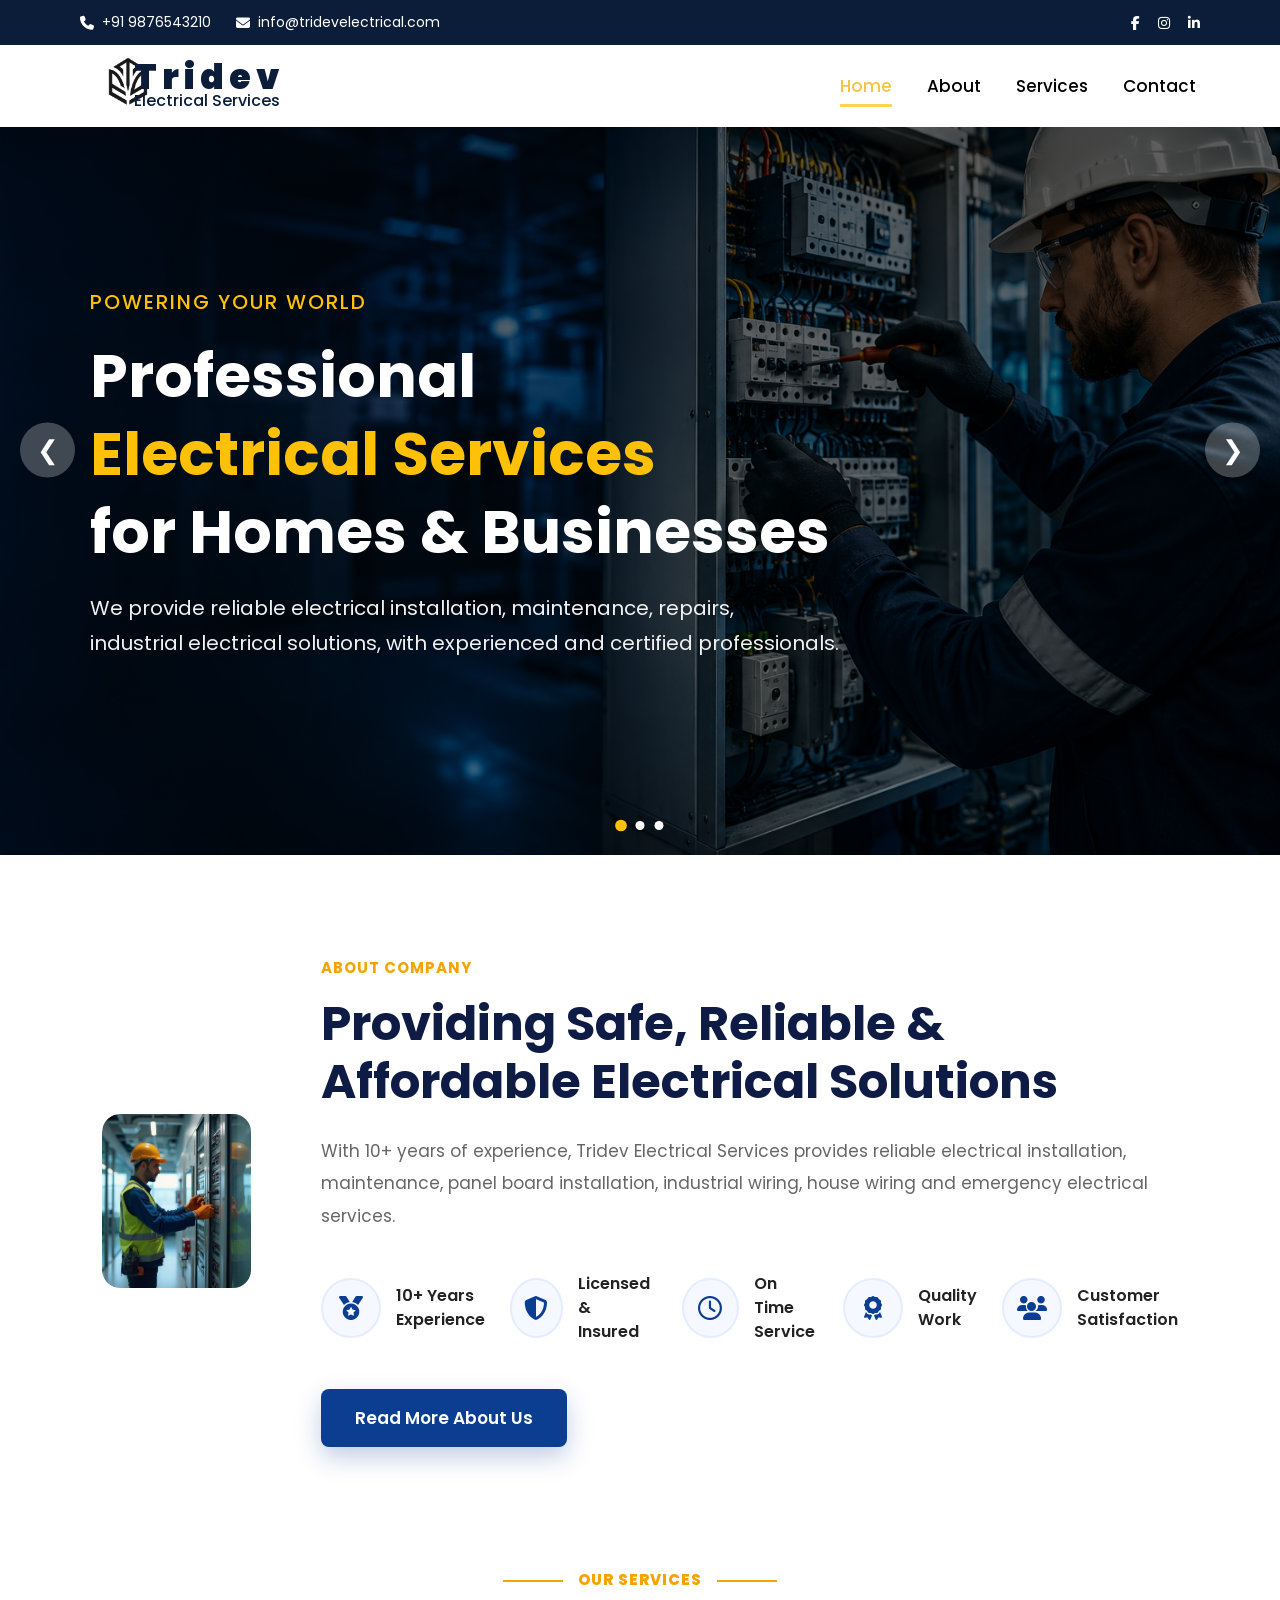
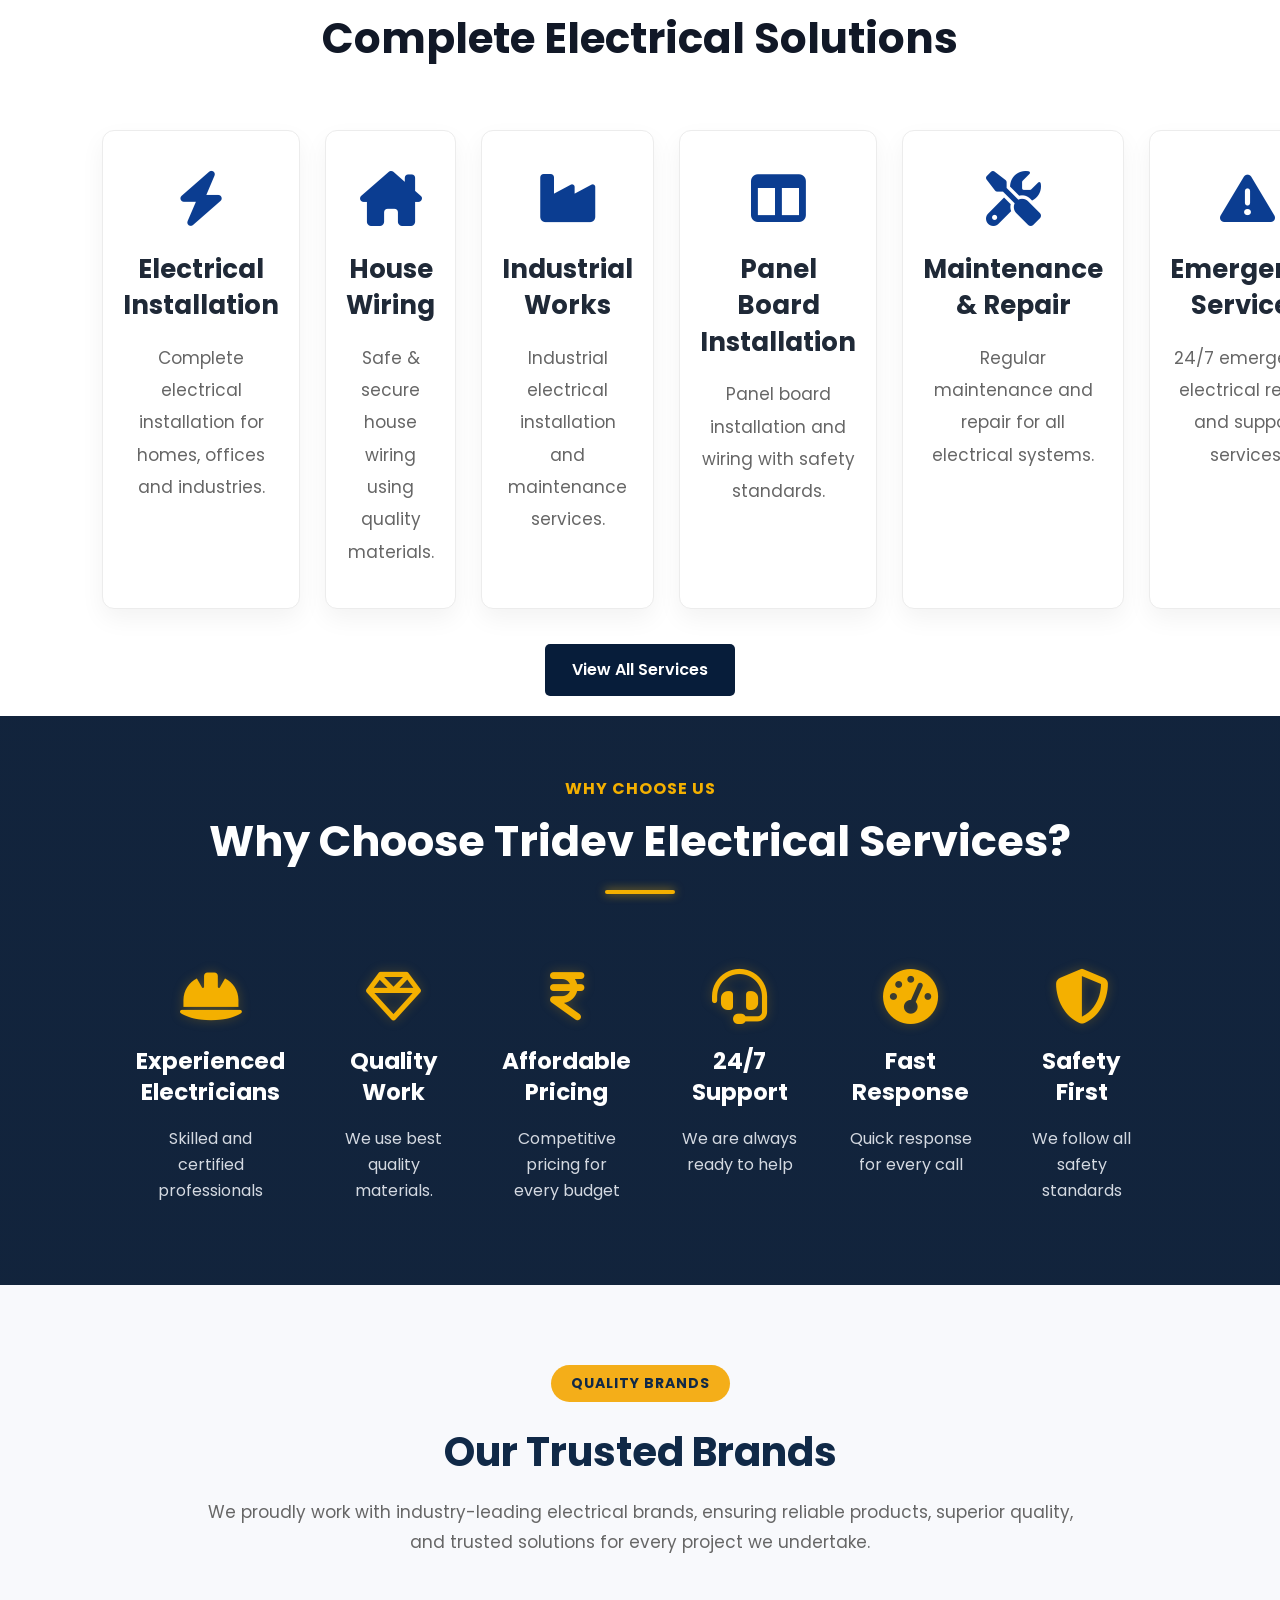
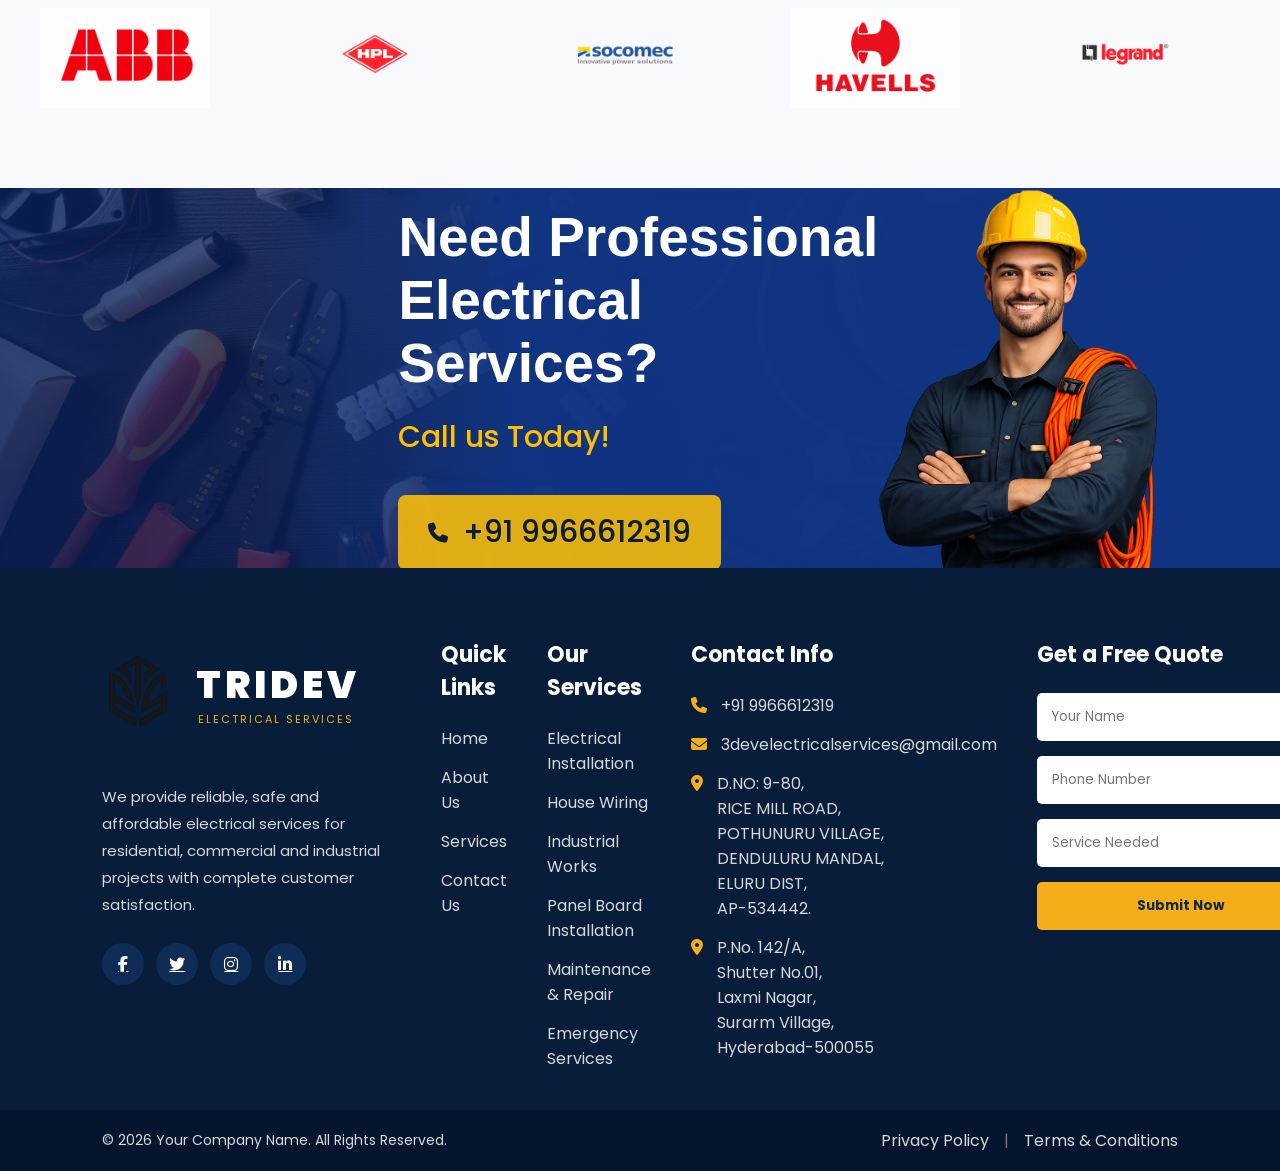
==== commit a951bc64: "Updated responsive CSS" ====
--- a/index.html
+++ b/index.html
@@ -672,7 +672,7 @@
 
             <a href="htmls/contact.html" class="cta-btn">
                 <i class="fa-solid fa-phone"></i>
-                +91 7839384456
+                +91 9966612319
             </a>
 
         </div>
@@ -797,7 +797,7 @@
 
                     <i class="fa-solid fa-envelope"></i>
 
-                    info@yourcompany.com
+                   3develectricalservices@gmail.com
 
                 </li>
 
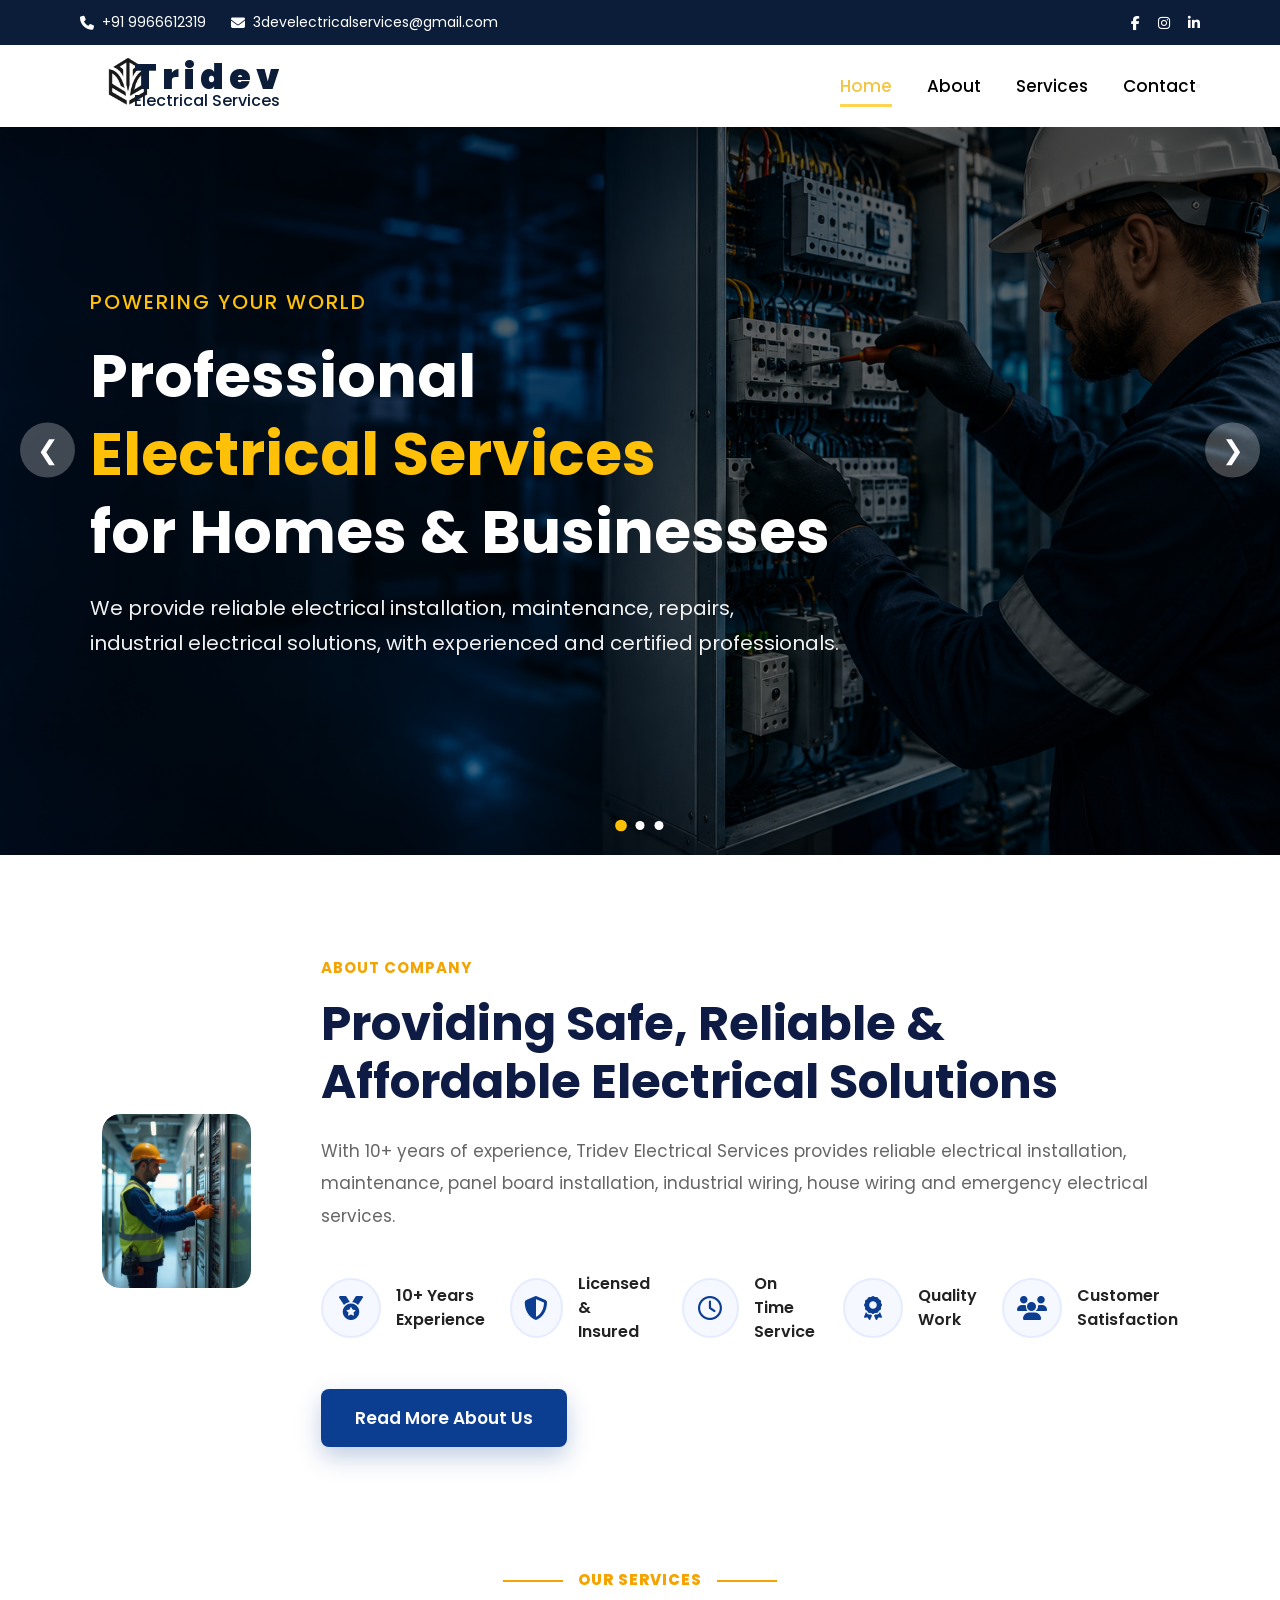
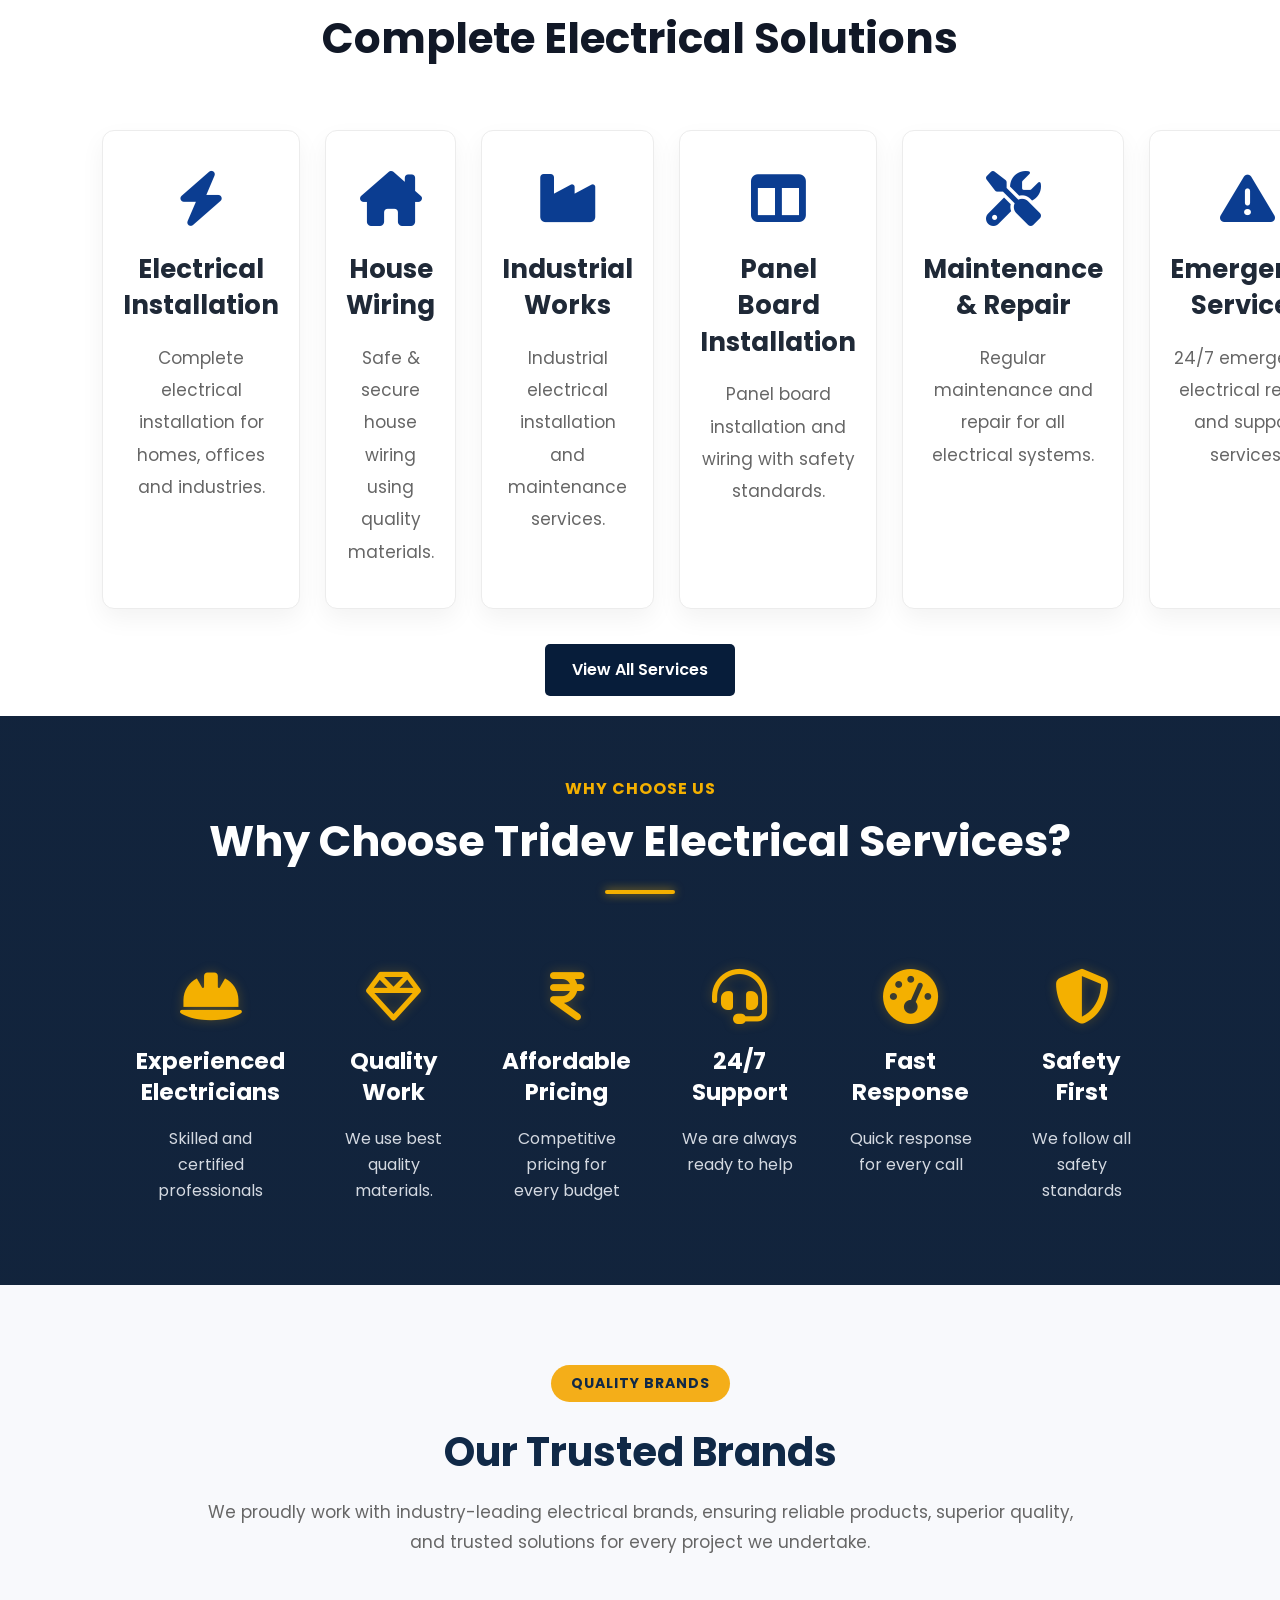
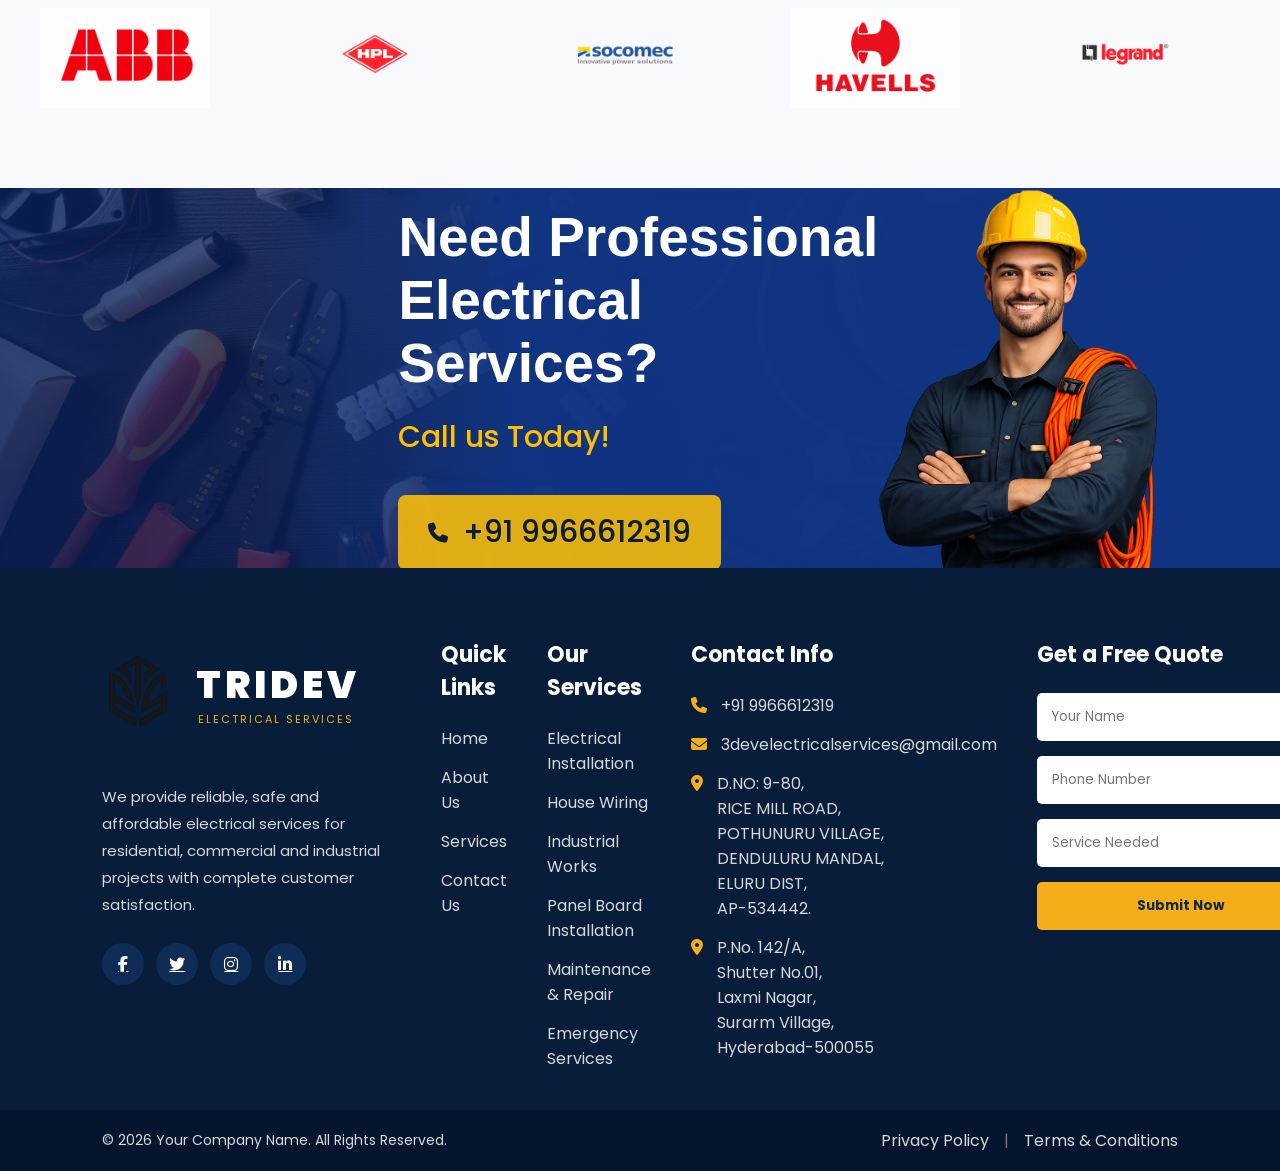
==== commit 37057dce: "Updated" ====
--- a/index.html
+++ b/index.html
@@ -6,6 +6,12 @@
     <meta name="viewport" content="width=device-width, initial-scale=1.0">
     <title>Tridev Electrical Services</title>
 
+
+<meta name="description"
+      content="Tridev Electrical Services provides residential, commercial and industrial electrical solutions, solar solutions, UPS systems and electrical maintenance.">
+
+<meta name="robots" content="index, follow">
+
     <link rel="stylesheet" href="css/index.css">
 
     <!-- Font Awesome -->
@@ -20,8 +26,8 @@
     <div class="top-bar">
 
         <div class="top-left">
-            <span><i class="fa-solid fa-phone"></i> +91 9876543210</span>
-            <span><i class="fa-solid fa-envelope"></i> info@tridevelectrical.com</span>
+            <span><i class="fa-solid fa-phone"></i> +91 9966612319</span>
+            <span><i class="fa-solid fa-envelope"></i> 3develectricalservices@gmail.com</span>
         </div>
 
         <div class="top-right">
--- a/css/index.css
+++ b/css/index.css
@@ -7791,4 +7791,351 @@
         pointer-events: none !important;
     }
 
+}
+
+
+
+/* =========================================================
+   FINAL MOBILE WIDTH / ZOOM-OUT FIX
+   TOUCH DEVICES ONLY
+   KEEPS MOBILE CONTENT FITTED TO SCREEN
+========================================================= */
+
+@media screen and (hover: none) and (pointer: coarse) and (max-width: 799px) {
+
+    html,
+    body {
+        width: 100% !important;
+        max-width: 100% !important;
+        min-width: 0 !important;
+
+        margin: 0 !important;
+        padding: 0 !important;
+
+        overflow-x: hidden !important;
+    }
+
+
+    /* =========================================
+       IMPORTANT - PREVENT ANY ELEMENT
+       FROM CREATING RIGHT-SIDE SPACE
+    ========================================= */
+
+    *,
+    *::before,
+    *::after {
+        box-sizing: border-box !important;
+    }
+
+
+    /* =========================================
+       MAIN PAGE ELEMENTS
+    ========================================= */
+
+    body > *,
+    main,
+    section,
+    header,
+    footer,
+    nav,
+    div {
+        max-width: 100% !important;
+    }
+
+
+    /* =========================================
+       IMAGES
+    ========================================= */
+
+    img {
+        max-width: 100% !important;
+    }
+
+
+    /* =========================================
+       HEADER
+    ========================================= */
+
+    header,
+    header.sticky {
+        width: 100% !important;
+        max-width: 100% !important;
+
+        left: 0 !important;
+        right: 0 !important;
+    }
+
+
+    /* =========================================
+       TOP BAR
+    ========================================= */
+
+    .top-bar {
+        width: 100% !important;
+        max-width: 100% !important;
+
+        left: 0 !important;
+        right: 0 !important;
+    }
+
+
+    /* =========================================
+       HERO SECTIONS
+    ========================================= */
+
+    .about-hero,
+    .contact-hero,
+    .projects-hero,
+    .service-hero {
+        width: 100% !important;
+        max-width: 100% !important;
+
+        margin-left: 0 !important;
+        margin-right: 0 !important;
+    }
+
+
+    /* =========================================
+       MAIN SECTIONS
+    ========================================= */
+
+    .about,
+    .about-section,
+    .services,
+    .industries,
+    .projects,
+    .contact-section,
+    .map-section,
+    .main-footer {
+        width: 100% !important;
+        max-width: 100% !important;
+
+        margin-left: 0 !important;
+        margin-right: 0 !important;
+    }
+
+
+    /* =========================================
+       COMMON CONTAINERS
+    ========================================= */
+
+    .container,
+    .about .container,
+    .services .container,
+    .contact-container,
+    .footer-container,
+    .service-container,
+    .industry-container {
+        width: 100% !important;
+        max-width: 100% !important;
+
+        margin-left: auto !important;
+        margin-right: auto !important;
+    }
+
+
+    /* =========================================
+       PREVENT TEXT FROM MAKING PAGE WIDER
+    ========================================= */
+
+    h1,
+    h2,
+    h3,
+    h4,
+    h5,
+    h6,
+    p,
+    a,
+    span {
+        max-width: 100% !important;
+
+        overflow-wrap: break-word !important;
+        word-wrap: break-word !important;
+    }
+
+
+    /* =========================================
+       FORMS
+    ========================================= */
+
+    input,
+    textarea,
+    select,
+    button {
+        max-width: 100% !important;
+    }
+
+
+    /* =========================================
+       MOBILE NAV
+       HIDDEN UNTIL MENU BUTTON IS CLICKED
+    ========================================= */
+
+    nav#mobileNav {
+        position: fixed !important;
+
+        top: 72px !important;
+        right: -240px !important;
+        left: auto !important;
+
+        width: 220px !important;
+        max-width: 220px !important;
+
+        opacity: 0 !important;
+        visibility: hidden !important;
+        pointer-events: none !important;
+
+        z-index: 9999 !important;
+
+        transition:
+            right 0.35s ease,
+            opacity 0.2s ease,
+            visibility 0.2s ease !important;
+    }
+
+
+    /* =========================================
+       SHOW ONLY AFTER HAMBURGER CLICK
+    ========================================= */
+
+    nav#mobileNav.mobile-active {
+        right: 0 !important;
+
+        opacity: 1 !important;
+        visibility: visible !important;
+        pointer-events: auto !important;
+
+        width: 220px !important;
+        max-width: 220px !important;
+    }
+
+
+    /* =========================================
+       HAMBURGER ALWAYS VISIBLE
+    ========================================= */
+
+    .menu-button {
+        display: flex !important;
+
+        visibility: visible !important;
+        opacity: 1 !important;
+
+        pointer-events: auto !important;
+    }
+}
+
+
+
+
+
+/* =========================================================
+   MOBILE SERVICES SECTION
+   300px - 500px
+========================================================= */
+
+@media screen and (min-width: 300px) and (max-width: 500px) {
+
+    /* SERVICES SECTION */
+    .services {
+        width: 100%;
+        padding: 40px 14px 35px;
+        margin: 0;
+        overflow: hidden;
+        box-sizing: border-box;
+    }
+
+    /* SERVICES HEADING */
+    .service-heading {
+        width: 100%;
+        text-align: center;
+        margin-bottom: 28px;
+    }
+
+    .service-heading span {
+        display: inline-block;
+        font-size: 10px;
+        line-height: 14px;
+        letter-spacing: 1.5px;
+        font-weight: 700;
+        margin-bottom: 8px;
+    }
+
+    .service-heading h2 {
+        font-size: 24px;
+        line-height: 30px;
+        font-weight: 700;
+        max-width: 100%;
+        margin: 0 auto;
+    }
+
+    /* SERVICE CARDS CONTAINER */
+    .service-container {
+        width: 100%;
+        display: grid !important;
+        grid-template-columns: repeat(2, minmax(0, 1fr)) !important;
+        gap: 14px !important;
+        margin: 0 auto;
+        box-sizing: border-box;
+    }
+
+    /* SERVICE CARD */
+    .service-card {
+        width: 100%;
+        min-width: 0;
+        min-height: 210px;
+        padding: 20px 10px;
+
+        display: flex;
+        flex-direction: column;
+        align-items: center;
+        justify-content: flex-start;
+
+        text-align: center;
+        box-sizing: border-box;
+
+        border-radius: 8px;
+    }
+
+    /* SERVICE ICON */
+    .service-card i {
+        font-size: 30px;
+        margin-bottom: 12px;
+    }
+
+    /* SERVICE TITLE */
+    .service-card h3 {
+        font-size: 14px;
+        line-height: 20px;
+        margin: 0 0 10px;
+    }
+
+    /* SERVICE DESCRIPTION */
+    .service-card p {
+        font-size: 10px;
+        line-height: 17px;
+        margin: 0;
+    }
+
+    /* VIEW ALL SERVICES */
+    .view-services {
+        width: 100%;
+        margin-top: 22px;
+
+        display: flex;
+        justify-content: center;
+        align-items: center;
+    }
+
+    .view-services a {
+        width: 125px;
+        height: 38px;
+
+        display: flex;
+        justify-content: center;
+        align-items: center;
+
+        padding: 0;
+        font-size: 10px;
+    }
+
 }
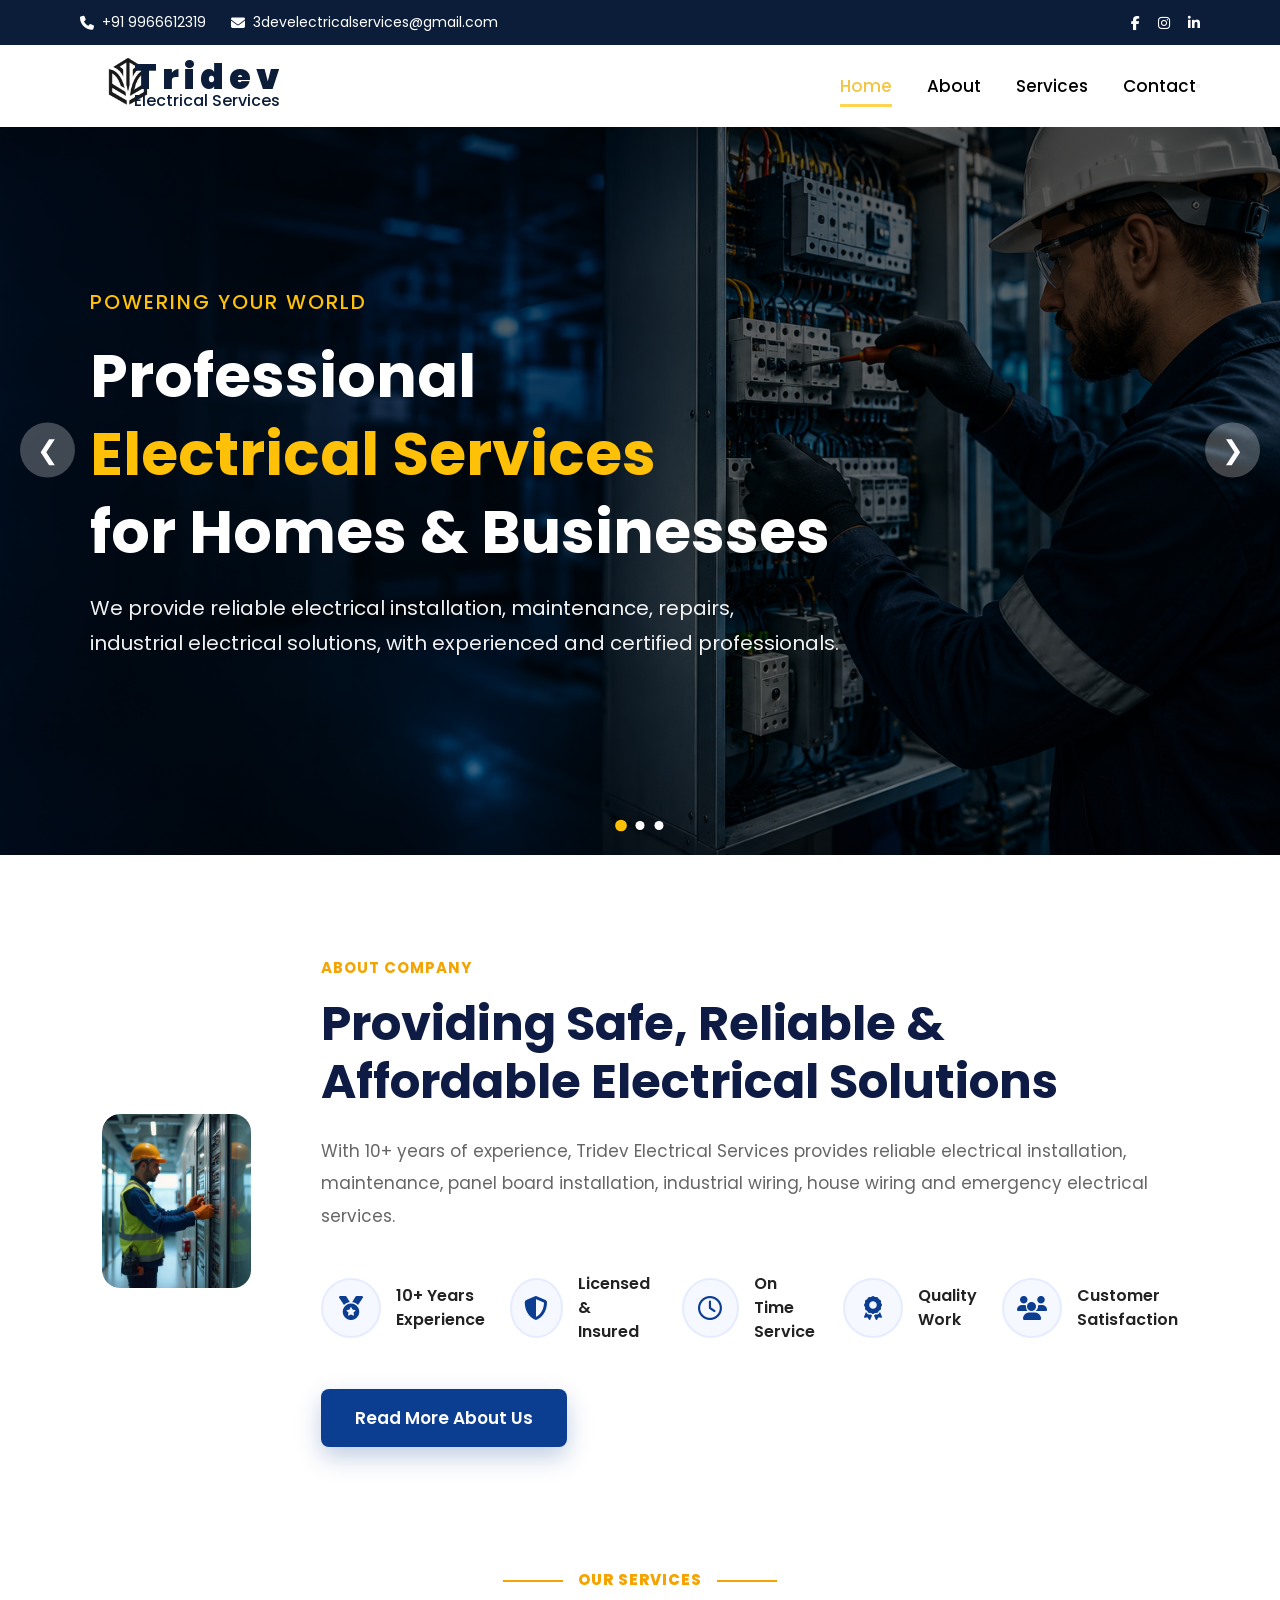
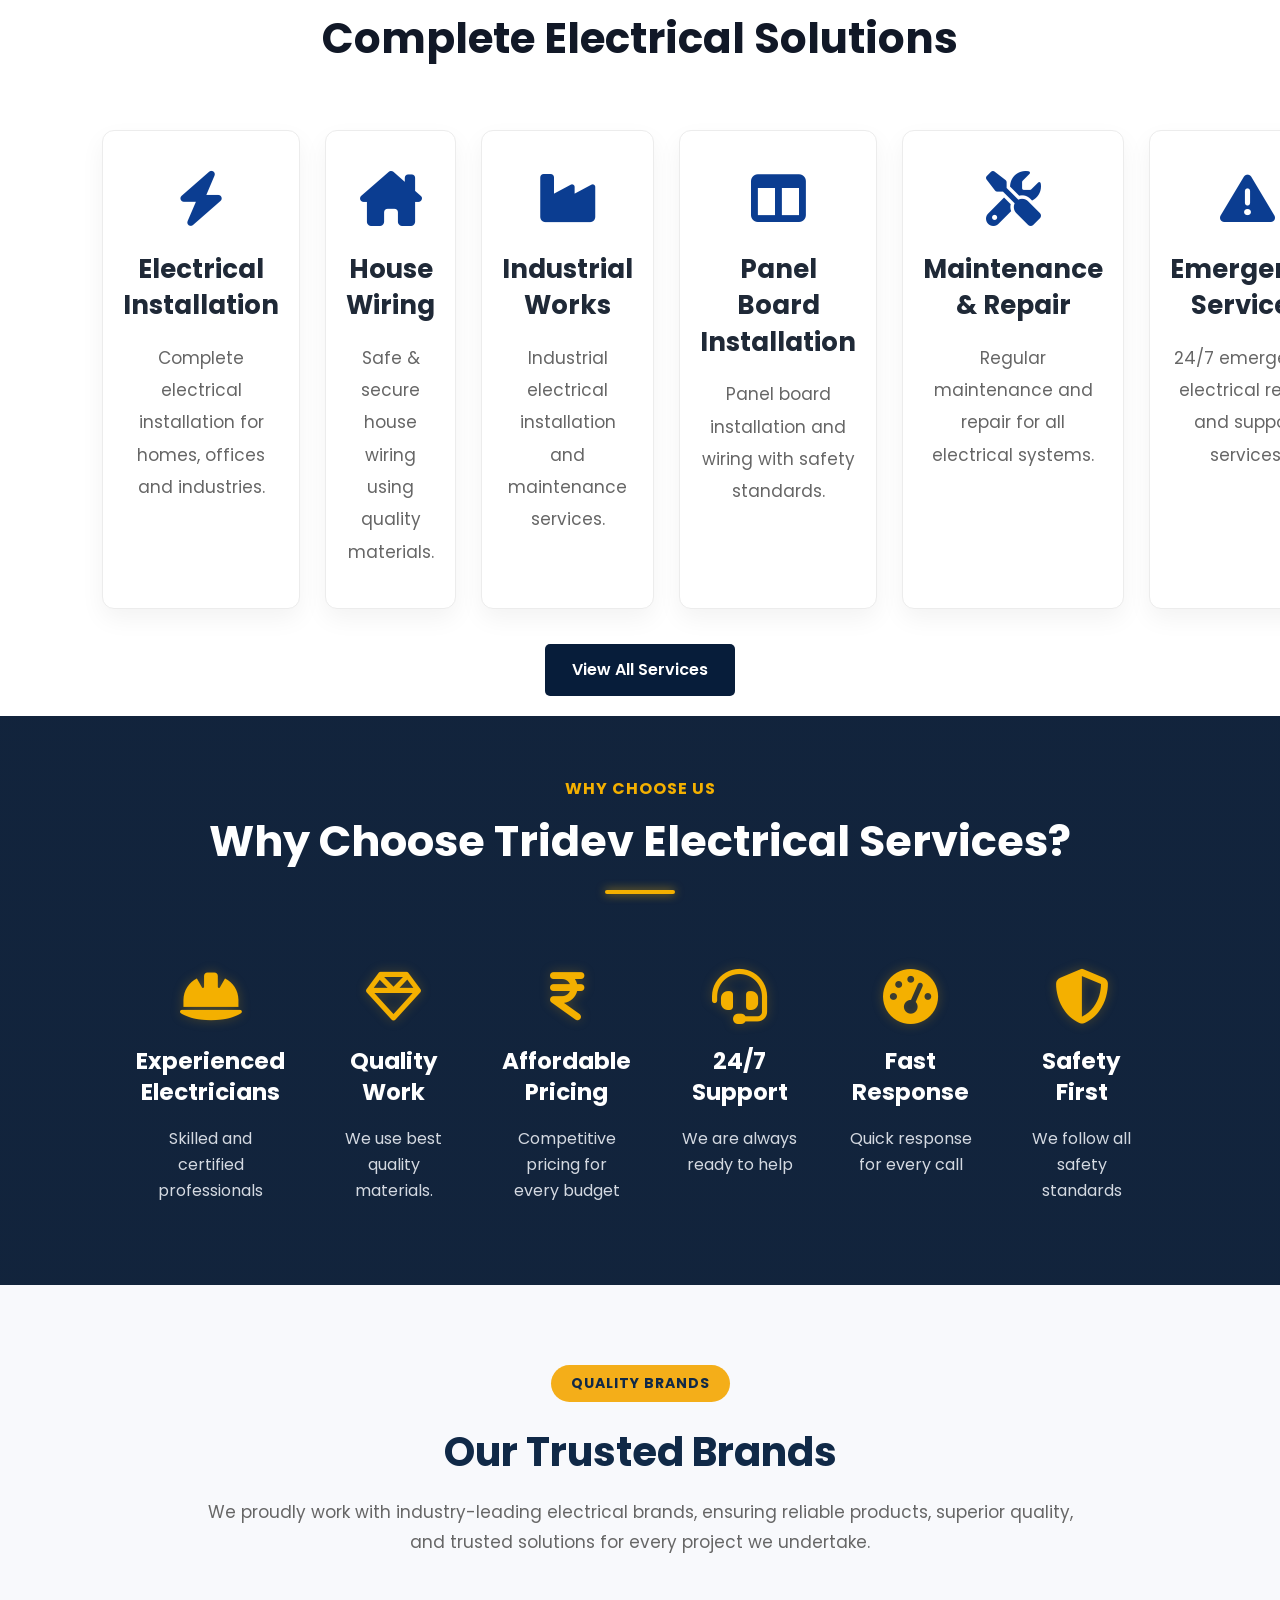
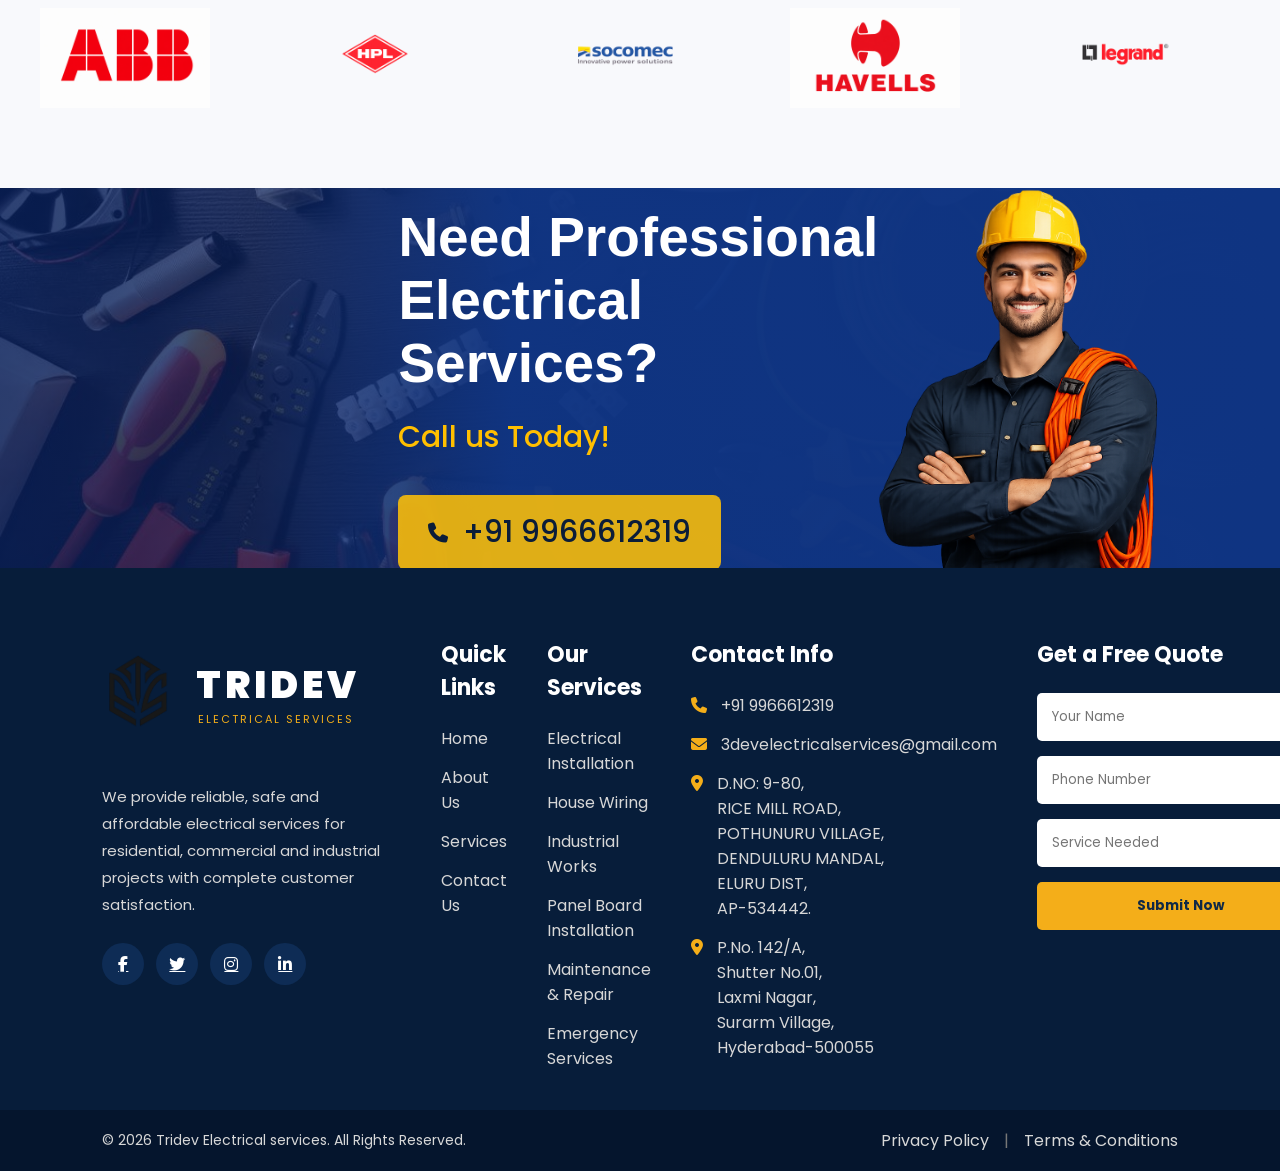
==== commit e111e463: "Updated" ====
--- a/index.html
+++ b/index.html
@@ -880,7 +880,7 @@
 
         <div class="copyright">
 
-            © 2026 Your Company Name. All Rights Reserved.
+            © 2026 Tridev Electrical services. All Rights Reserved.
 
         </div>
 
--- a/css/index.css
+++ b/css/index.css
@@ -7837,8 +7837,7 @@
     section,
     header,
     footer,
-    nav,
-    div {
+    nav {
         max-width: 100% !important;
     }
 
